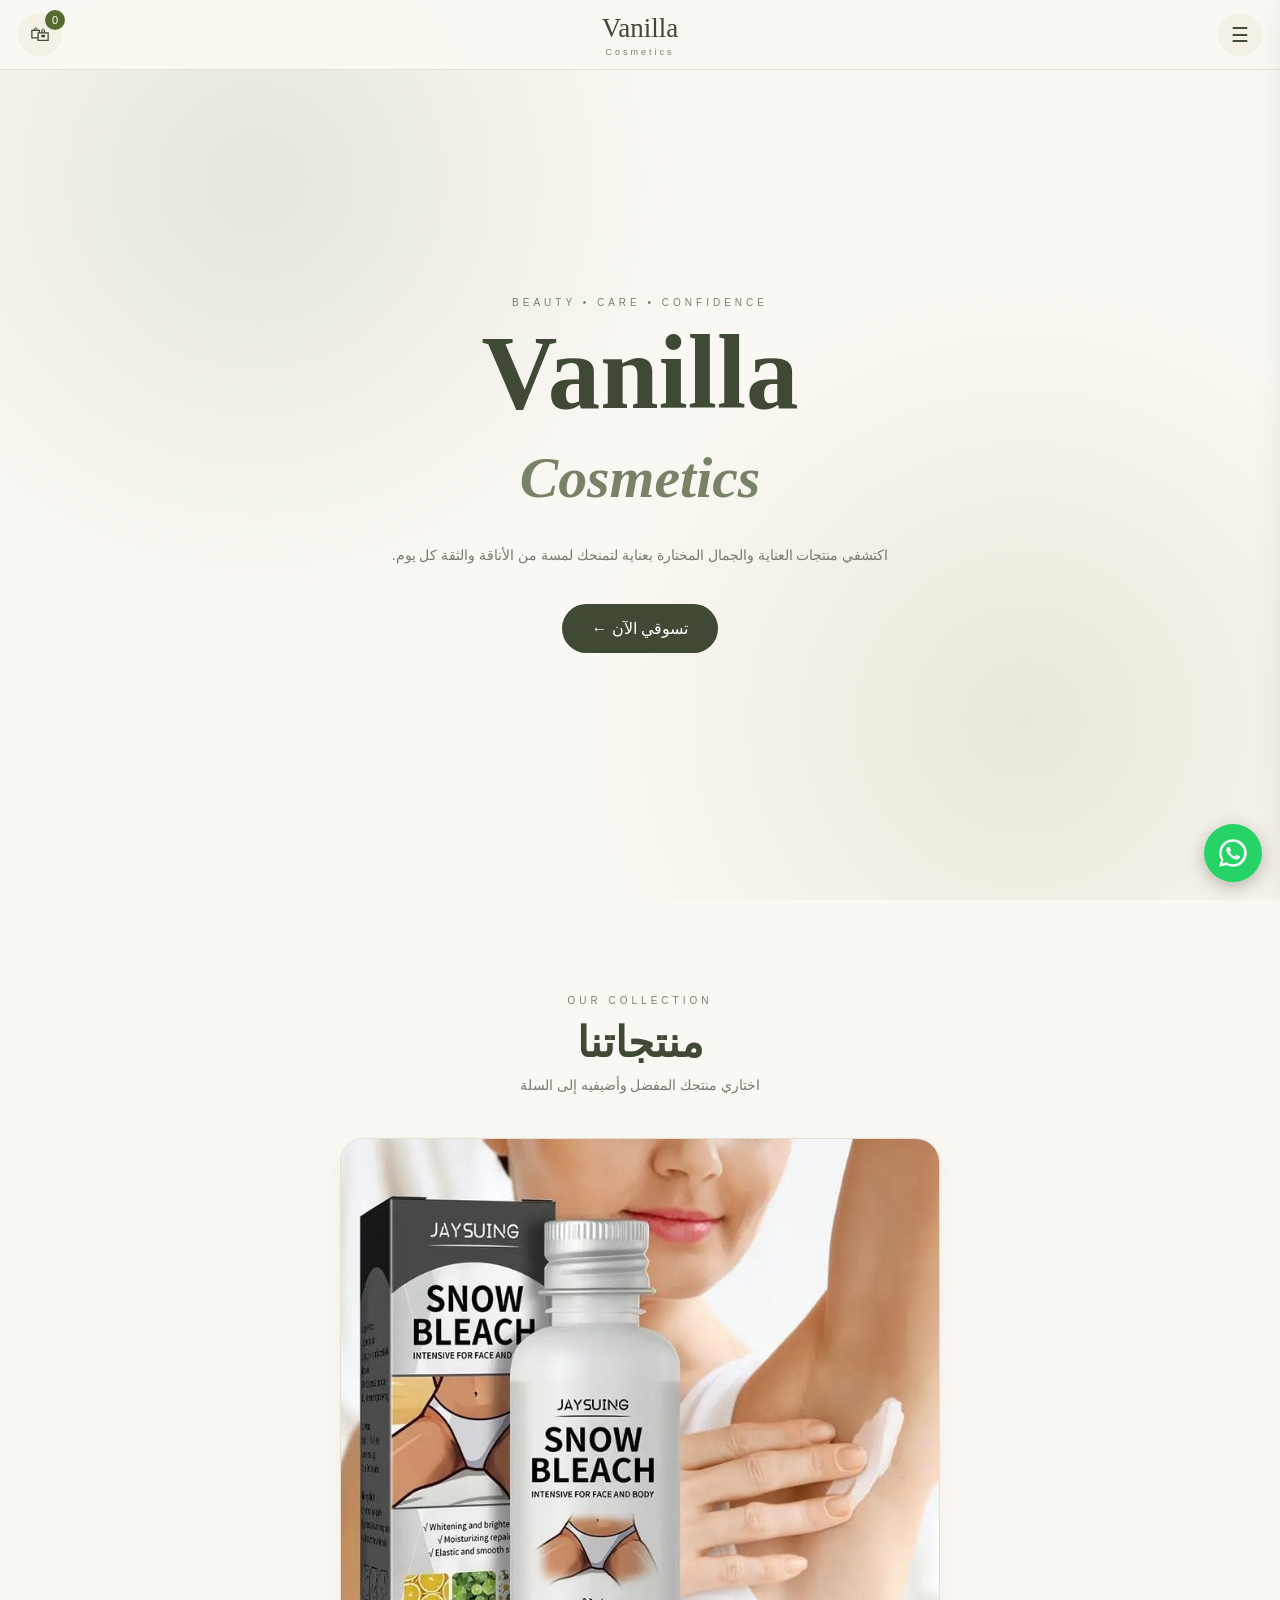
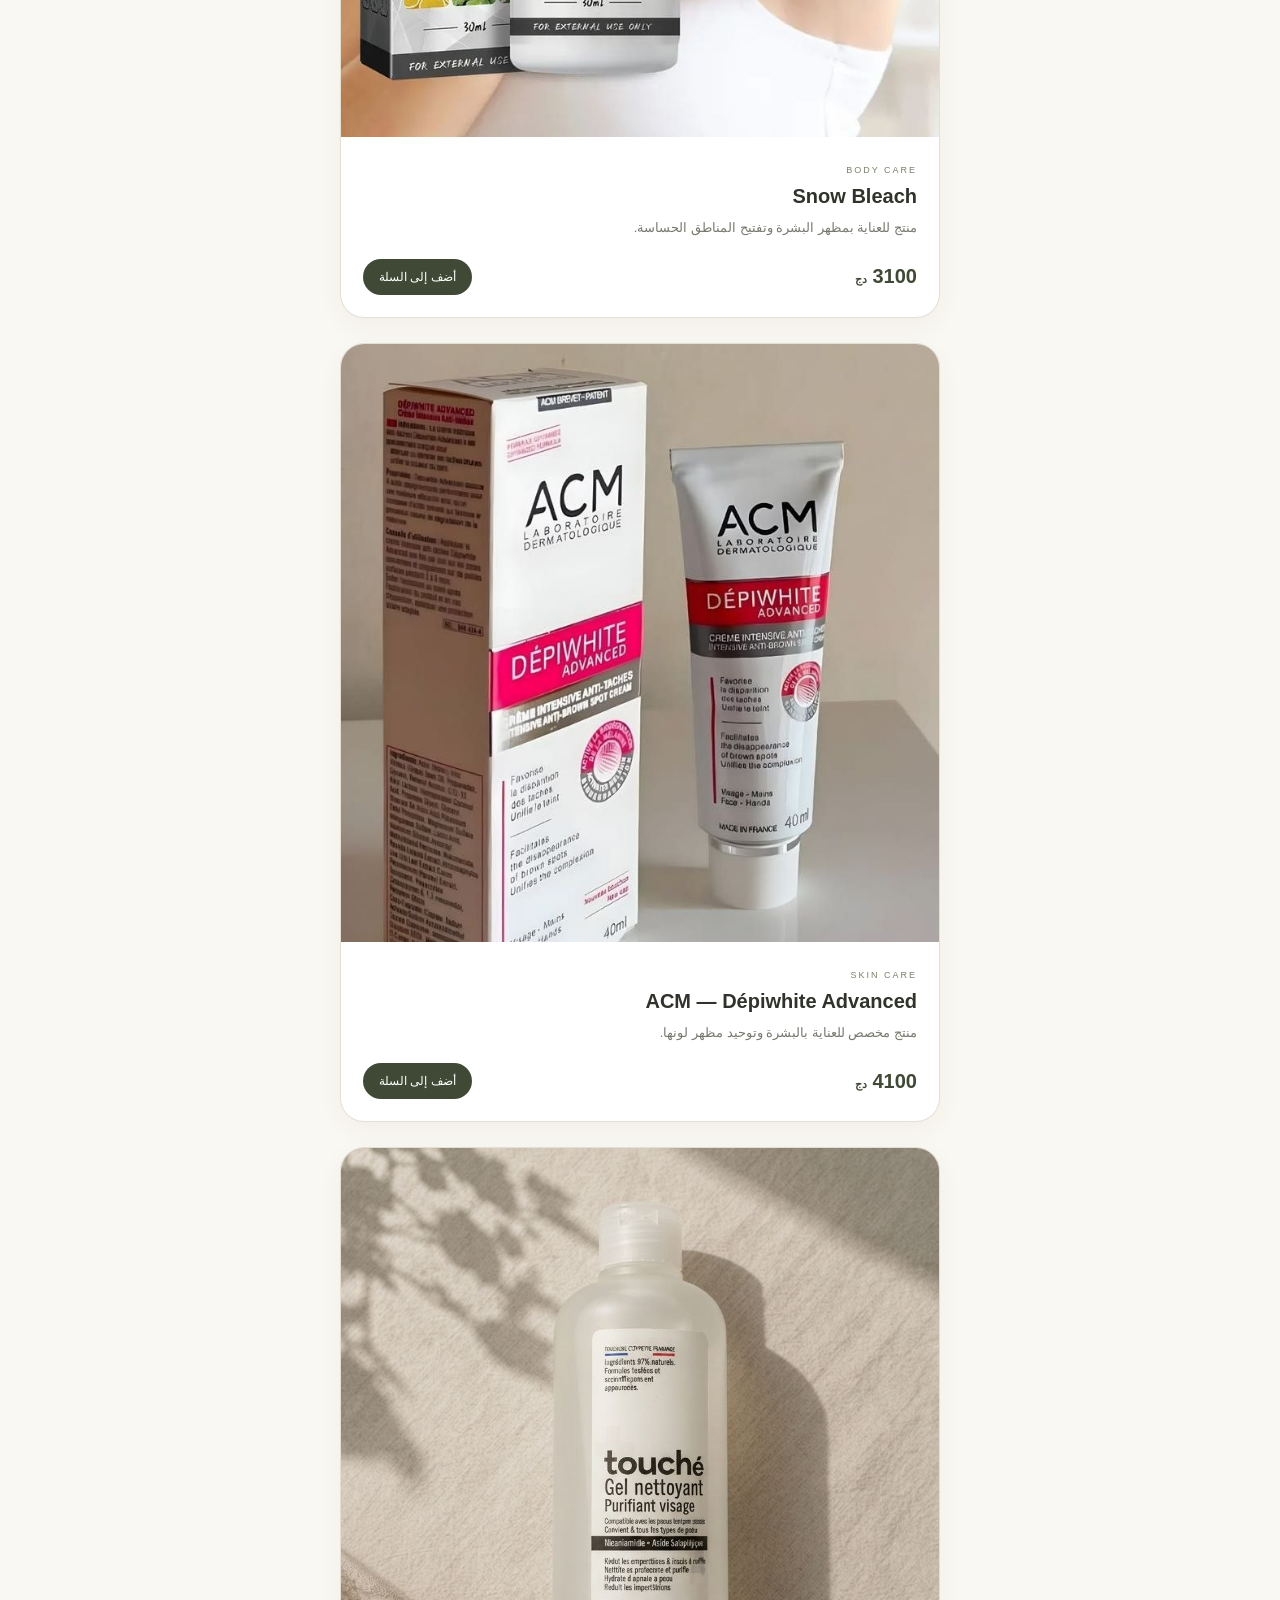
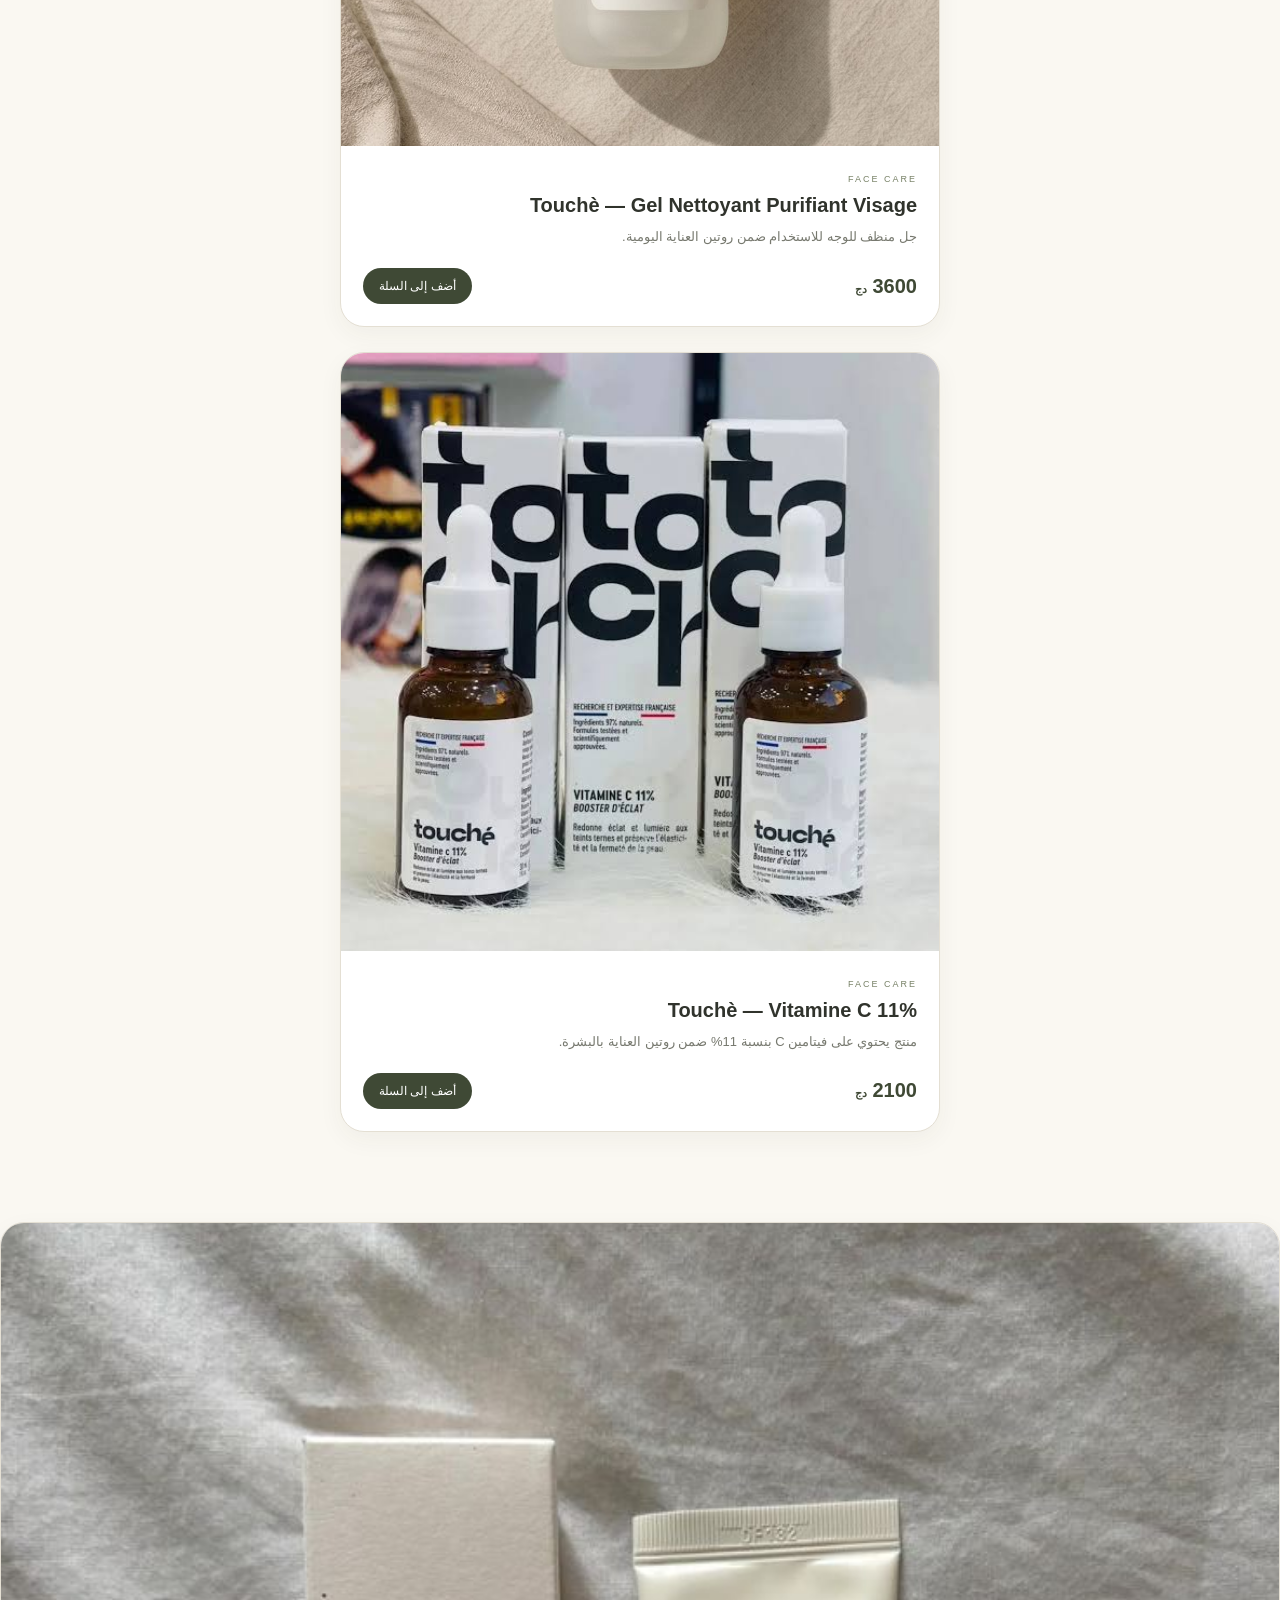
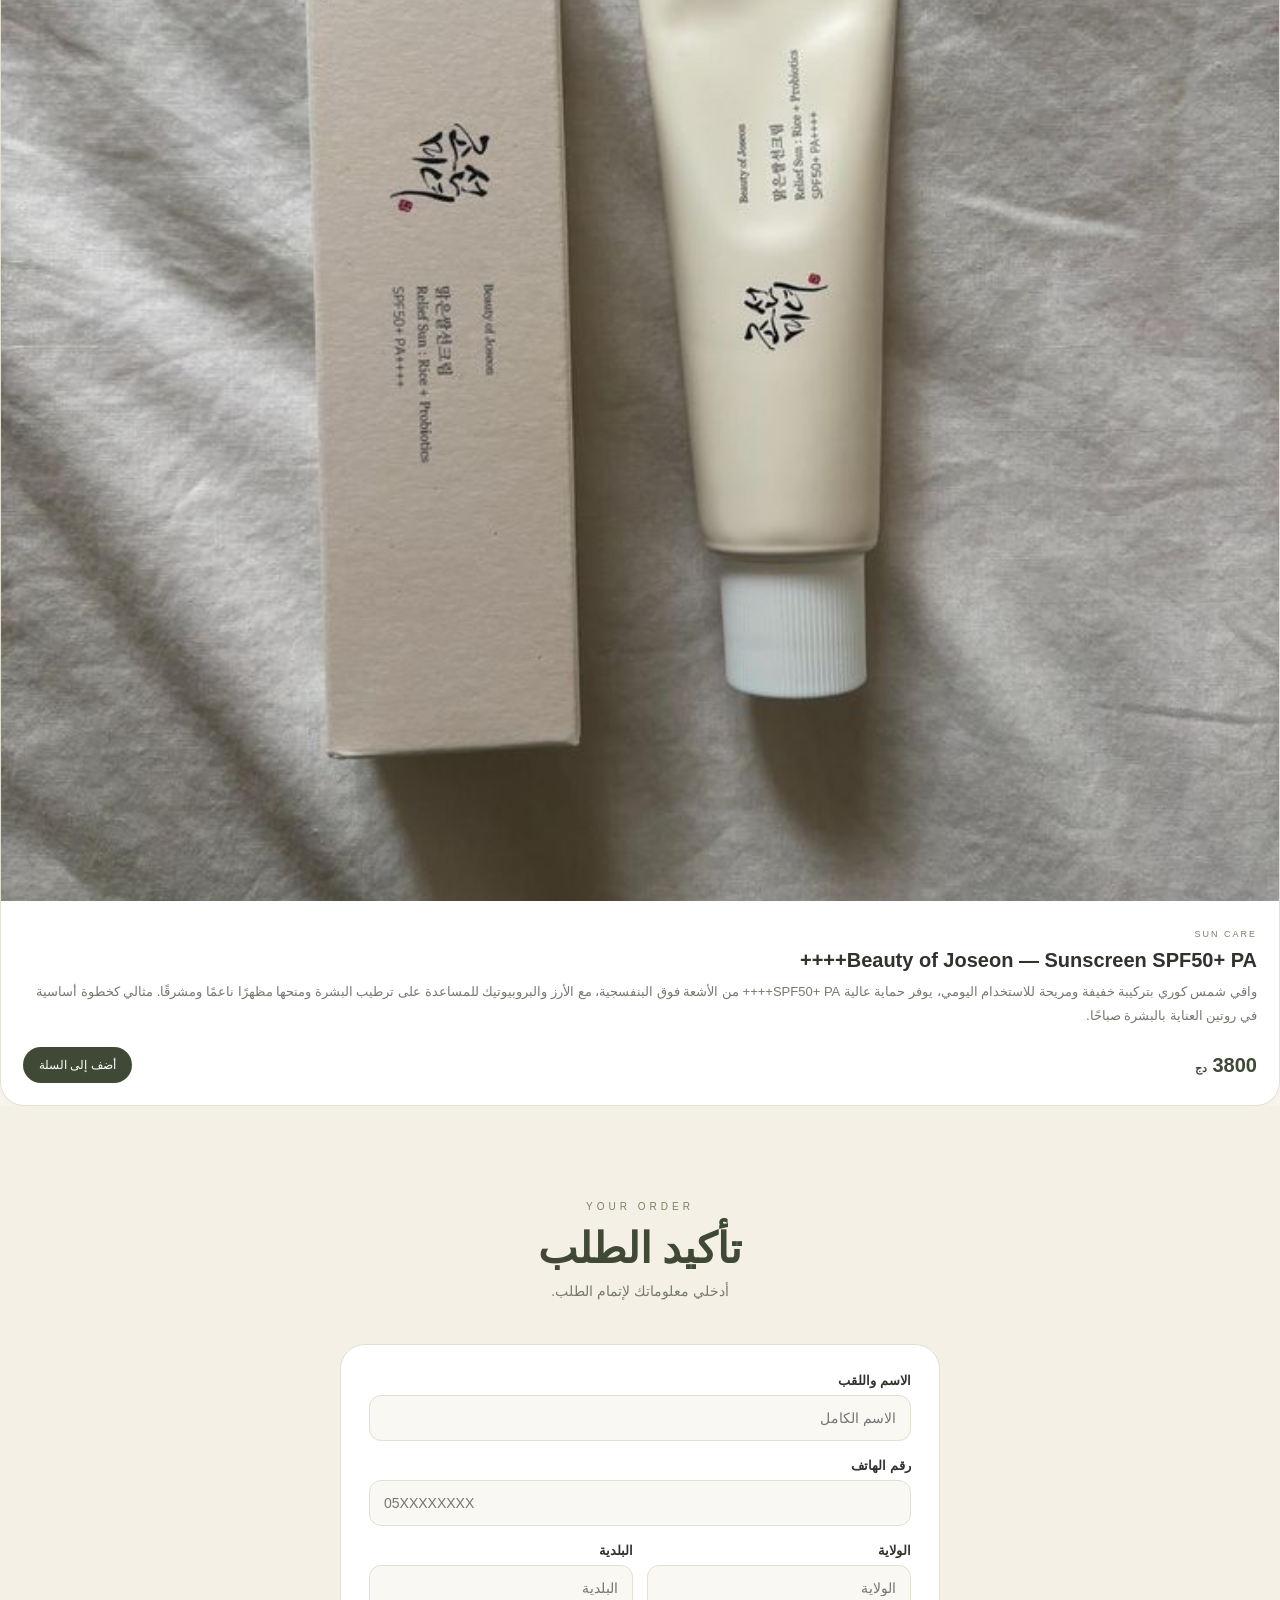
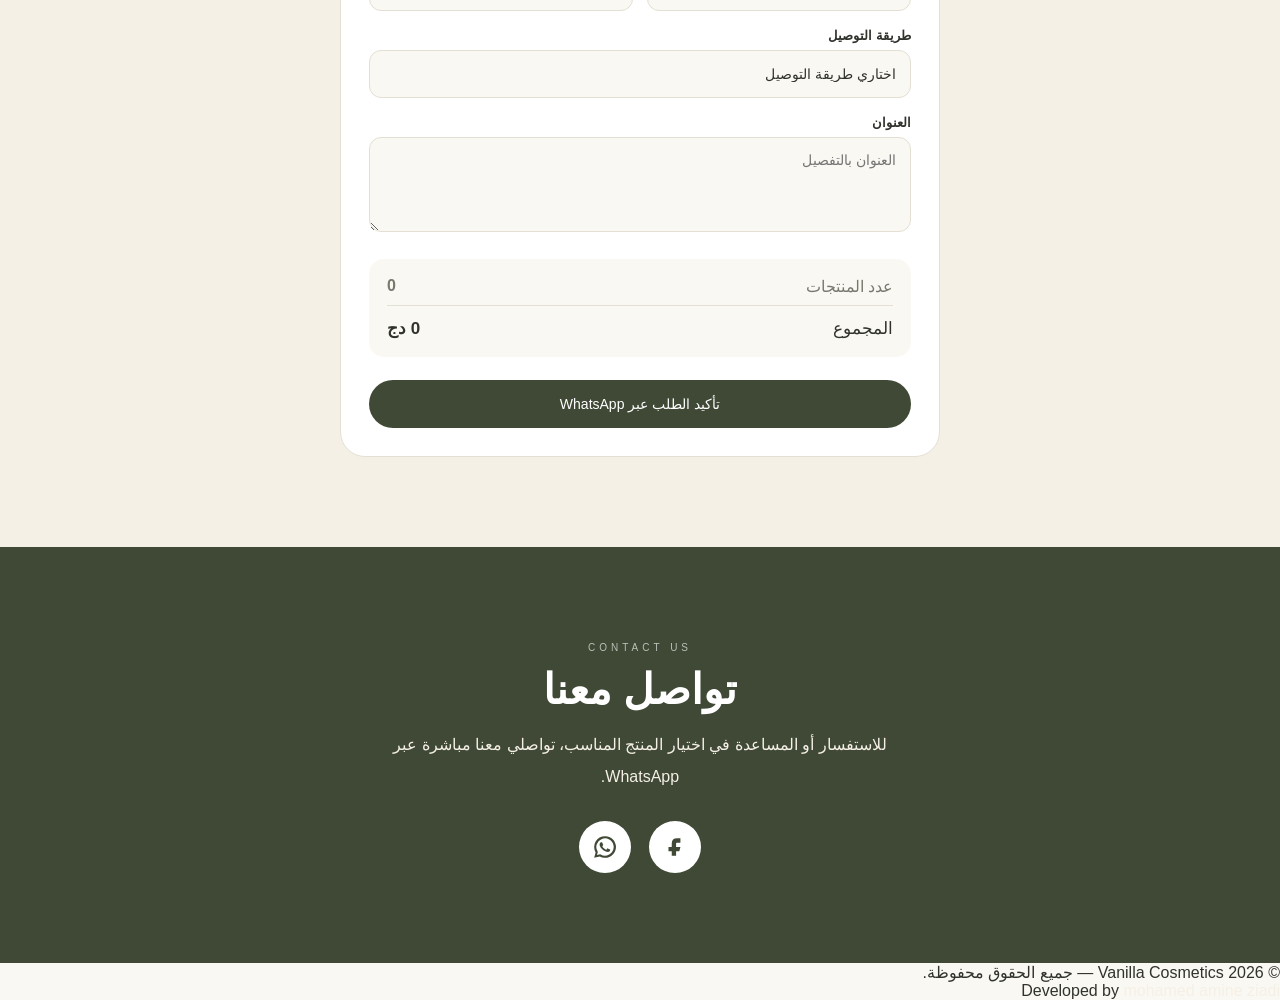
==== index.html @ d1e3a9ea "Match main store footer design" ====
<!DOCTYPE html>
<html lang="ar" dir="rtl">
<head>
<meta charset="UTF-8">
<meta name="viewport" content="width=device-width, initial-scale=1.0">
<title>Vanilla Cosmetics</title>

<style>
*{
    box-sizing:border-box;
    margin:0;
    padding:0;
}

html{
    scroll-behavior:smooth;
}

body{
    background:#faf8f2;
    color:#30332c;
    font-family:Arial,Tahoma,sans-serif;
}

button,
input,
textarea,
select{
    font-family:inherit;
}

button{
    cursor:pointer;
}

a{
    text-decoration:none;
    color:inherit;
}

/* HEADER */

.header{
    position:fixed;
    top:0;
    right:0;
    left:0;
    height:70px;
    background:rgba(250,248,242,.96);
    border-bottom:1px solid #e4dfd3;
    display:flex;
    align-items:center;
    justify-content:space-between;
    padding:0 18px;
    z-index:1000;
}

.logo{
    text-align:center;
}

.logo span{
    display:block;
    font-family:Georgia,serif;
    font-size:27px;
    color:#3f4935;
}

.logo small{
    display:block;
    margin-top:3px;
    font-size:9px;
    letter-spacing:3px;
    color:#788267;
}

/* ICON BUTTONS */

.icon-button{
    width:44px;
    height:44px;
    border:0;
    border-radius:50%;
    background:#f5f0e6;
    color:#3f4935;
    font-size:20px;
    display:flex;
    align-items:center;
    justify-content:center;
    position:relative;
}

.cart-count{
    position:absolute;
    top:-3px;
    right:-3px;
    width:20px;
    height:20px;
    border-radius:50%;
    background:#556B2F;
    color:#fff;
    font-size:11px;
    display:flex;
    align-items:center;
    justify-content:center;
}

/* OVERLAY */

.overlay{
    position:fixed;
    inset:0;
    background:rgba(0,0,0,.4);
    opacity:0;
    visibility:hidden;
    transition:.3s;
    z-index:1500;
}

.overlay.active{
    opacity:1;
    visibility:visible;
}

/* SIDE MENU */

.side-menu{
    position:fixed;
    top:0;
    right:-320px;
    width:300px;
    height:100vh;
    background:#3f4935;
    color:#fff;
    padding:85px 25px 30px;
    z-index:2000;
    transition:.35s;
    border-radius:0 0 0 25px;
}

.side-menu.active{
    right:0;
}

.close-menu{
    position:absolute;
    top:18px;
    left:18px;
    width:42px;
    height:42px;
    border:1px solid rgba(255,255,255,.3);
    border-radius:50%;
    background:transparent;
    color:#fff;
    font-size:25px;
}

.side-logo{
    font-family:Georgia,serif;
    font-size:27px;
    margin-bottom:35px;
}

.side-menu a{
    display:block;
    padding:17px 0;
    border-bottom:1px solid rgba(255,255,255,.15);
    font-size:14px;
}

/* HERO */

.hero{
    min-height:100vh;
    padding:120px 20px 70px;
    display:flex;
    align-items:center;
    justify-content:center;
    text-align:center;
    background:
    radial-gradient(circle at 20% 20%,rgba(89,99,74,.12),transparent 35%),
    radial-gradient(circle at 80% 80%,rgba(214,205,184,.4),transparent 35%),
    #faf8f2;
}

.hero-content{
    max-width:650px;
}

.eyebrow{
    font-size:10px;
    letter-spacing:4px;
    color:#788267;
    margin-bottom:20px;
}

.hero h1{
    font-family:Georgia,serif;
    font-size:clamp(60px,15vw,105px);
    line-height:.85;
    color:#3f4935;
}

.hero h1 span{
    font-style:italic;
    font-size:.55em;
    color:#788267;
}

.hero-text{
    max-width:500px;
    margin:35px auto;
    color:#77796f;
    line-height:2;
    font-size:14px;
}

.main-btn{
    display:inline-block;
    padding:15px 30px;
    border-radius:30px;
    background:#3f4935;
    color:#fff;
    transition:.3s;
}

.main-btn:hover{
    transform:translateY(-3px);
}

/* MOBILE */

@media(max-width:600px){

    .header{
        padding:0 14px;
    }

    .logo span{
        font-size:23px;
    }

    .hero h1{
        font-size:68px;
    }

    .side-menu{
        width:290px;
    }
} 
/* PRODUCTS */

.products-section{
    padding:90px 18px;
    background:#faf8f2;
}

.section-heading{
    max-width:650px;
    margin:0 auto 45px;
    text-align:center;
}

.section-heading span{
    font-size:10px;
    letter-spacing:4px;
    color:#788267;
}

.section-heading h2{
    font-family:Georgia,serif;
    font-size:42px;
    color:#3f4935;
    margin:10px 0;
}

.section-heading p{
    color:#77796f;
    font-size:14px;
}

.products-container{
    max-width:600px;
    margin:auto;
    display:flex;
    flex-direction:column;
    gap:25px;
}

.product-card{
    background:#fff;
    border:1px solid #e4dfd3;
    border-radius:24px;
    overflow:hidden;
    box-shadow:0 8px 25px rgba(50,50,40,.05);
}

.product-image{
    width:100%;
    aspect-ratio:1/1;
    background:#f5f0e6;
    overflow:hidden;
}

.product-image img{
    width:100%;
    height:100%;
    object-fit:cover;
    display:block;
}

.product-info{
    padding:22px;
}

.product-category{
    font-size:9px;
    letter-spacing:2px;
    color:#788267;
}

.product-info h3{
    font-size:20px;
    margin:8px 0;
    color:#30332c;
}

.product-info p{
    color:#77796f;
    font-size:13px;
    line-height:1.9;
    margin-bottom:18px;
}

.product-bottom{
    display:flex;
    align-items:center;
    justify-content:space-between;
    gap:10px;
}

.product-price{
    color:#3f4935;
    font-size:20px;
    font-weight:bold;
    white-space:nowrap;
}

.product-price small{
    font-size:11px;
}

.add-cart{
    border:0;
    background:#3f4935;
    color:#fff;
    border-radius:25px;
    padding:11px 16px;
    font-size:12px;
    transition:.25s;
}

.add-cart:hover{
    background:#59634a;
    transform:translateY(-2px);
}

/* ORDER */

.order-section{
    padding:90px 18px;
    background:#f5f0e6;
}

.order-box{
    max-width:600px;
    margin:auto;
    background:#fff;
    padding:28px;
    border-radius:25px;
    border:1px solid #e4dfd3;
}

.form-group{
    margin-bottom:17px;
}

.form-group label{
    display:block;
    font-size:13px;
    font-weight:bold;
    margin-bottom:7px;
}

input,
textarea,
select{
    width:100%;
    border:1px solid #e4dfd3;
    background:#faf8f2;
    border-radius:12px;
    padding:14px;
    outline:none;
    color:#30332c;
    font-size:14px;
}

input:focus,
textarea:focus,
select:focus{
    border-color:#59634a;
}

select{
    appearance:none;
    -webkit-appearance:none;
    height:48px;
    background:#faf8f2;
    color:#30332c;
    padding:14px;
    border:1px solid #e4dfd3;
    border-radius:12px;
    outline:none;
    font-size:14px;
    font-family:inherit;
    cursor:pointer;
}

textarea{
    height:95px;
    resize:vertical;
}

.form-row{
    display:grid;
    grid-template-columns:1fr 1fr;
    gap:14px;
}

.order-summary{
    margin:23px 0;
    padding:18px;
    border-radius:15px;
    background:#faf8f2;
}

.summary-row{
    display:flex;
    justify-content:space-between;
    margin-bottom:9px;
    color:#77796f;
}

.summary-total{
    border-top:1px solid #e4dfd3;
    padding-top:12px;
    margin-bottom:0;
    color:#30332c;
    font-size:17px;
}

.confirm-order{
    width:100%;
    border:0;
    padding:16px;
    border-radius:30px;
    background:#3f4935;
    color:#fff;
    font-size:14px;
    transition:.3s;
}

.confirm-order:hover{
    background:#59634a;
}

/* CONTACT */

.contact-section{
    padding:90px 20px;
    text-align:center;
    background:#3f4935;
    color:#fff;
}

.contact-section > span{
    font-size:10px;
    letter-spacing:4px;
    color:rgba(255,255,255,.65);
}

.contact-section h2{
    font-family:Georgia,serif;
    font-size:42px;
    margin:10px 0;
}

.contact-section p{
    max-width:500px;
    margin:15px auto 28px;
    line-height:2;
    color:#f5f0e6;
}

.contact-whatsapp{
    display:inline-block;
    padding:14px 25px;
    border-radius:30px;
    background:#fff;
    color:#3f4935;
}

.contact-socials{
    display:flex;
    justify-content:center;
    align-items:center;
    gap:18px;
    margin-top:25px;
}

.contact-social{
    width:52px !important;
    height:52px !important;
    min-width:52px !important;
    max-width:52px !important;
    min-height:52px !important;
    max-height:52px !important;
    padding:0 !important;
    margin:0 !important;
    display:flex !important;
    align-items:center !important;
    justify-content:center !important;
    flex:0 0 52px !important;
    border-radius:50% !important;
    background:#fff !important;
    color:#3f4935 !important;
    text-decoration:none !important;
    box-sizing:border-box !important;
}

.contact-social svg{
    width:26px !important;
    height:26px !important;
    min-width:26px !important;
    max-width:26px !important;
    min-height:26px !important;
    max-height:26px !important;
    display:block !important;
    fill:currentColor !important;
}
~/vanilla-cosmetics $ sed -n '1020,1065p' index.html                                                
    <div class="contact-socials">                                                                       <a class="contact-social"                            href="https://www.facebook.com/share/1LNyJ5Bdtn/"                                                   target="_blank"
       rel="noopener noreferrer"                         aria-label="Facebook">
                                                          <svg viewBox="0 0 24 24" aria-hidden="true">                                                            <path d="M14 8h3V4h-3c-3.3 0-5 1.7-5 5v3H6v4h3v4h4v-4h3l1-4h-4V9c0-.7.3-1 1-1z"/>               </svg>
                                                      </a>                                                                                                <a class="contact-social"
       href="https://wa.me/213798949861"                 target="_blank"
       rel="noopener noreferrer"                         aria-label="WhatsApp">
                                                          <svg viewBox="0 0 24 24" aria-hidden="true">                                                            <path d="M12 2a10 10 0 0 0-8.66 15L2 22l5.15-1.32A10 10 0 1 0 12 2zm0 18a8 8 0 0 1-4.08-1.12l-.29-.17-3.06.78.82-2.98-.19-.3A8 8 0 1 1 12 20zm4.37-5.91c-.24-.12-1.43-.71-1.65-.79-.22-.08-.38-.12-.54.12-.16.24-.62.79-.76.95-.14.16-.28.18-.52.06-.24-.12-1.03-.38-1.96-1.21-.73-.65-1.22-1.45-1.36-1.69-.14-.24-.01-.37.1-.49.11-.11.24-.28.36-.42.12-.14.16-.24.24-.4.08-.16.04-.3-.02-.42-.06-.12-.54-1.31-.74-1.8-.2-.48-.4-.42-.54-.43h-.46c-.16 0-.42.06-.64.3-.22.24-.84.82-.84 2s.86 2.32.98 2.48c.12.16 1.69 2.58 4.09 3.62.57.25 1.02.4 1.37.51.58.18 1.1.15 1.51.09.46-.07 1.43-.58 1.63-1.14.2-.56.2-1.04.14-1.14-.06-.1-.22-.16-.46-.28z"/>
        </svg>                                    
    </a>                                          
</div>                                                                                              </section>                                        

<!-- ================= COPYRIGHT ================= -->                                              
<footer class="footer">

    <div>
        © 2026 Vanilla Cosmetics — جميع الحقوق محفوظة.
    </div>

    <div>
        Developed by
        <a href="#" target="_blank">
            mohamed amine ziadi
        </a>
    </div>

</footer>

                                                  <!-- ================= CART OVERLAY ================= -->                                           
<div
~/vanilla-cosmetics $

/* COPYRIGHT */

.footer{
    background:#556B2F;
    color:#f5f0e6;
    text-align:center;
    padding:22px 15px;
    font-size:12px;
}

.footer a{
    color:#f5f0e6;
    text-decoration:none;
}

@media(max-width:600px){

    .products-section,
    .order-section{
        padding:75px 15px;
    }

    .section-heading h2{
        font-size:35px;
    }

    .form-row{
        grid-template-columns:1fr;
        gap:0;
    }

    .order-box{
        padding:21px;
    }

    .product-info{
        padding:20px;
    }
}</style>
</head>

<body>

<!-- ================= HEADER ================= -->

<header class="header">

    <button class="icon-button" id="menuBtn">
        ☰
    </button>

    <div class="logo">
        <span>Vanilla</span>
        <small>Cosmetics</small>
    </div>

    <button class="icon-button" id="cartBtn">
        🛍
        <span class="cart-count" id="cartCount">0</span>
    </button>

</header>


<!-- ================= SIDE MENU ================= -->

<div class="overlay" id="overlay"></div>

<aside class="side-menu" id="sideMenu">

    <button class="close-menu" id="closeMenu">
        ×
    </button>

    <div class="side-logo">
        Vanilla Cosmetics
    </div>

    <nav>

        <a href="#home">
            01 — الرئيسية
        </a>

        <a href="#products">
            02 — المنتجات
        </a>

        <a href="#order">
            03 — الطلب
        </a>

        <a href="#contact">
            04 — تواصل معنا
        </a>

    </nav>

</aside>


<!-- ================= HOME ================= -->

<section class="hero" id="home">

    <div class="hero-content">

        <p class="eyebrow">
            BEAUTY • CARE • CONFIDENCE
        </p>

        <h1>
            Vanilla<br>
            <span>Cosmetics</span>
        </h1>

        <p class="hero-text">
            اكتشفي منتجات العناية والجمال المختارة بعناية
            لتمنحك لمسة من الأناقة والثقة كل يوم.
        </p>

        <a href="#products" class="main-btn">
            تسوقي الآن ←
        </a>

    </div>

</section>


<!-- ================= PRODUCTS ================= -->

<section class="products-section" id="products">

    <div class="section-heading">

        <span>
            OUR COLLECTION
        </span>

        <h2>
            منتجاتنا
        </h2>

        <p>
            اختاري منتجك المفضل وأضيفيه إلى السلة
        </p>

    </div>


    <div class="products-container">


        <!-- PRODUCT 1 -->

        <article class="product-card">

            <div class="product-image">

                <img
                    src="images/New.jpg"
                    alt="Snow Bleach"
                    onerror="this.src='https://placehold.co/600x600/f5f0e6/59634a?text=Snow+Bleach'"
                >

            </div>

            <div class="product-info">

                <span class="product-category">
                    BODY CARE
                </span>

                <h3>
                    Snow Bleach
                </h3>

                <p>
                    منتج للعناية بمظهر البشرة وتفتيح المناطق الحساسة.
                </p>

                <div class="product-bottom">

                    <div class="product-price">
                        3100 <small>دج</small>
                    </div>

                    <button
                        class="add-cart"
                        data-id="1"
                        data-name="Snow Bleach - تبييض المناطق الحساسة"
                        data-price="3100">

                        أضف إلى السلة

                    </button>

                </div>

            </div>

        </article>


        <!-- PRODUCT 2 -->

        <article class="product-card">

            <div class="product-image">

                <img
                    src="images/Adv.jpg"
                    alt="ACM Dépiwhite Advanced"
                    onerror="this.src='https://placehold.co/600x600/f5f0e6/59634a?text=ACM+Depiwhite'"
                >

            </div>

            <div class="product-info">

                <span class="product-category">
                    SKIN CARE
                </span>

                <h3>
                    ACM — Dépiwhite Advanced
                </h3>

                <p>
                    منتج مخصص للعناية بالبشرة وتوحيد مظهر لونها.
                </p>

                <div class="product-bottom">

                    <div class="product-price">
                        4100 <small>دج</small>
                    </div>

                    <button
                        class="add-cart"
                        data-id="2"
                        data-name="ACM - Dépiwhite Advanced"
                        data-price="4100">

                        أضف إلى السلة

                    </button>

                </div>

            </div>

        </article>


        <!-- PRODUCT 3 -->

        <article class="product-card">

            <div class="product-image">

                <img
                    src="images/Product3.jpg"
                    alt="Touchè Gel Nettoyant Purifiant Visage"
                    onerror="this.src='https://placehold.co/600x600/f5f0e6/59634a?text=Touche+Gel'"
                >

            </div>

            <div class="product-info">

                <span class="product-category">
                    FACE CARE
                </span>

                <h3>
                    Touchè — Gel Nettoyant Purifiant Visage
                </h3>

                <p>
                    جل منظف للوجه للاستخدام ضمن روتين العناية اليومية.
                </p>

                <div class="product-bottom">

                    <div class="product-price">
                        3600 <small>دج</small>
                    </div>

                    <button
                        class="add-cart"
                        data-id="3"
                        data-name="Touchè - Gel Nettoyant Purifiant Visage"
                        data-price="3600">

                        أضف إلى السلة

                    </button>

                </div>

            </div>

        </article>


        <!-- PRODUCT 4 -->

        <article class="product-card">

            <div class="product-image">

                <img
                    src="images/C11.jpeg"
                    alt="Touchè Vitamine C 11%"
                    onerror="this.src='https://placehold.co/600x600/f5f0e6/59634a?text=Vitamine+C'"
                >

            </div>

            <div class="product-info">

                <span class="product-category">
                    FACE CARE
                </span>

                <h3>
                    Touchè — Vitamine C 11%
                </h3>

                <p>
                    منتج يحتوي على فيتامين C بنسبة 11% ضمن روتين العناية بالبشرة.
                </p>

                <div class="product-bottom">

                    <div class="product-price">
                        2100 <small>دج</small>
                    </div>

                    <button
                        class="add-cart"
                        data-id="4"
                        data-name="Touchè - Vitamine C 11%"
                        data-price="2100">

                        أضف إلى السلة

                    </button>

                </div>

            </div>

        </article>


    </div>

</section>


<!-- PRODUCT 5 -->

<article class="product-card">

    <div class="product-image">

        <img
            src="images/Koria.jpg"
            alt="Beauty of Joseon Sunscreen SPF50+ PA++++"
        >

    </div>

    <div class="product-info">

        <span class="product-category">
            SUN CARE
        </span>

        <h3>
            Beauty of Joseon — Sunscreen SPF50+ PA++++
        </h3>

        <p>
            واقي شمس كوري بتركيبة خفيفة ومريحة للاستخدام اليومي،
            يوفر حماية عالية SPF50+ PA++++ من الأشعة فوق البنفسجية،
            مع الأرز والبروبيوتيك للمساعدة على ترطيب البشرة ومنحها
            مظهرًا ناعمًا ومشرقًا. مثالي كخطوة أساسية في روتين
            العناية بالبشرة صباحًا.
        </p>

        <div class="product-bottom">

            <div class="product-price">
                3800 <small>دج</small>
            </div>

            <button
                class="add-cart"
                data-id="5"
                data-name="Beauty of Joseon - Sunscreen SPF50+ PA++++"
                data-price="3800">

                أضف إلى السلة

            </button>

        </div>

    </div>

</article>




<!-- ================= ORDER ================= -->

<section class="order-section" id="order">

    <div class="section-heading">

        <span>
            YOUR ORDER
        </span>

        <h2>
            تأكيد الطلب
        </h2>

        <p>
            أدخلي معلوماتك لإتمام الطلب.
        </p>

    </div>


    <div class="order-box">

        <form id="orderForm">

            <div class="form-group">

                <label>
                    الاسم واللقب
                </label>

                <input
                    id="customerName"
                    type="text"
                    placeholder="الاسم الكامل"
                    required
                >

            </div>


            <div class="form-group">

                <label>
                    رقم الهاتف
                </label>

                <input
                    id="customerPhone"
                    type="tel"
                    placeholder="05XXXXXXXX"
                    required
                >

            </div>


            <div class="form-row">

                <div class="form-group">

                    <label>
                        الولاية
                    </label>

                    <input
                        id="wilaya"
                        type="text"
                        placeholder="الولاية"
                        required
                    >

                </div>


                <div class="form-group">

                    <label>
                        البلدية
                    </label>

                    <input
                        id="commune"
                        type="text"
                        placeholder="البلدية"
                        required
                    >

                </div>

            </div>


            <div class="form-group">

                <label>
                    طريقة التوصيل
                </label>

                <select id="deliveryType" required>
                    <option value="">اختاري طريقة التوصيل</option>
                    <option value="التوصيل إلى المنزل">🏠 التوصيل إلى المنزل</option>
                    <option value="التوصيل إلى المكتب">🏢 التوصيل إلى المكتب</option>
                </select>

            </div>

            <div class="form-group">

                <label>
                    العنوان
                </label>

                <textarea
                    id="address"
                    placeholder="العنوان بالتفصيل"
                    required
                ></textarea>

            </div>


            <div class="order-summary">

                <div class="summary-row">

                    <span>
                        عدد المنتجات
                    </span>

                    <strong id="summaryItems">
                        0
                    </strong>

                </div>


                <div class="summary-row summary-total">

                    <span>
                        المجموع
                    </span>

                    <strong>
                        <span id="summaryTotal">0</span>
                        دج
                    </strong>

                </div>

            </div>


            <button
                class="confirm-order"
                type="submit">

                تأكيد الطلب عبر WhatsApp

            </button>

        </form>

    </div>

</section><!-- ================= CONTACT ================= -->

<section class="contact-section" id="contact">

    <span>
        CONTACT US
    </span>

    <h2>
        تواصل معنا
    </h2>

    <p>
        للاستفسار أو المساعدة في اختيار المنتج المناسب،
        تواصلي معنا مباشرة عبر WhatsApp.
    </p>

    <div class="contact-socials">

    <a class="contact-social"
       href="https://www.facebook.com/share/1LNyJ5Bdtn/"
       target="_blank"
       rel="noopener noreferrer"
       aria-label="Facebook">

        <svg viewBox="0 0 24 24" aria-hidden="true">
            <path d="M14 8h3V4h-3c-3.3 0-5 1.7-5 5v3H6v4h3v4h4v-4h3l1-4h-4V9c0-.7.3-1 1-1z"/>
        </svg>

    </a>

    <a class="contact-social"
       href="https://wa.me/213798949861"
       target="_blank"
       rel="noopener noreferrer"
       aria-label="WhatsApp">

        <svg viewBox="0 0 24 24" aria-hidden="true">
            <path d="M12 2a10 10 0 0 0-8.66 15L2 22l5.15-1.32A10 10 0 1 0 12 2zm0 18a8 8 0 0 1-4.08-1.12l-.29-.17-3.06.78.82-2.98-.19-.3A8 8 0 1 1 12 20zm4.37-5.91c-.24-.12-1.43-.71-1.65-.79-.22-.08-.38-.12-.54.12-.16.24-.62.79-.76.95-.14.16-.28.18-.52.06-.24-.12-1.03-.38-1.96-1.21-.73-.65-1.22-1.45-1.36-1.69-.14-.24-.01-.37.1-.49.11-.11.24-.28.36-.42.12-.14.16-.24.24-.4.08-.16.04-.3-.02-.42-.06-.12-.54-1.31-.74-1.8-.2-.48-.4-.42-.54-.43h-.46c-.16 0-.42.06-.64.3-.22.24-.84.82-.84 2s.86 2.32.98 2.48c.12.16 1.69 2.58 4.09 3.62.57.25 1.02.4 1.37.51.58.18 1.1.15 1.51.09.46-.07 1.43-.58 1.63-1.14.2-.56.2-1.04.14-1.14-.06-.1-.22-.16-.46-.28z"/>
        </svg>

    </a>

</div>

</section>


<!-- ================= COPYRIGHT ================= -->

<footer class="footer">

    <div>
        © 2026 Vanilla Cosmetics — جميع الحقوق محفوظة.
    </div>

    <div>
        Developed by
        <a href="#" target="_blank">
            mohamed amine ziadi
        </a>
    </div>

</footer>


<!-- ================= CART OVERLAY ================= -->

<div
    class="cart-overlay"
    id="cartOverlay">
</div>


<!-- ================= CART PANEL ================= -->

<aside
    class="cart-panel"
    id="cartPanel">

    <div class="cart-header">

        <h2>
            سلة التسوق
        </h2>

        <button
            class="close-cart"
            id="closeCart">

            ×

        </button>

    </div>


    <div
        class="cart-items"
        id="cartItems">

        <div class="empty-cart">

            <div class="empty-cart-icon">
                🛍
            </div>

            <p>
                السلة فارغة
            </p>

        </div>

    </div>


    <div class="cart-footer">

        <div class="cart-total">

            <span>
                المجموع
            </span>

            <strong>

                <span id="cartTotal">
                    0
                </span>

                دج

            </strong>

        </div>


        <button
            class="checkout-btn"
            id="checkoutBtn">

            متابعة الطلب ←

        </button>

    </div>

</aside>


<!-- ================= WHATSAPP FLOAT ================= -->

<a
    href="https://wa.me/213798949861"
    target="_blank"
    aria-label="WhatsApp"
    class="whatsapp-float"
    style="
        position:fixed;
        right:18px;
        bottom:18px;
        width:58px;
        height:58px;
        background:#25D366;
        border-radius:50%;
        display:flex;
        align-items:center;
        justify-content:center;
        z-index:999999;
        text-decoration:none;
        box-shadow:0 5px 18px rgba(0,0,0,.25);
    ">

    <svg
        viewBox="0 0 32 32"
        width="34"
        height="34"
        style="width:34px;height:34px;display:block;fill:white;">

        <path d="M16 3C8.82 3 3 8.82 3 16c0 2.3.6 4.46 1.75 6.35L3 29l6.83-1.7A12.94 12.94 0 0 0 16 29c7.18 0 13-5.82 13-13S23.18 3 16 3zm0 23.6c-1.97 0-3.9-.53-5.58-1.54l-.4-.24-4.05 1.01 1.08-3.94-.26-.41A10.55 10.55 0 1 1 16 26.6zm5.8-7.9c-.32-.16-1.88-.93-2.17-1.04-.29-.11-.5-.16-.71.16-.21.31-.81 1.04-.99 1.25-.18.21-.36.23-.67.08-.31-.16-1.3-.48-2.48-1.53-.92-.82-1.54-1.83-1.72-2.14-.18-.31-.02-.48.14-.64.14-.14.31-.36.47-.54.16-.18.21-.31.31-.52.1-.21.05-.39-.03-.55-.08-.16-.71-1.72-.97-2.36-.26-.63-.52-.55-.71-.56h-.6c-.21 0-.55.08-.84.39-.29.31-1.1 1.07-1.1 2.61s1.13 3.03 1.29 3.24c.16.21 2.22 3.39 5.38 4.75.75.32 1.34.51 1.8.65.76.24 1.45.21 2 .13.61-.09 1.88-.77 2.15-1.51.27-.74.27-1.38.19-1.51-.08-.13-.29-.21-.61-.37z"/>

    </svg>

</a>


<!-- ================= TOAST ================= -->

<div
    class="toast"
    id="toast">
</div>


<style>

/* CART */

.cart-overlay{
    position:fixed;
    inset:0;
    background:rgba(0,0,0,.45);
    opacity:0;
    visibility:hidden;
    transition:.3s;
    z-index:2100;
}

.cart-overlay.active{
    opacity:1;
    visibility:visible;
}

.cart-panel{
    position:fixed;
    top:0;
    right:-430px;
    width:min(410px,92vw);
    height:100vh;
    background:#fff;
    z-index:2200;
    transition:.35s;
    display:flex;
    flex-direction:column;
    box-shadow:-10px 0 35px rgba(0,0,0,.12);
}

.cart-panel.active{
    right:0;
}

.cart-header{
    padding:20px;
    border-bottom:1px solid #e4dfd3;
    display:flex;
    align-items:center;
    justify-content:space-between;
}

.cart-header h2{
    font-size:20px;
    color:#3f4935;
}

.close-cart{
    width:40px;
    height:40px;
    border:0;
    border-radius:50%;
    background:#f5f0e6;
    color:#3f4935;
    font-size:23px;
}

.cart-items{
    flex:1;
    overflow-y:auto;
    padding:10px 20px;
}

.empty-cart{
    min-height:280px;
    display:flex;
    flex-direction:column;
    align-items:center;
    justify-content:center;
    gap:12px;
    color:#77796f;
}

.empty-cart-icon{
    font-size:48px;
}

.cart-item{
    padding:17px 0;
    border-bottom:1px solid #e4dfd3;
    display:flex;
    gap:10px;
    align-items:center;
}

.cart-item-info{
    flex:1;
}

.cart-item-name{
    font-size:14px;
    font-weight:bold;
    margin-bottom:5px;
}

.cart-item-price{
    font-size:13px;
}
.cart-footer{
    flex-shrink:0;
    padding:20px;
    background:#fff;
    border-top:1px solid #e4dfd3;
}

.cart-total{
    display:flex;
    align-items:center;
    justify-content:space-between;
    font-size:18px;
    font-weight:bold;
    color:#3f4935;
    margin-bottom:16px;
}

.cart-total strong{
    font-size:21px;
}

.checkout-btn{
    display:block;
    width:100%;
    min-height:58px;
    border:0;
    border-radius:14px;
    background:#3f4935;
    color:#fff;
    font-size:18px;
    font-weight:bold;
    cursor:pointer;
}
</style>

<script>

/* ================= DATA ================= */

const WHATSAPP_NUMBER = "213798949861";

let cart = JSON.parse(localStorage.getItem("vanillaCart")) || [];


/* ================= ELEMENTS ================= */

const menuBtn = document.getElementById("menuBtn");
const closeMenu = document.getElementById("closeMenu");
const sideMenu = document.getElementById("sideMenu");
const overlay = document.getElementById("overlay");

const cartBtn = document.getElementById("cartBtn");
const closeCart = document.getElementById("closeCart");
const cartPanel = document.getElementById("cartPanel");
const cartOverlay = document.getElementById("cartOverlay");

const cartItems = document.getElementById("cartItems");
const cartCount = document.getElementById("cartCount");
const cartTotal = document.getElementById("cartTotal");

const checkoutBtn = document.getElementById("checkoutBtn");

const summaryItems = document.getElementById("summaryItems");
const summaryTotal = document.getElementById("summaryTotal");

const orderForm = document.getElementById("orderForm");

const toast = document.getElementById("toast");


/* ================= MENU ================= */

function openMenu(){

    sideMenu.classList.add("active");
    overlay.classList.add("active");

}

function closeSideMenu(){

    sideMenu.classList.remove("active");
    overlay.classList.remove("active");

}

menuBtn.addEventListener("click", openMenu);

closeMenu.addEventListener("click", closeSideMenu);

overlay.addEventListener("click", closeSideMenu);


/* ================= CART ================= */

function openCart(){

    cartPanel.classList.add("active");
    cartOverlay.classList.add("active");

}

function closeCartPanel(){

    cartPanel.classList.remove("active");
    cartOverlay.classList.remove("active");

}

cartBtn.addEventListener("click", openCart);

closeCart.addEventListener("click", closeCartPanel);

cartOverlay.addEventListener("click", closeCartPanel);


/* ================= ADD TO CART ================= */

document.querySelectorAll(".add-cart").forEach(button => {

    button.addEventListener("click", function(){

        const id = this.dataset.id;
        const name = this.dataset.name;
        const price = Number(this.dataset.price);

        const existing = cart.find(item => item.id === id);

        if(existing){
            existing.quantity++;
        }else{
            cart.push({
                id: id,
                name: name,
                price: price,
                quantity: 1
            });
        }

        saveCart();
        renderCart();
        showToast("تمت إضافة المنتج إلى السلة ✓");

    });

});


/* ================= SAVE ================= */

function saveCart(){

    localStorage.setItem(
        "vanillaCart",
        JSON.stringify(cart)
    );

}


/* ================= RENDER CART ================= */

function renderCart(){

    let total = 0;
    let itemsCount = 0;

    cartItems.innerHTML = "";

    if(cart.length === 0){

        cartItems.innerHTML = `

            <div class="empty-cart">

                <div class="empty-cart-icon">
                    🛍
                </div>

                <p>السلة فارغة</p>

            </div>

        `;

    }

    cart.forEach(item => {

        total += item.price * item.quantity;
        itemsCount += item.quantity;

        const itemElement = document.createElement("div");

        itemElement.className = "cart-item";

        itemElement.innerHTML = `

            <div class="cart-item-info">

                <div class="cart-item-name">
                    ${item.name}
                </div>

                <div class="cart-item-price">
                    ${item.price} دج
                </div>

                <div class="cart-item-total">
                    المجموع: ${item.price * item.quantity} دج
                </div>

                <div class="quantity">

                    <button onclick="changeQuantity('${item.id}', -1)">
                        −
                    </button>

                    <span>${item.quantity}</span>

                    <button onclick="changeQuantity('${item.id}', 1)">
                        +
                    </button>

                </div>

            </div>

            <button
                class="remove-item"
                onclick="removeItem('${item.id}')">
                ×
            </button>

        `;

        cartItems.appendChild(itemElement);

    });

    cartCount.textContent = itemsCount;
    cartTotal.textContent = total;
    summaryItems.textContent = itemsCount;
    summaryTotal.textContent = total;

}


/* ================= QUANTITY ================= */

function changeQuantity(id, amount){

    const item = cart.find(item => item.id === id);

    if(!item) return;

    item.quantity += amount;

    if(item.quantity <= 0){

        cart = cart.filter(item => item.id !== id);

    }

    saveCart();
    renderCart();

}


/* ================= REMOVE ================= */

function removeItem(id){

    cart = cart.filter(item => item.id !== id);

    saveCart();
    renderCart();

    showToast("تم حذف المنتج من السلة");

}


/* ================= CHECKOUT ================= */

checkoutBtn.addEventListener("click", function(){

    if(cart.length === 0){

        showToast("السلة فارغة");

        return;

    }

    closeCartPanel();

    document.getElementById("order").scrollIntoView({
        behavior:"smooth"
    });

    showToast("أكملي معلومات الطلب");

});


/* ================= ORDER ================= */

orderForm.addEventListener("submit", function(event){

    event.preventDefault();

    if(cart.length === 0){

        showToast("أضيفي منتجاً إلى السلة أولاً");

        return;

    }

    const name =
        document.getElementById("customerName").value.trim();

    const phone =
        document.getElementById("customerPhone").value.trim();

    const wilaya =
        document.getElementById("wilaya").value.trim();

    const commune =
        document.getElementById("commune").value.trim();

    const deliveryType =
        document.getElementById("deliveryType").value;

    const address =
        document.getElementById("address").value.trim();

    let message =
        "🌿 *طلب جديد - Vanilla Cosmetics*%0A%0A";

    message +=
        "👤 الاسم: " +
        encodeURIComponent(name) +
        "%0A";

    message +=
        "📞 الهاتف: " +
        encodeURIComponent(phone) +
        "%0A";

    message +=
        "📍 الولاية: " +
        encodeURIComponent(wilaya) +
        "%0A";

    message +=
        "🏘️ البلدية: " +
        encodeURIComponent(commune) +
        "%0A";

    message +=
        "🚚 طريقة التوصيل: " +
        encodeURIComponent(deliveryType) +
        "%0A";

    message +=
        "🏠 العنوان: " +
        encodeURIComponent(address) +
        "%0A%0A";

    message += "🛍️ *المنتجات:*%0A";

    let total = 0;

    cart.forEach(item => {

        const itemTotal = item.price * item.quantity;

        total += itemTotal;

        message +=
            "• " +
            encodeURIComponent(item.name) +
            " × " +
            item.quantity +
            " = " +
            itemTotal +
            " دج%0A";

    });

    message +=
        "%0A💰 *المجموع: " +
        total +
        " دج*";

    const whatsappURL =
        "https://wa.me/" +
        WHATSAPP_NUMBER +
        "?text=" +
        message;

    window.open(
        whatsappURL,
        "_blank"
    );

});


/* ================= TOAST ================= */

function showToast(message){

    toast.textContent = message;

    toast.classList.add("show");

    setTimeout(() => {

        toast.classList.remove("show");

    }, 2500);

}


/* ================= MENU LINKS ================= */

document
    .querySelectorAll(".side-menu a")
    .forEach(link => {

        link.addEventListener("click", () => {

            closeSideMenu();

        });

    });


/* ================= START ================= */

renderCart();

</script>

</body>
</html>
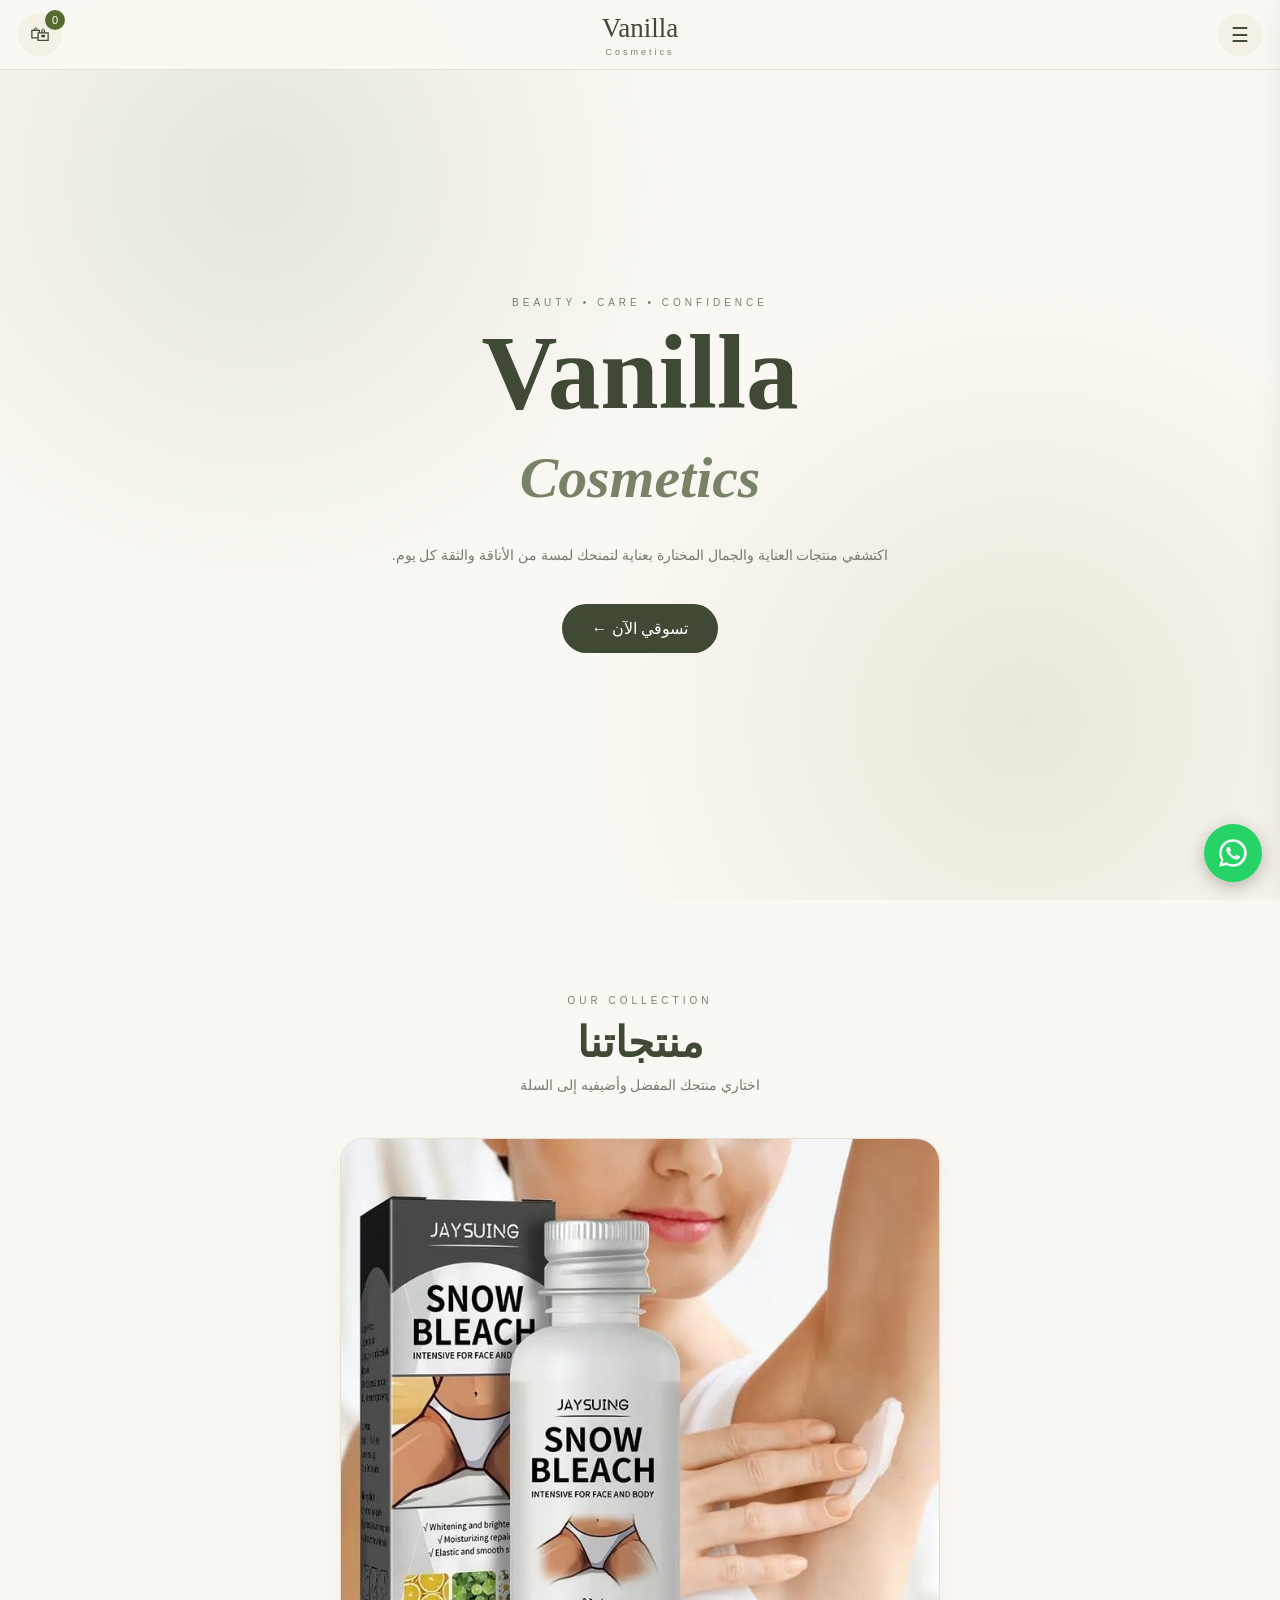
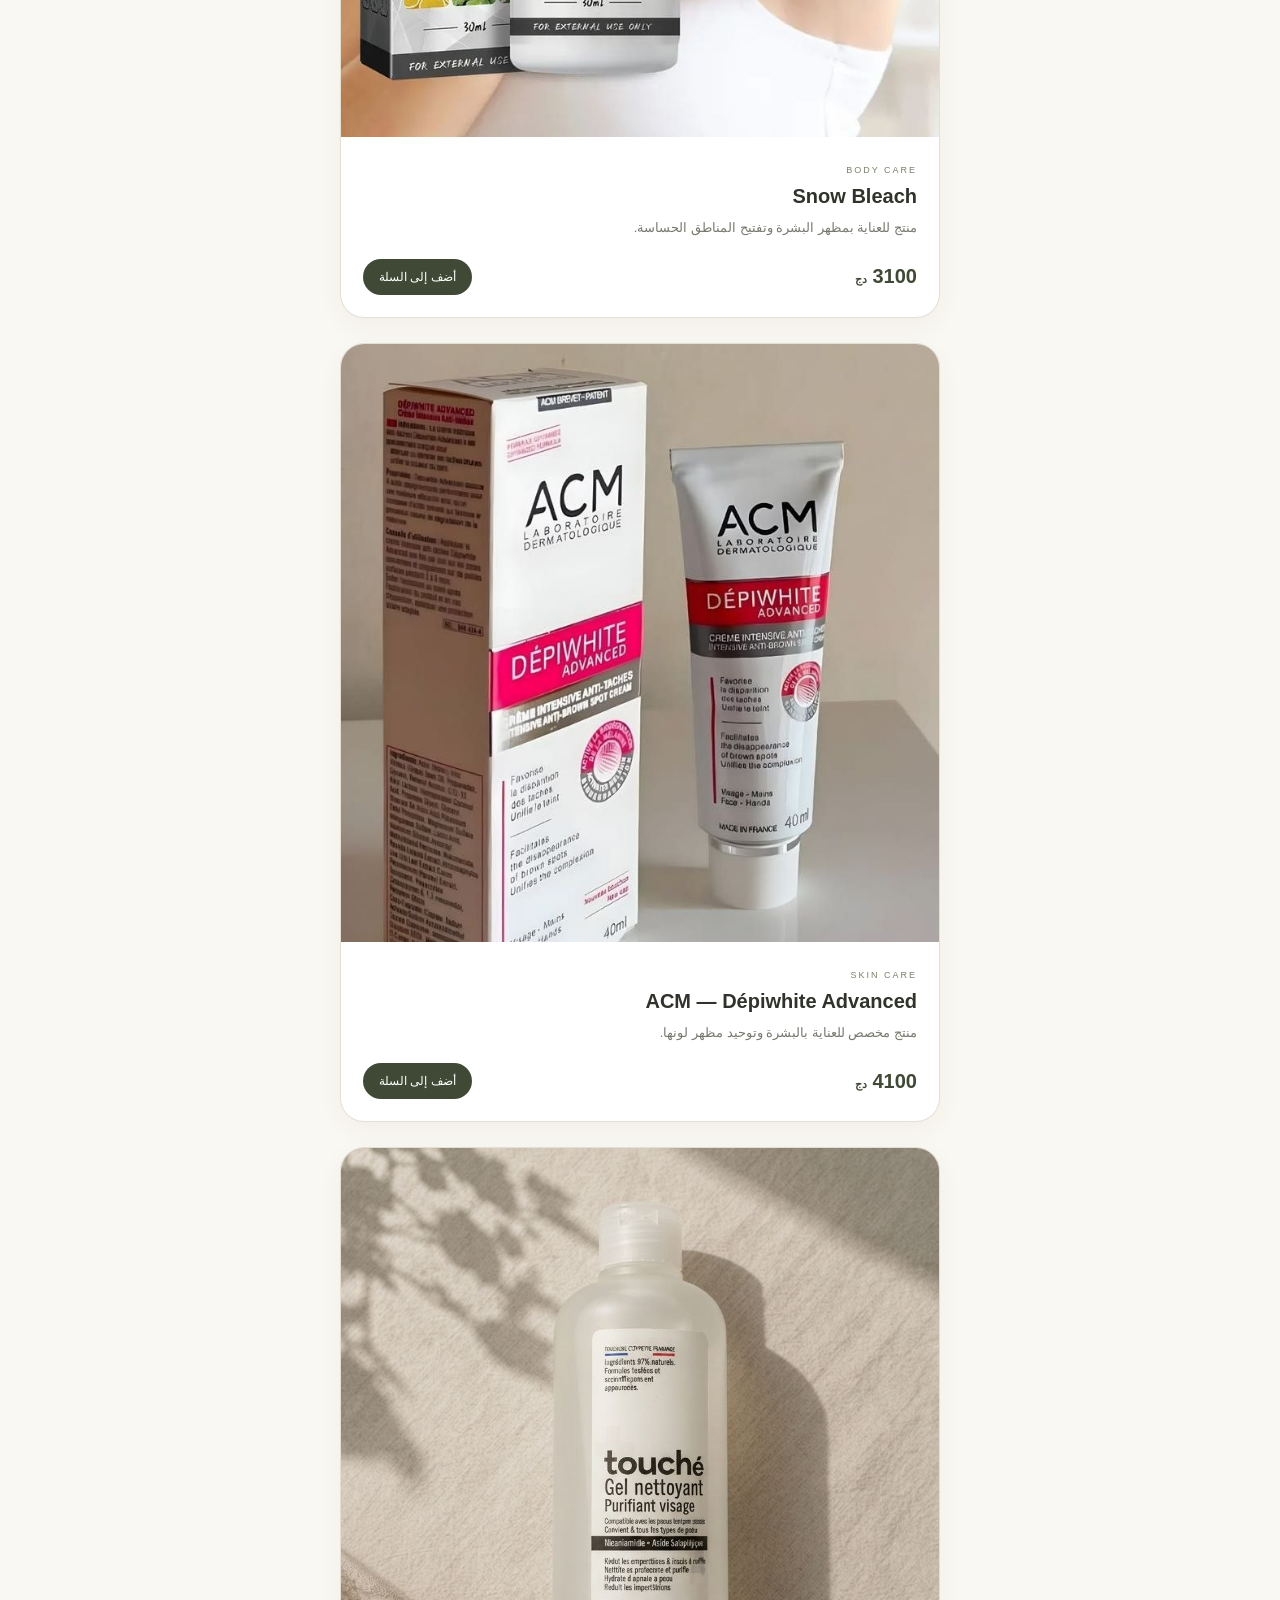
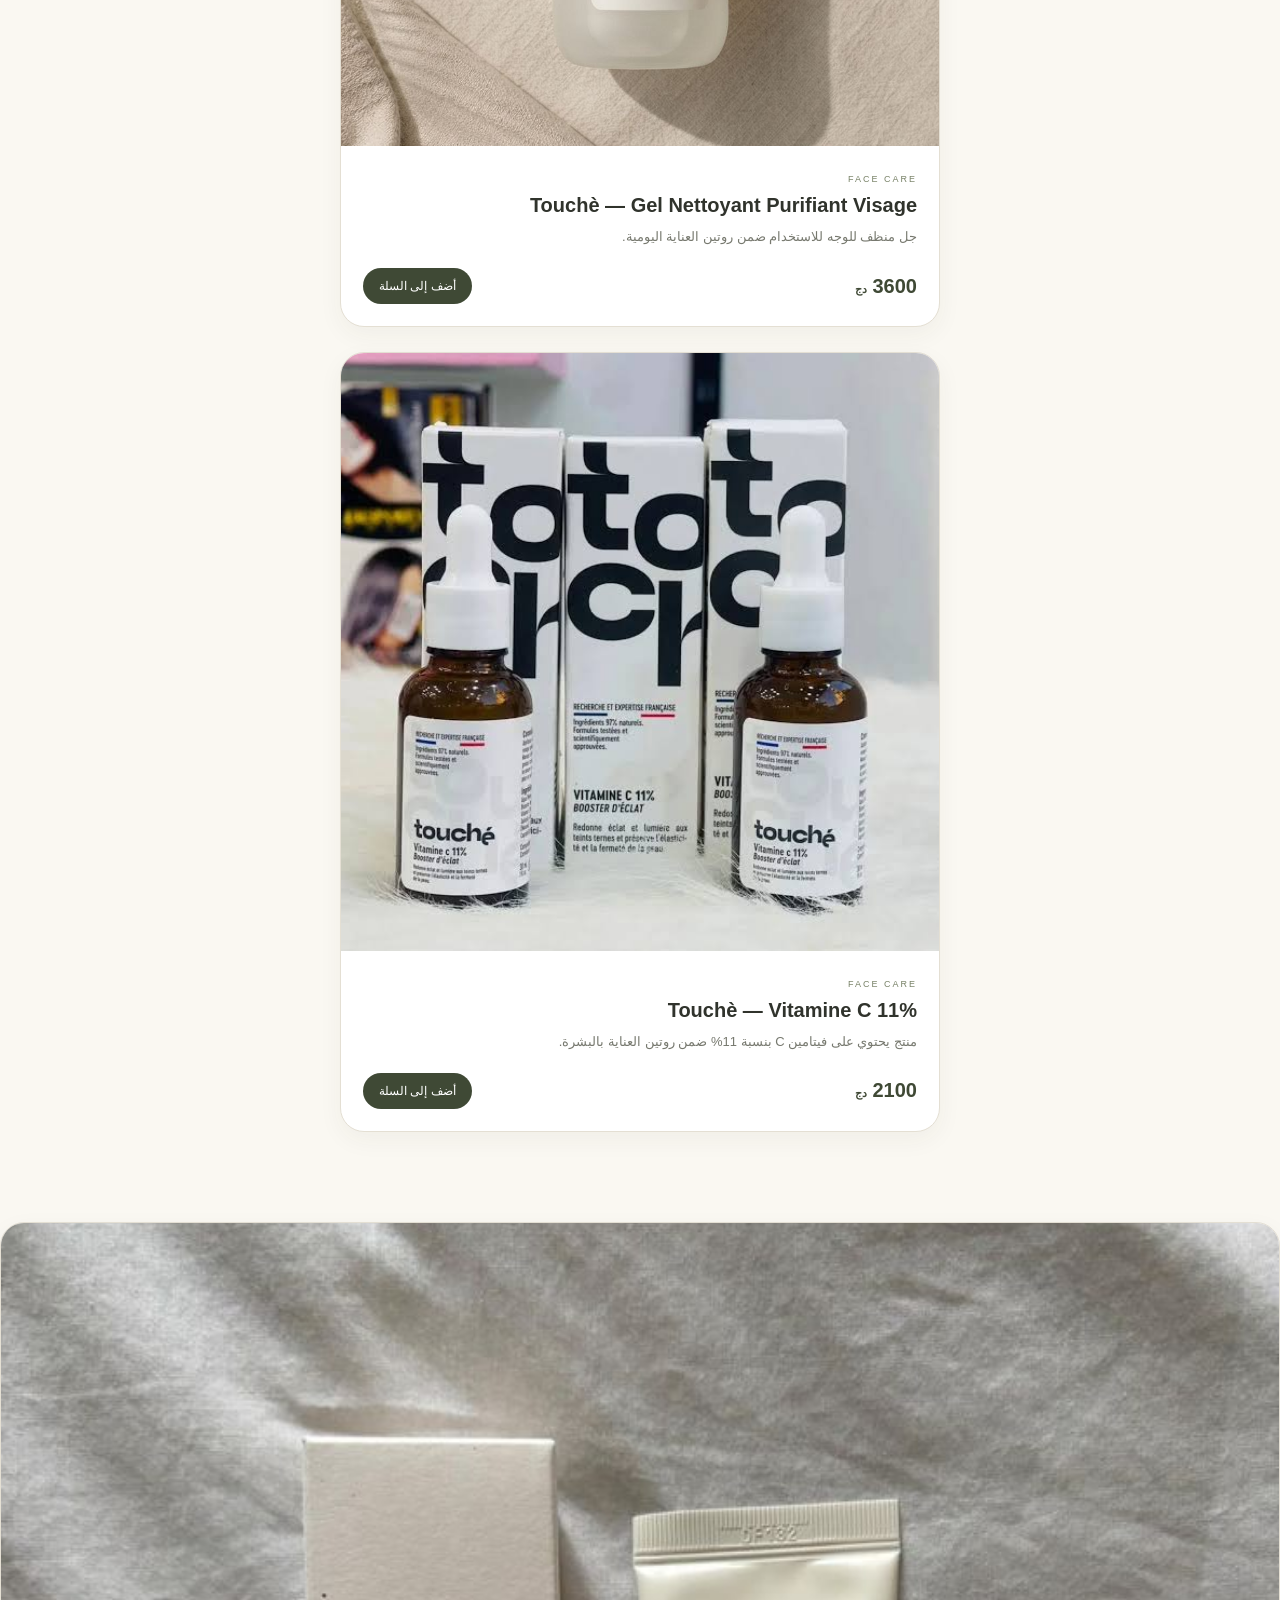
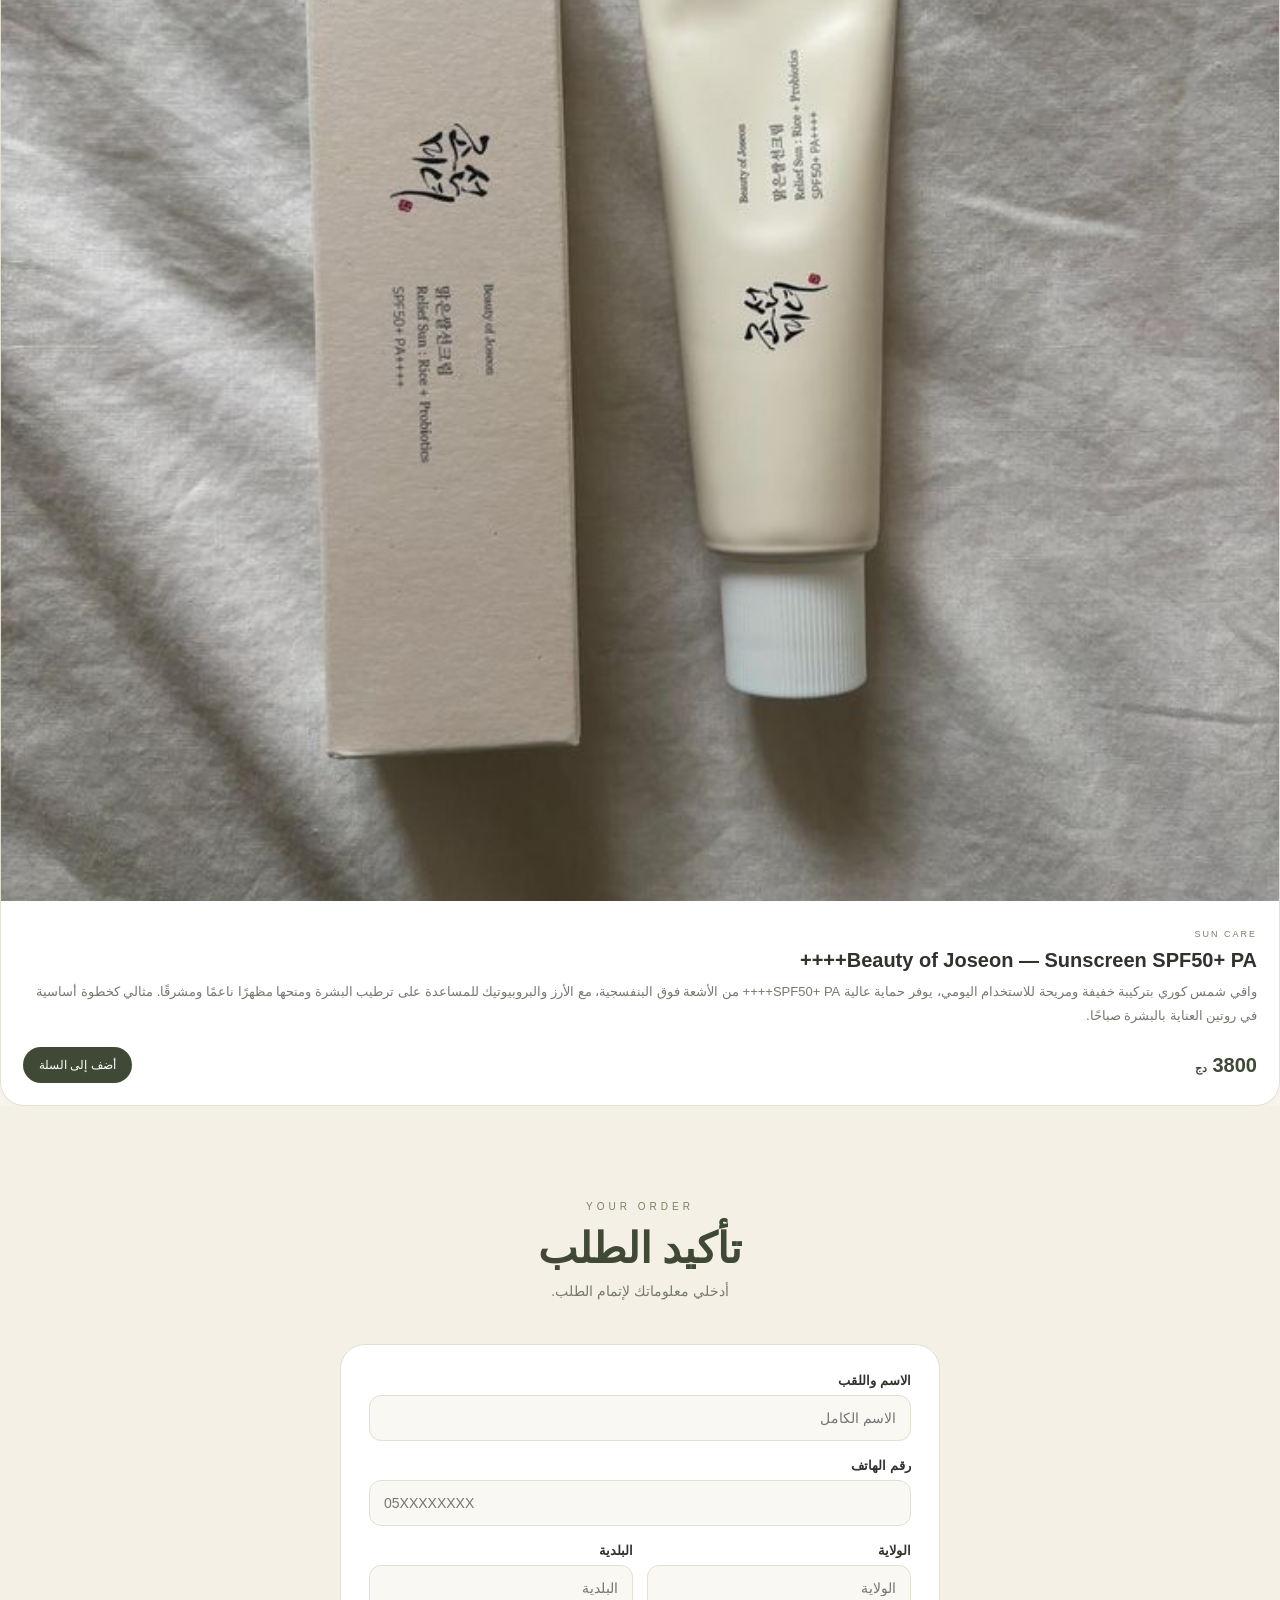
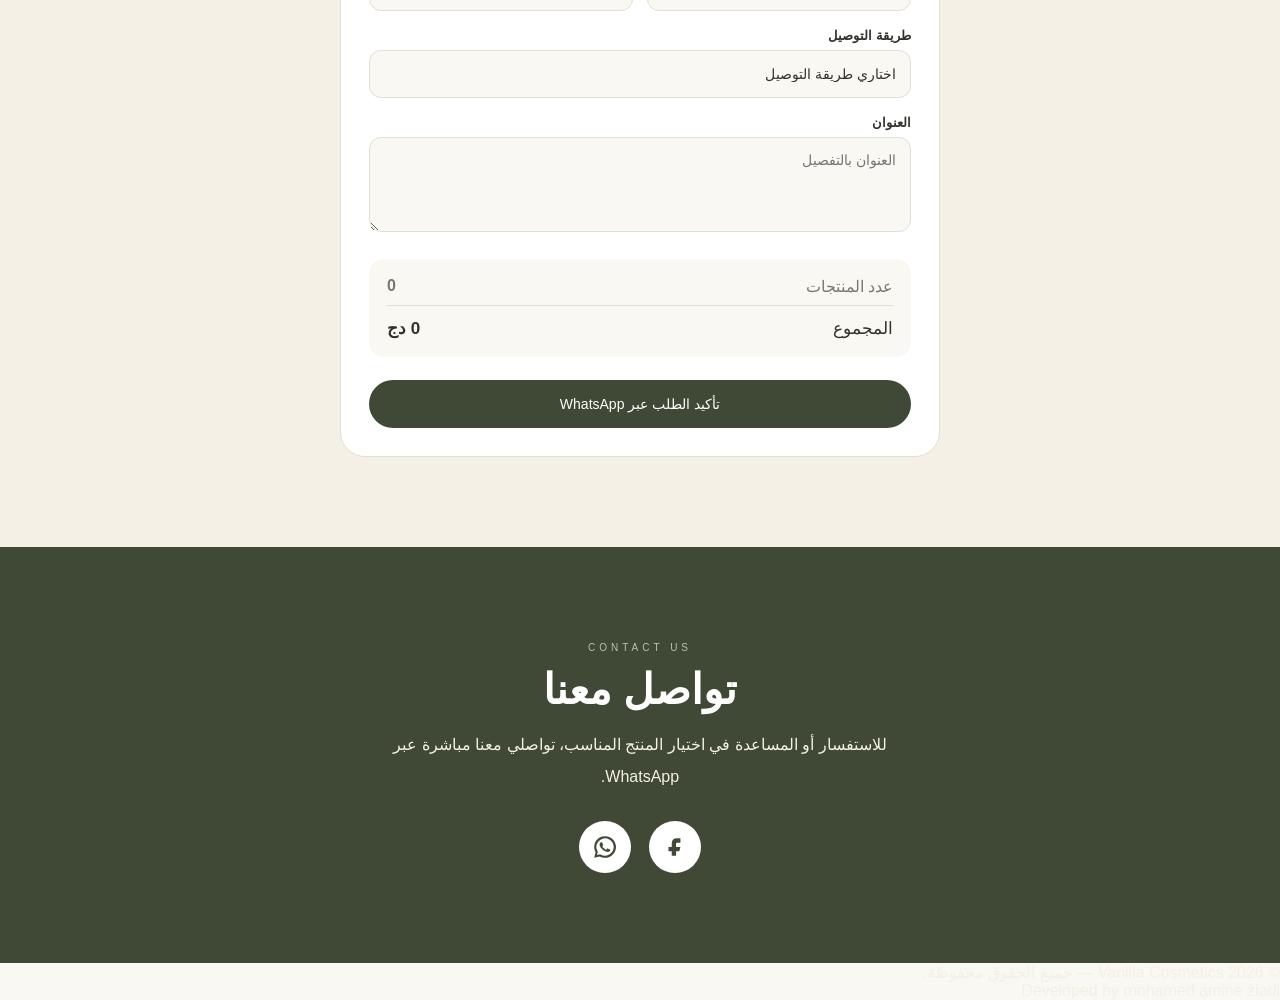
==== commit 57a403bb: "Fix footer colors" ====
--- a/index.html
+++ b/index.html
@@ -583,15 +583,19 @@
 /* COPYRIGHT */
 
 .footer{
-    background:#556B2F;
-    color:#f5f0e6;
+    background:#556B2F !important;
+    color:#f5f0e6 !important;
     text-align:center;
     padding:22px 15px;
     font-size:12px;
 }
 
+.footer div,
+.footer div a{
+    color:#f5f0e6 !important;
+}
+
 .footer a{
-    color:#f5f0e6;
     text-decoration:none;
 }
 
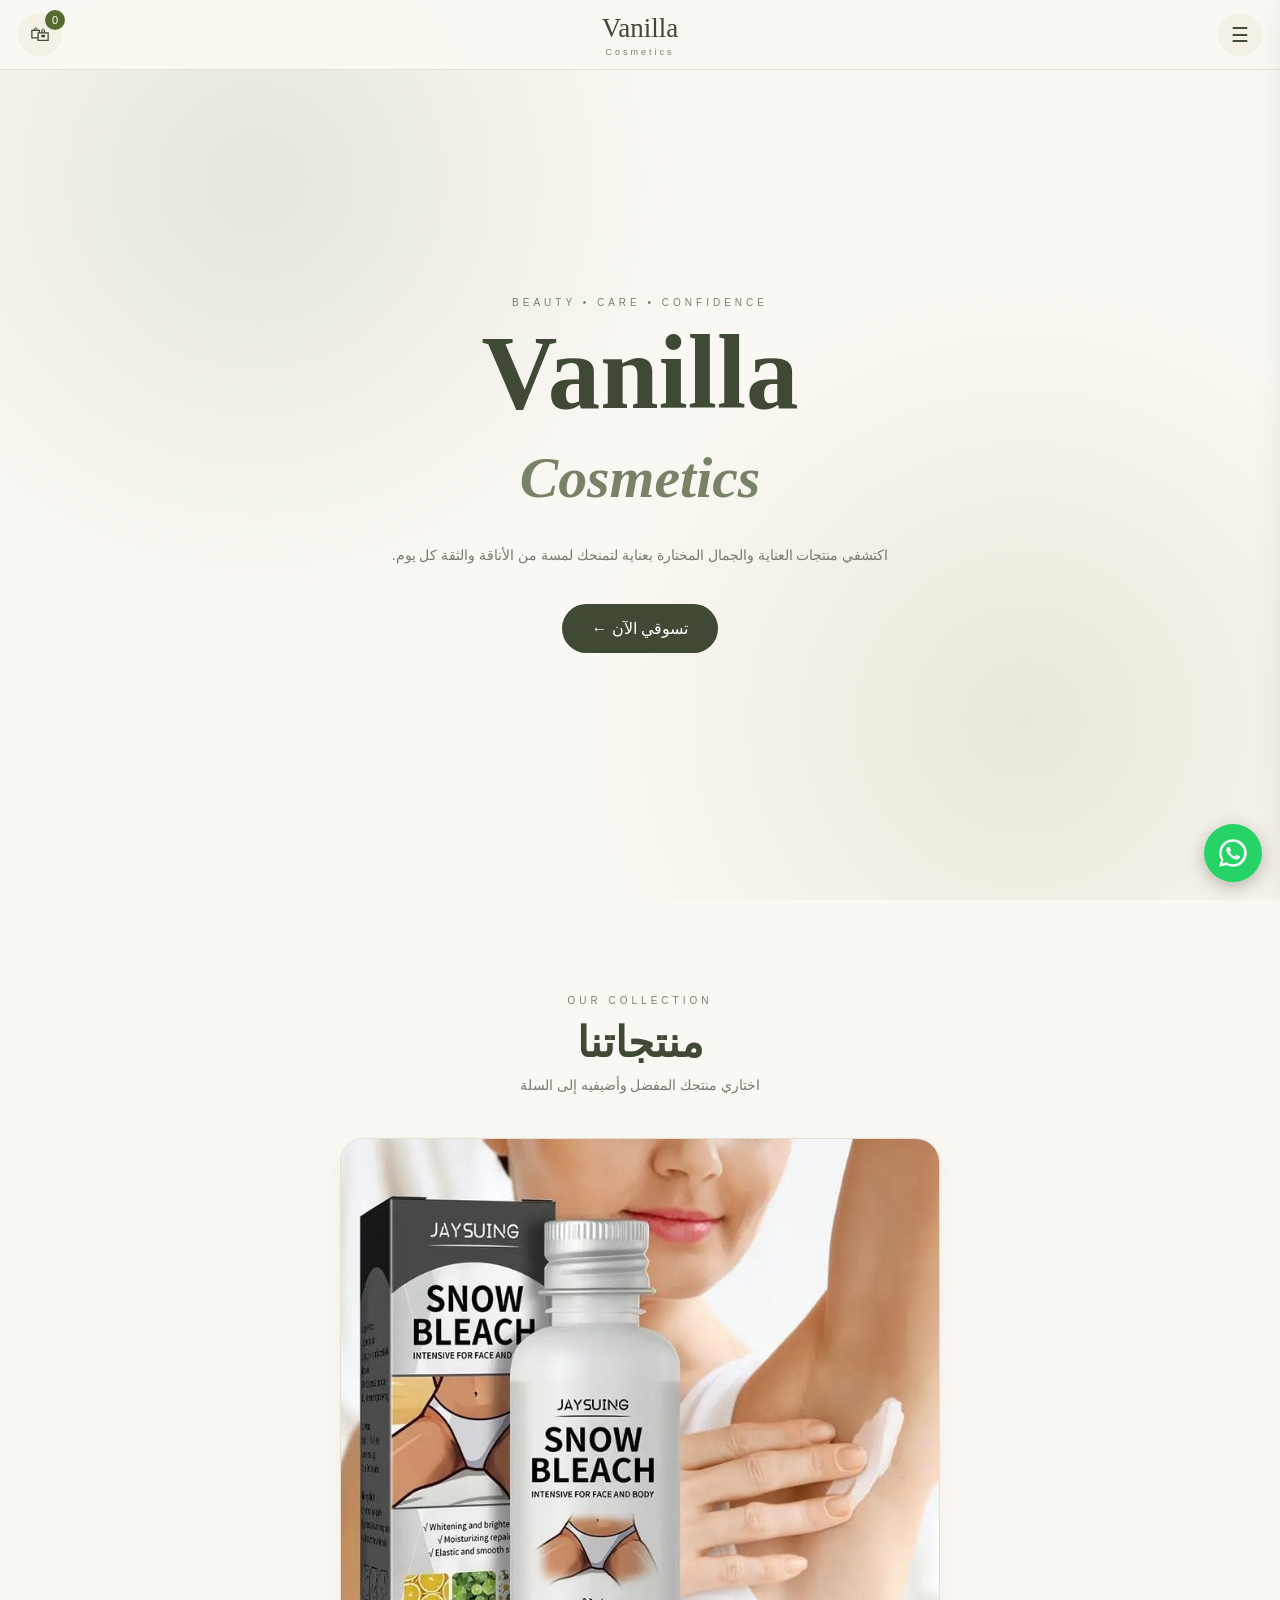
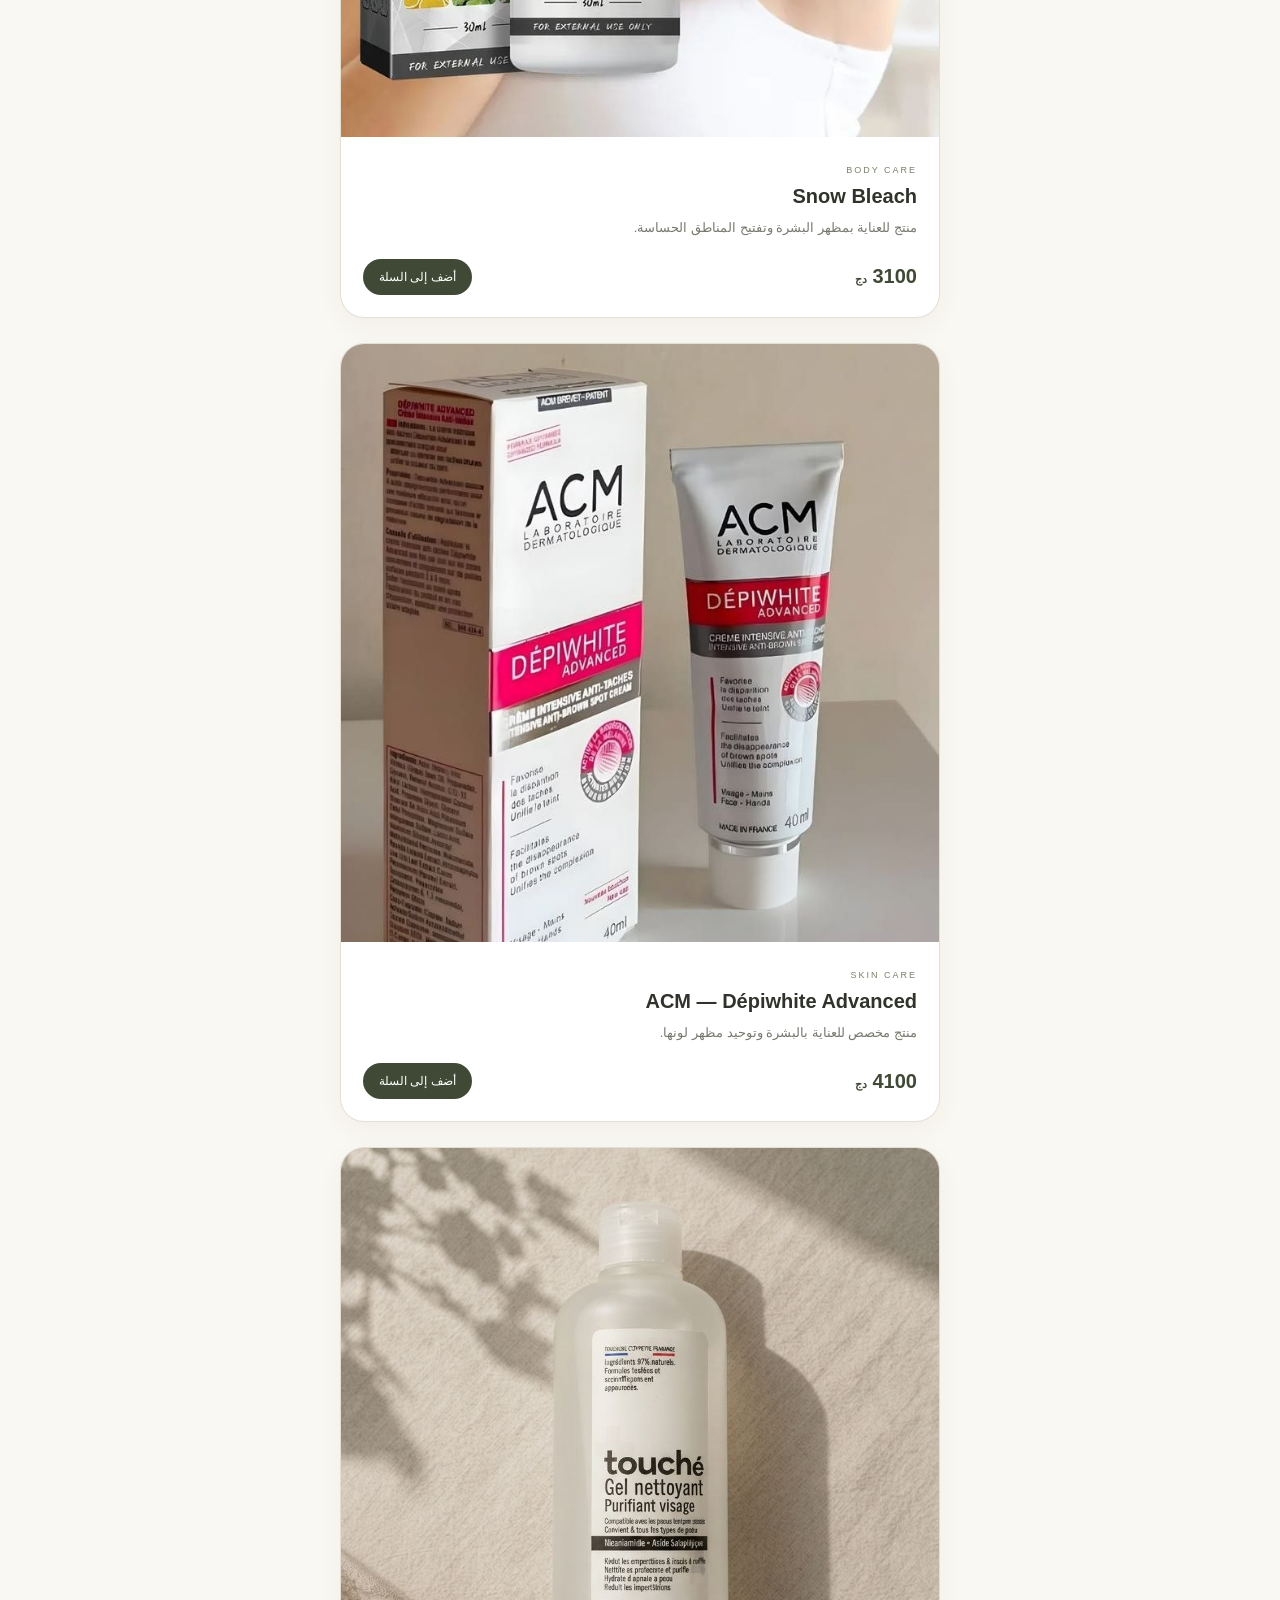
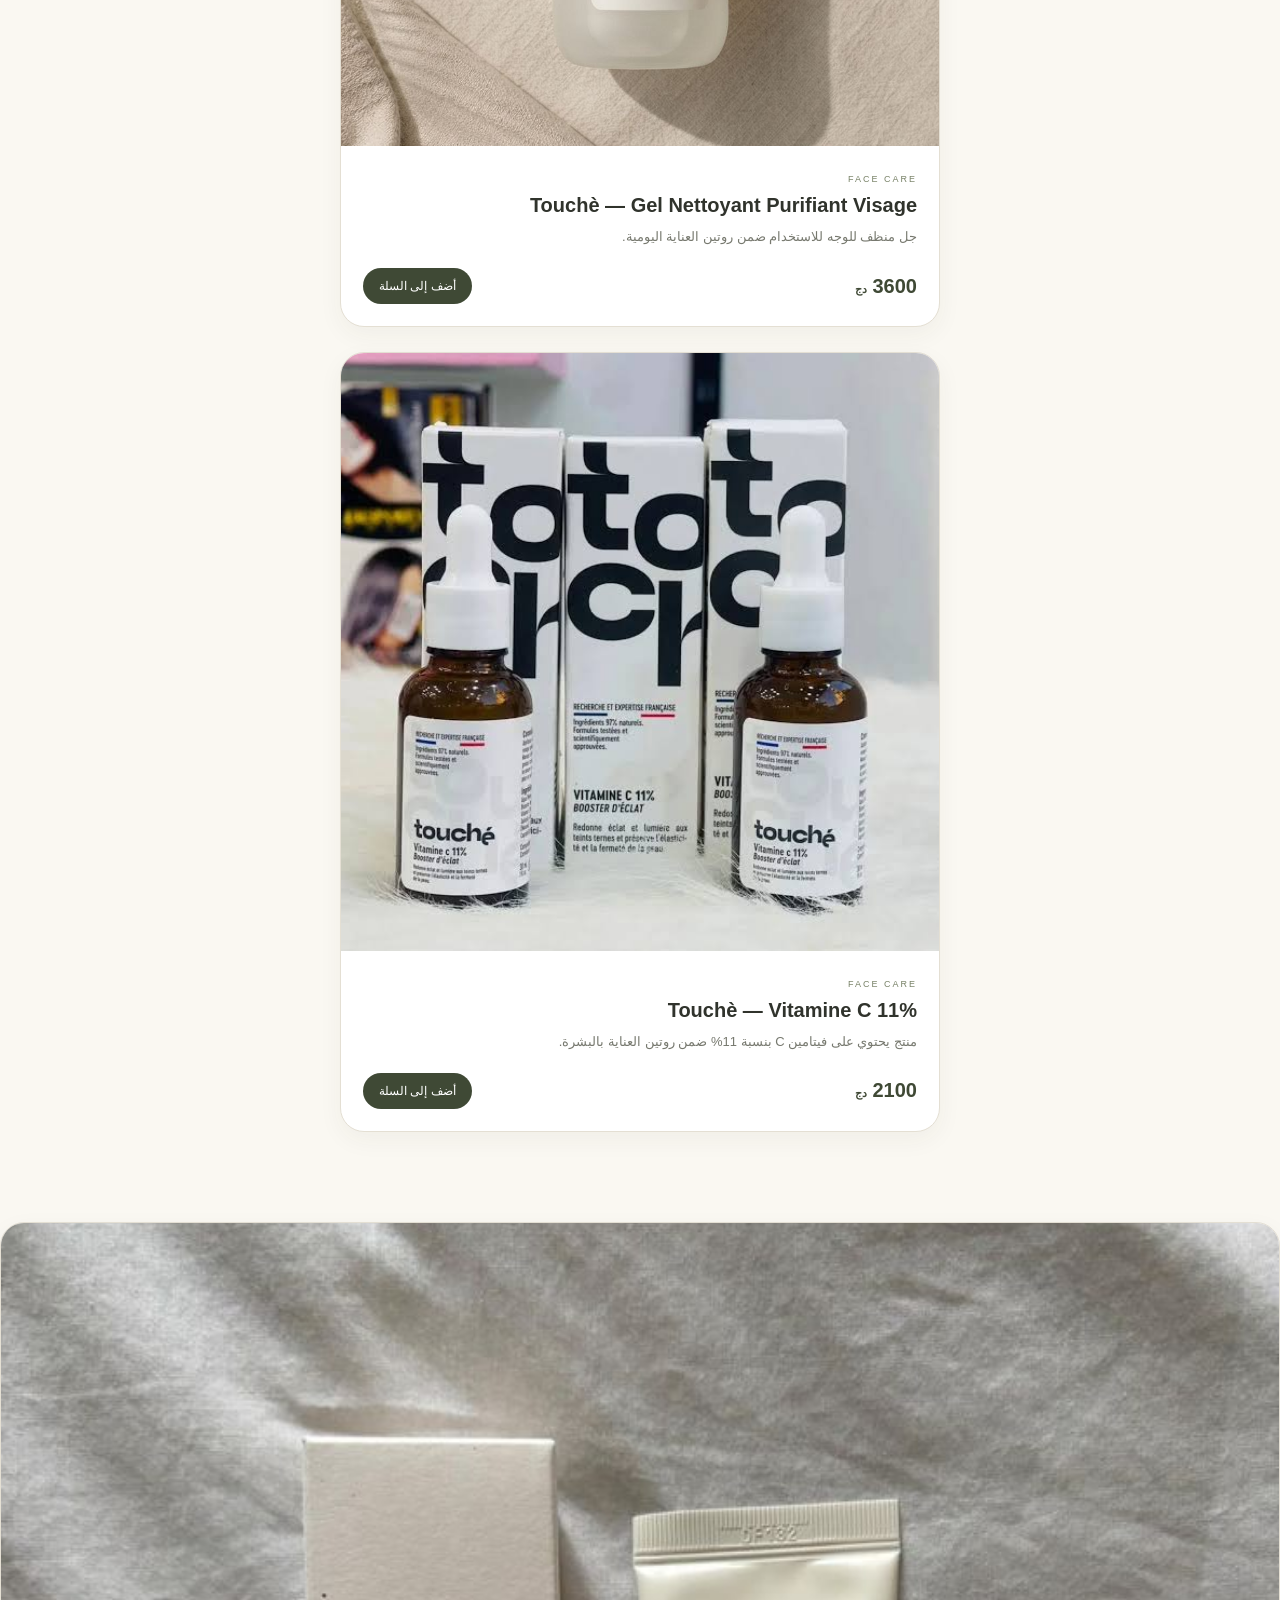
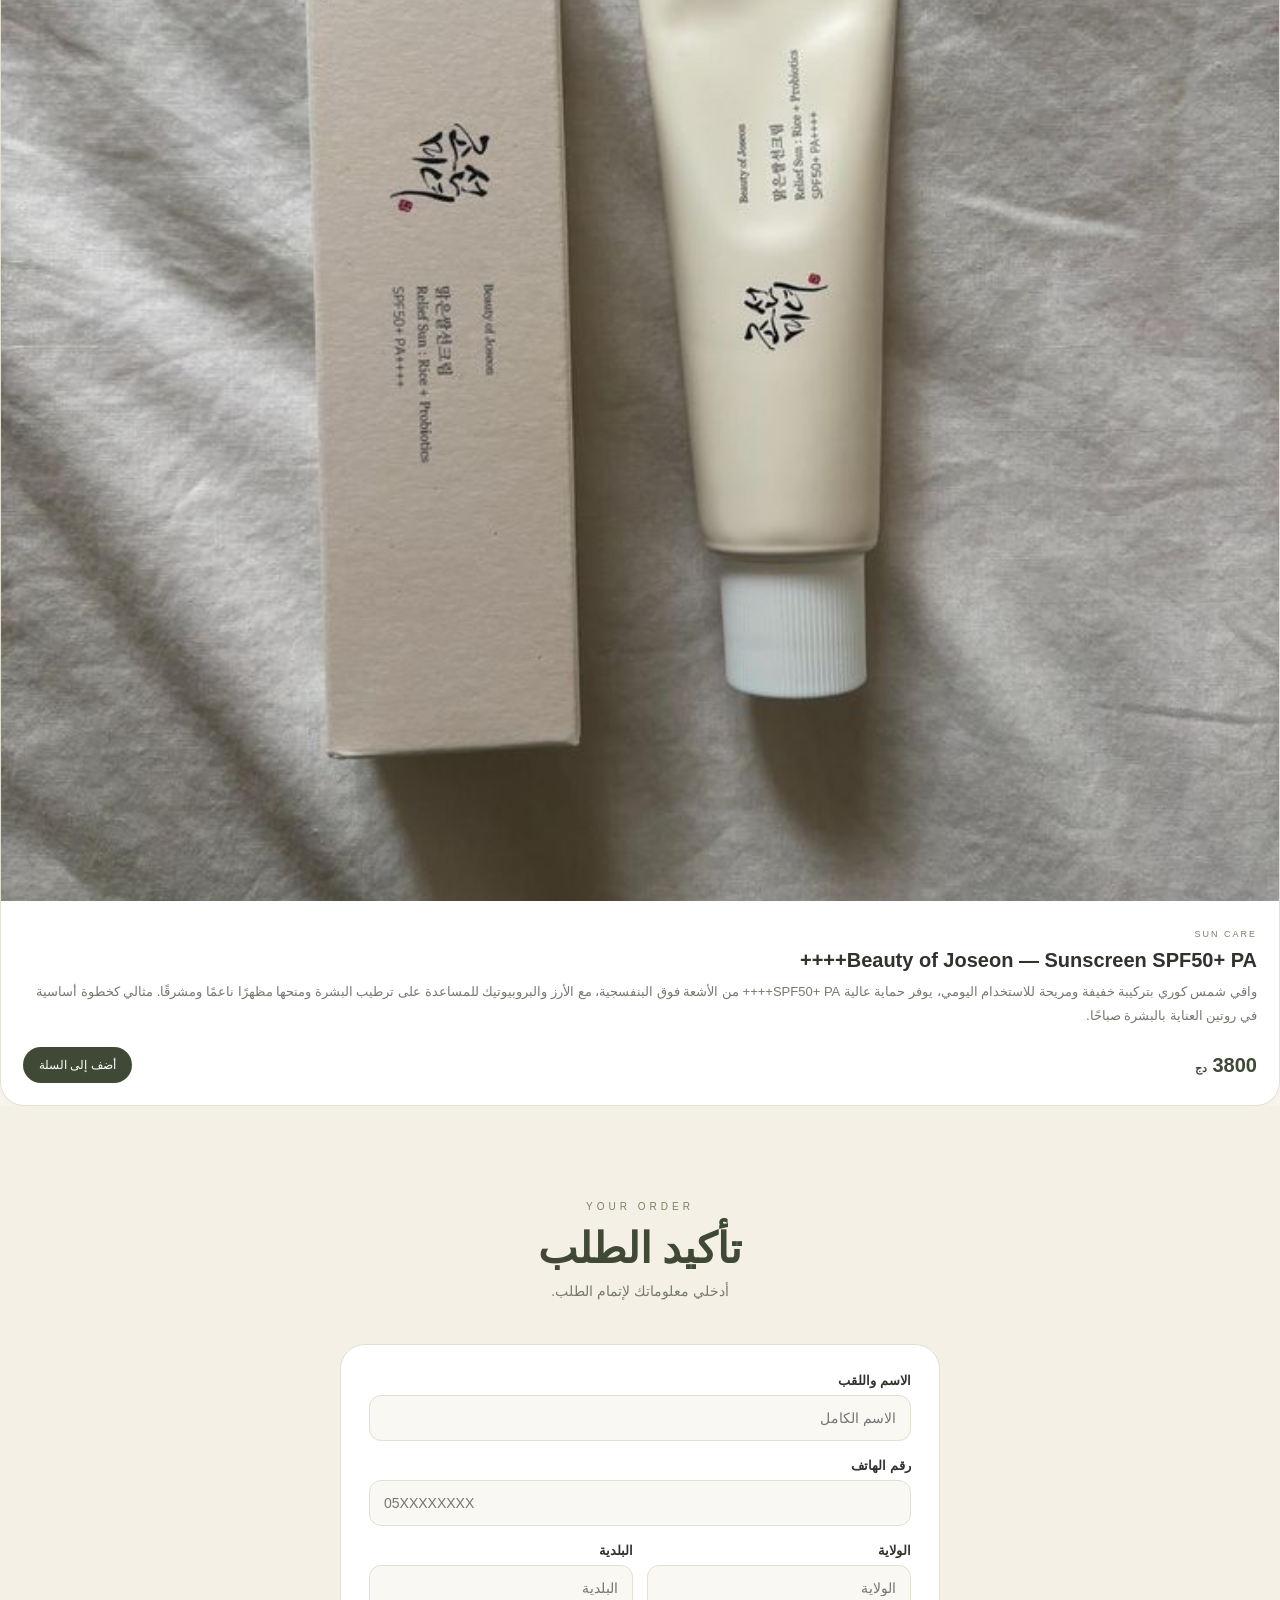
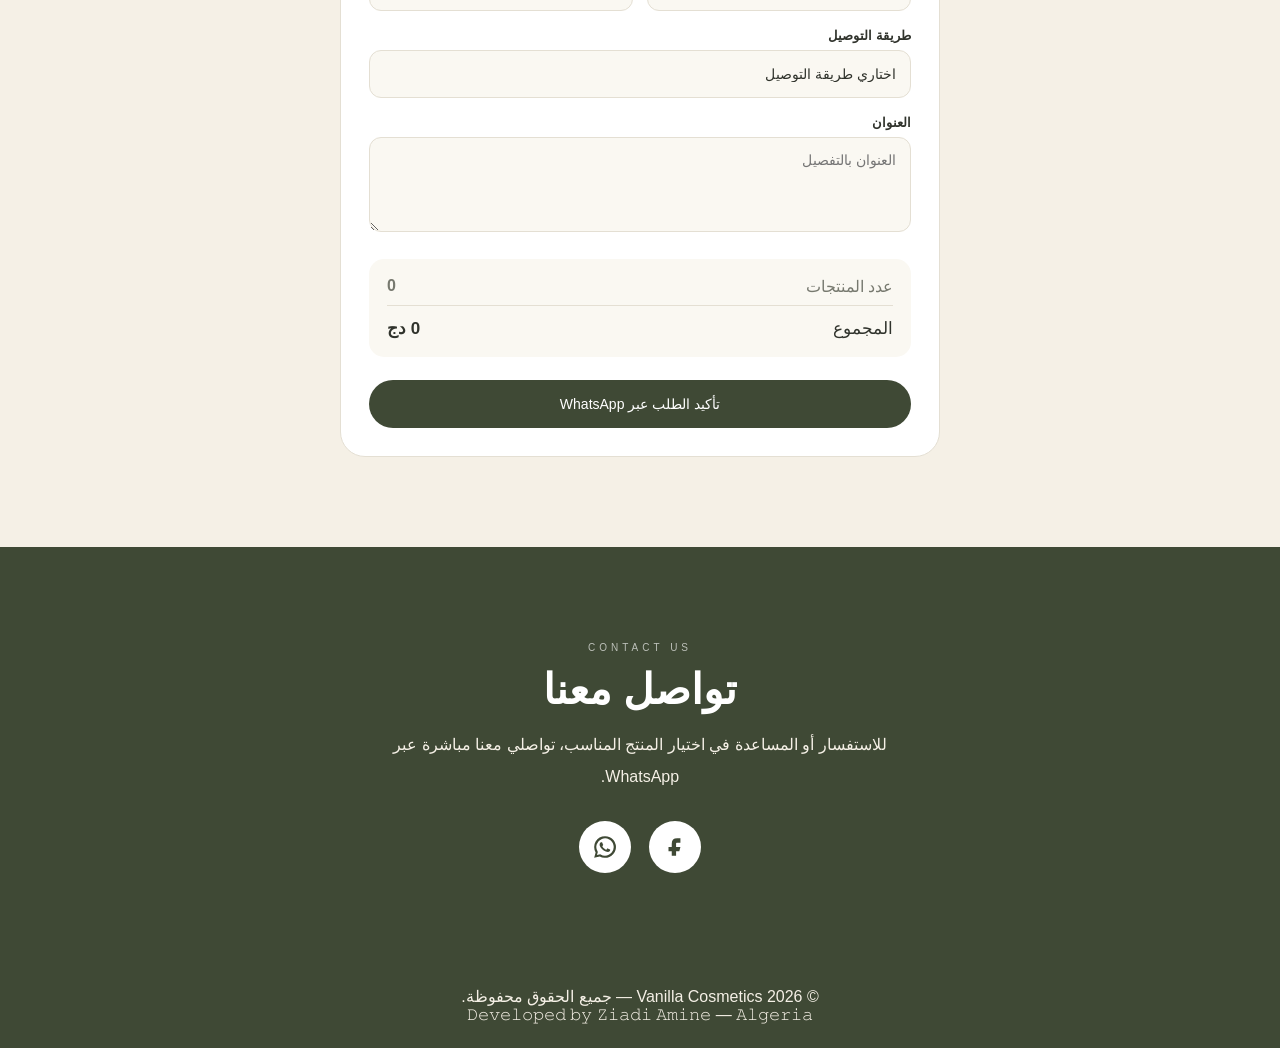
==== commit 4fb11846: "Add portfolio link to footer" ====
--- a/index.html
+++ b/index.html
@@ -561,20 +561,7 @@
 </div>                                                                                              </section>                                        
 
 <!-- ================= COPYRIGHT ================= -->                                              
-<footer class="footer">
-
-    <div>
-        © 2026 Vanilla Cosmetics — جميع الحقوق محفوظة.
-    </div>
-
-    <div>
-        Developed by
-        <a href="#" target="_blank">
-            mohamed amine ziadi
-        </a>
-    </div>
-
-</footer>
+
 
                                                   <!-- ================= CART OVERLAY ================= -->                                           
 <div
@@ -583,7 +570,7 @@
 /* COPYRIGHT */
 
 .footer{
-    background:#556B2F !important;
+    background:#3f4935 !important;
     color:#f5f0e6 !important;
     text-align:center;
     padding:22px 15px;
@@ -622,7 +609,25 @@
     .product-info{
         padding:20px;
     }
-}</style>
+}
+.footer{
+    background:#3f4935 !important;
+    color:#f5f0e6 !important;
+    text-align:center !important;
+    padding:24px 15px !important;
+}
+
+.footer div{
+    color:#f5f0e6 !important;
+    text-align:center !important;
+}
+
+.footer a{
+    color:#f5f0e6 !important;
+    text-decoration:none !important;
+}
+
+</style>
 </head>
 
 <body>
@@ -1225,9 +1230,8 @@
     </div>
 
     <div>
-        Developed by
-        <a href="#" target="_blank">
-            mohamed amine ziadi
+        <a href="https://mmedaminz.github.io/portfolio/" target="_blank">
+            𝙳𝚎𝚟𝚎𝚕𝚘𝚙𝚎𝚍 𝚋𝚢 𝚉𝚒𝚊𝚍𝚒 𝙰𝚖𝚒𝚗𝚎 — 𝙰𝚕𝚐𝚎𝚛𝚒𝚊
         </a>
     </div>
 
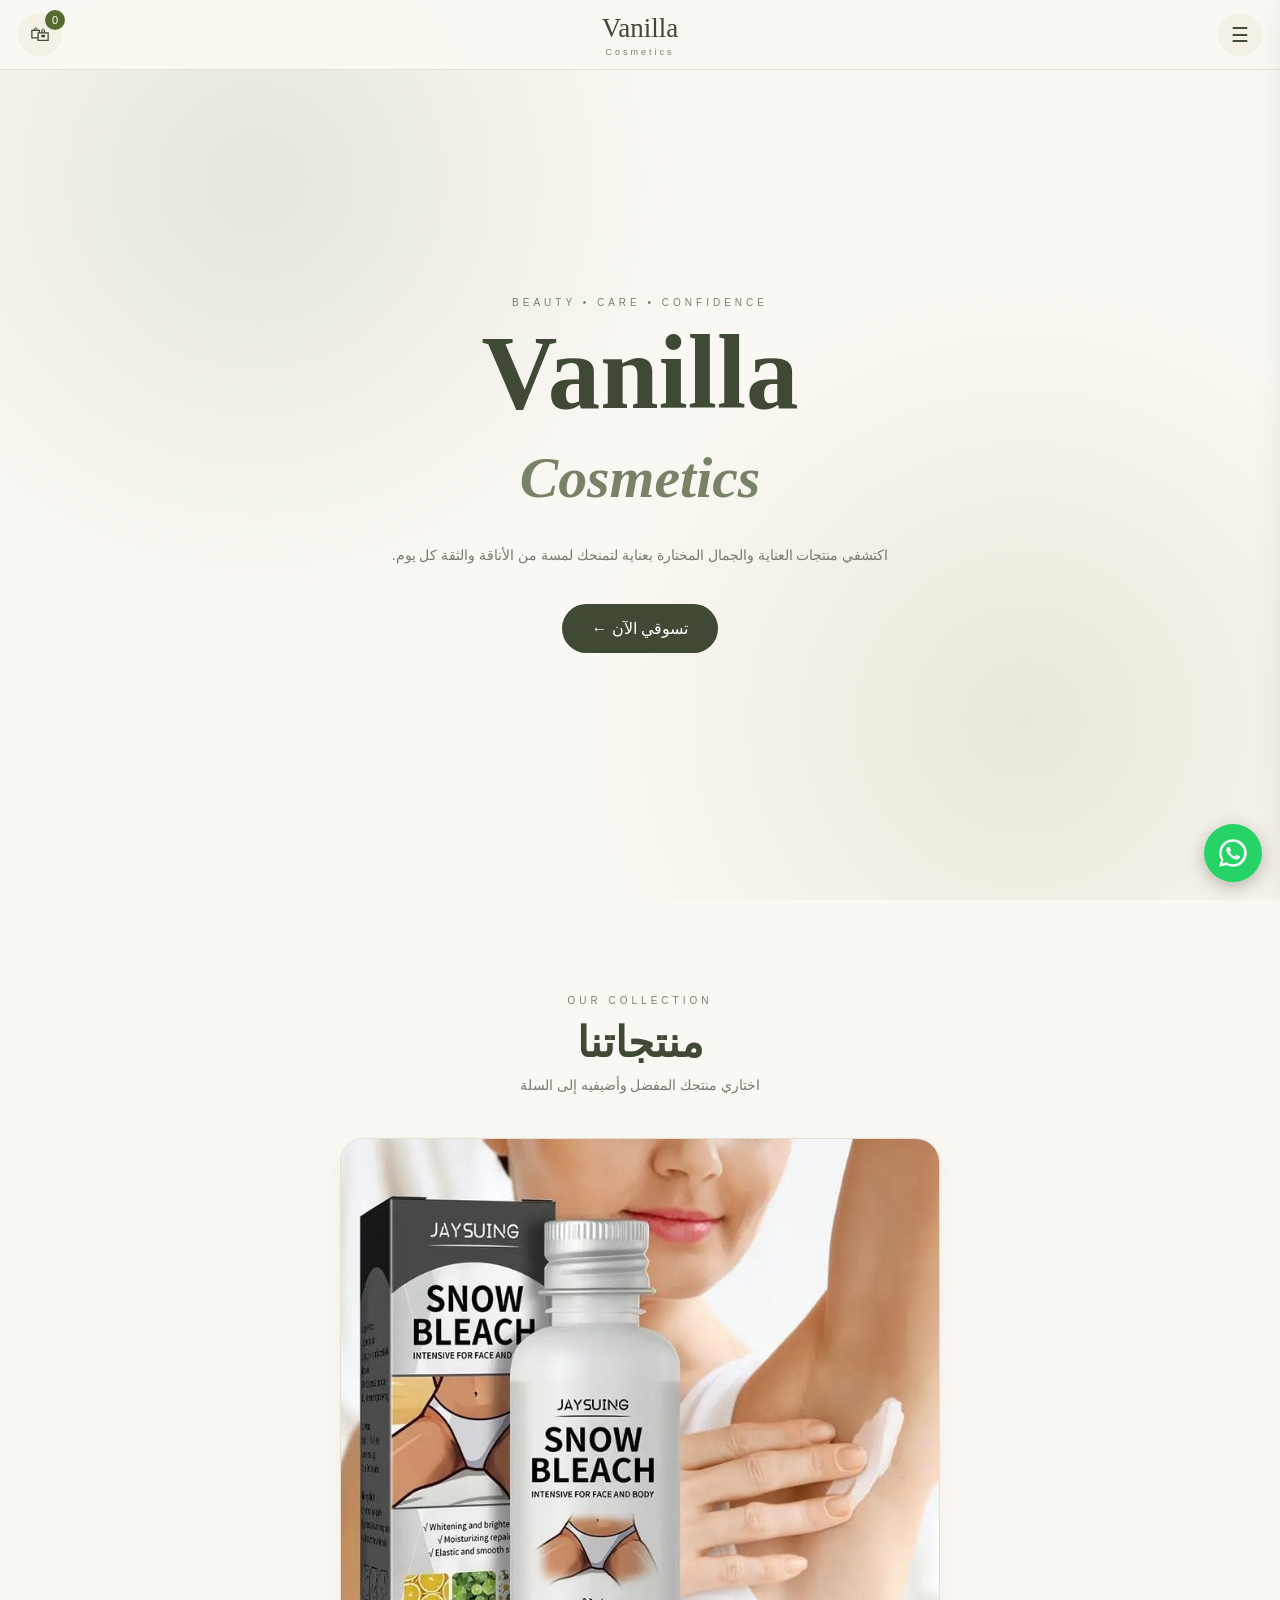
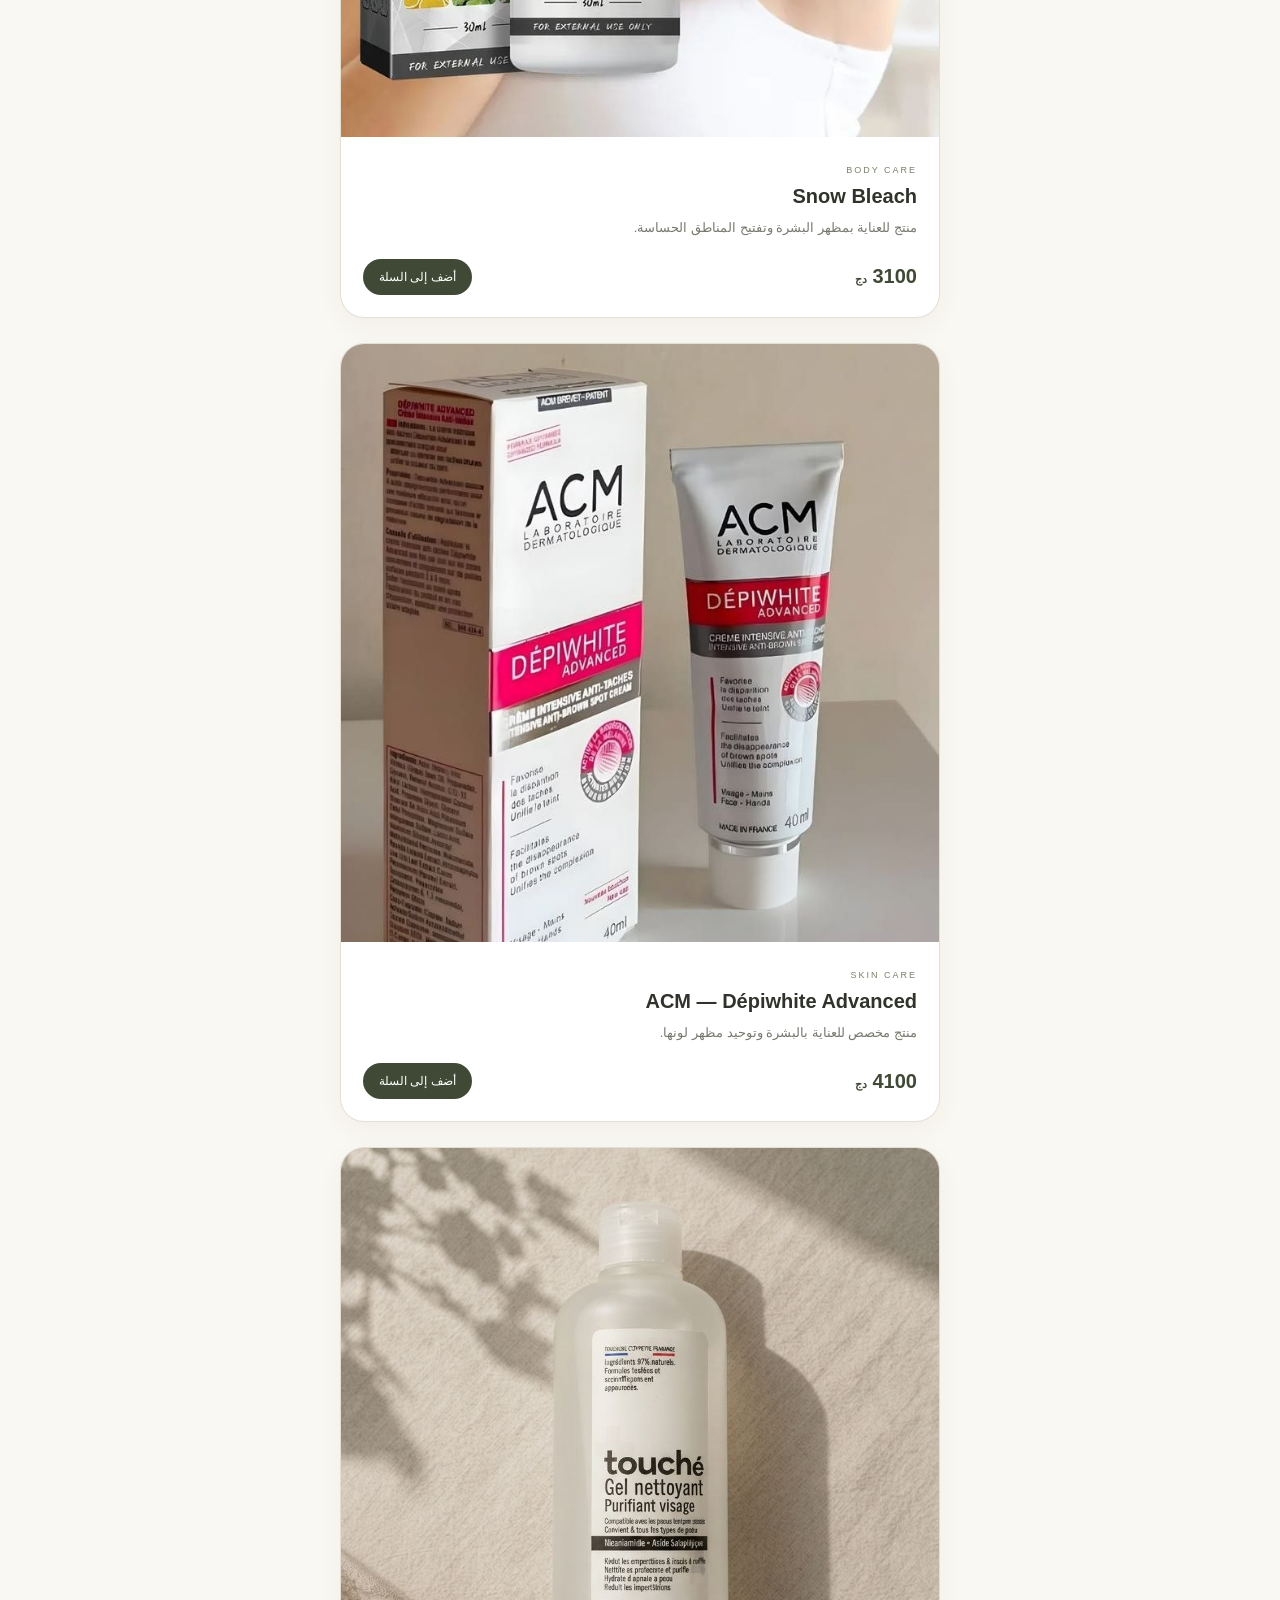
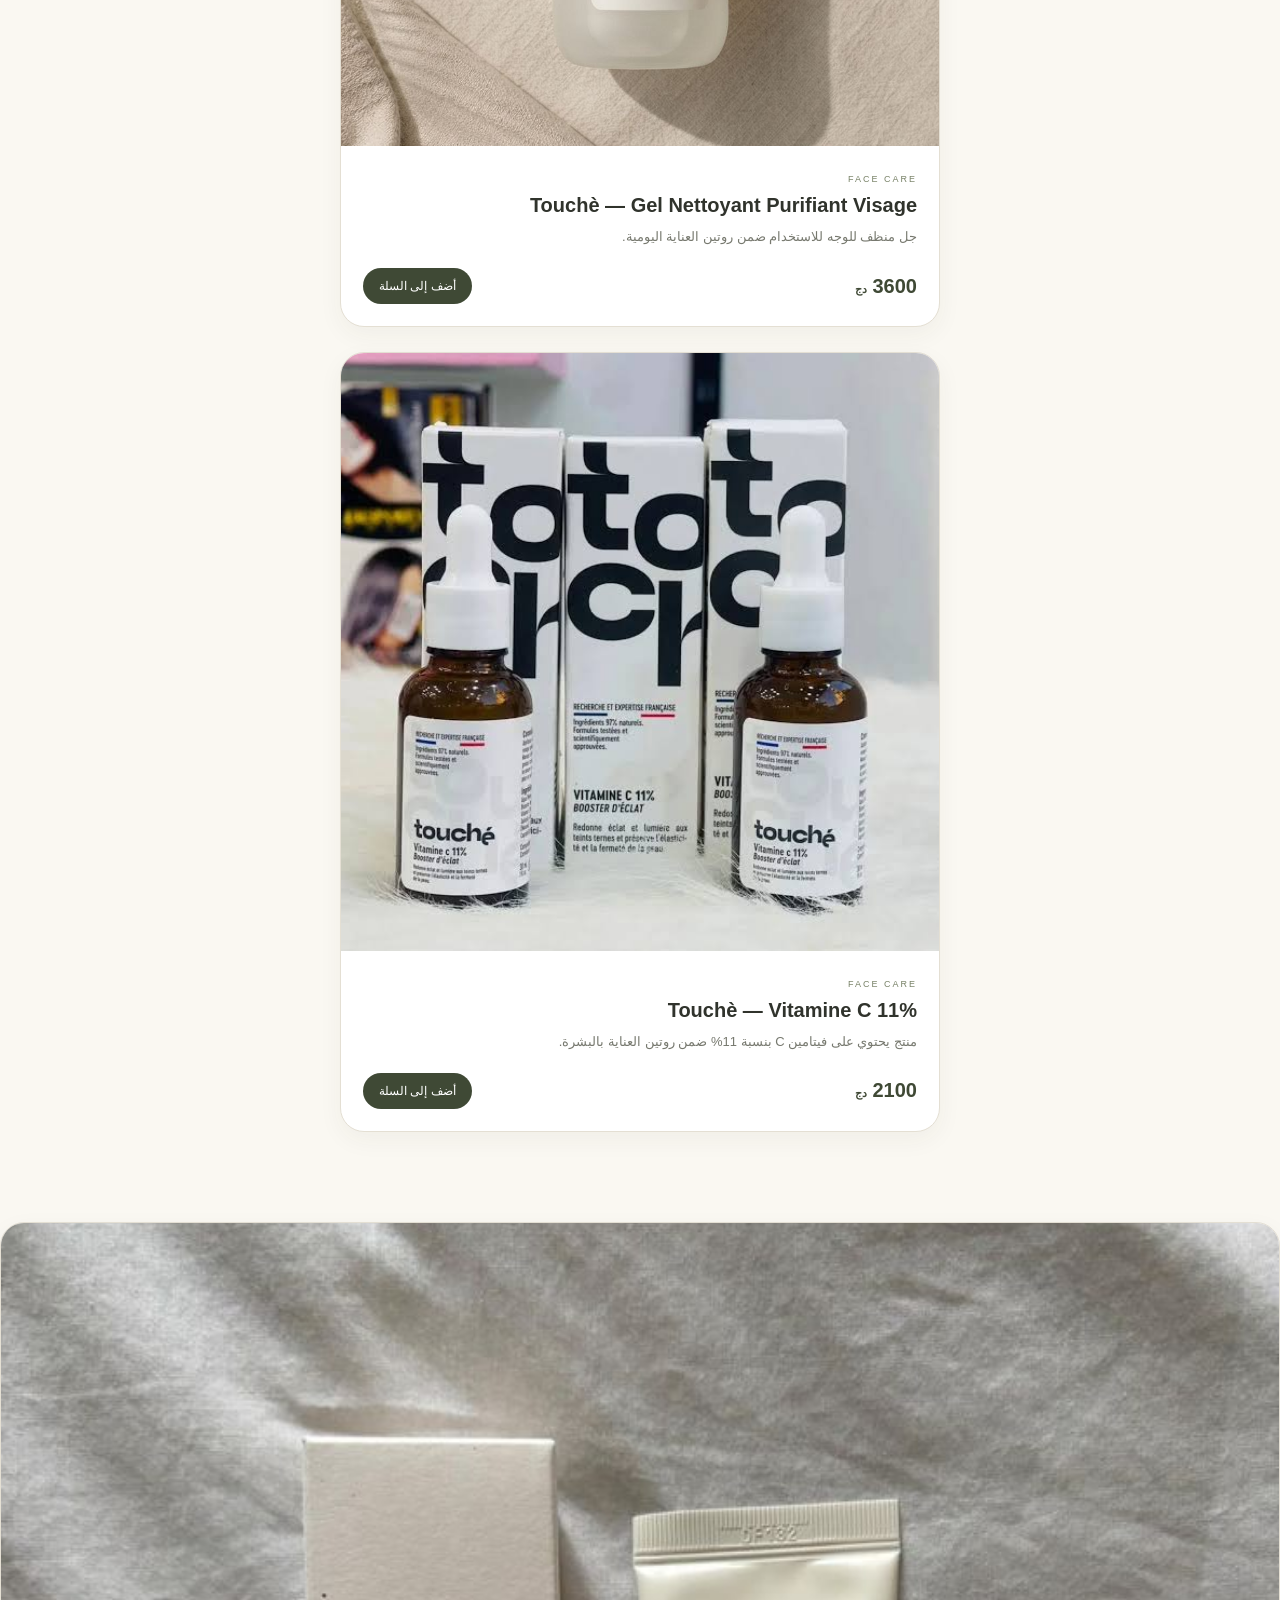
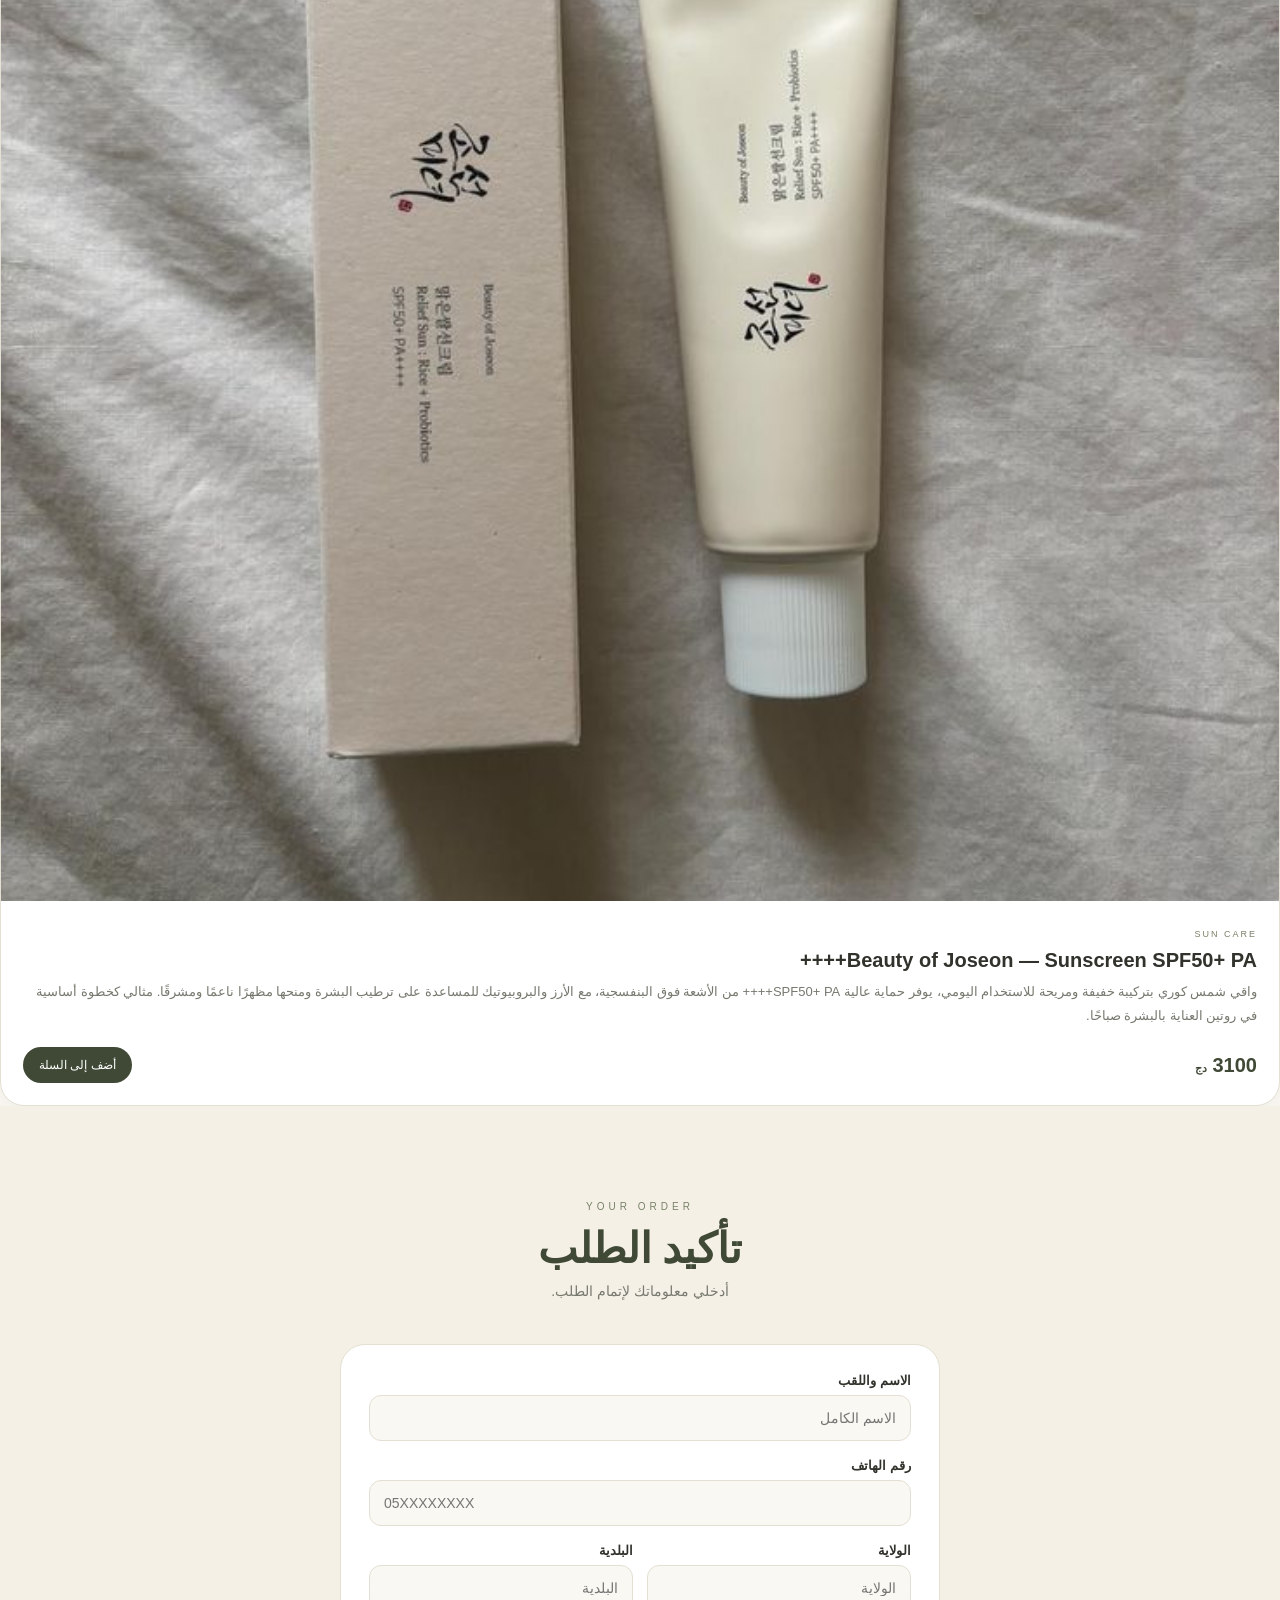
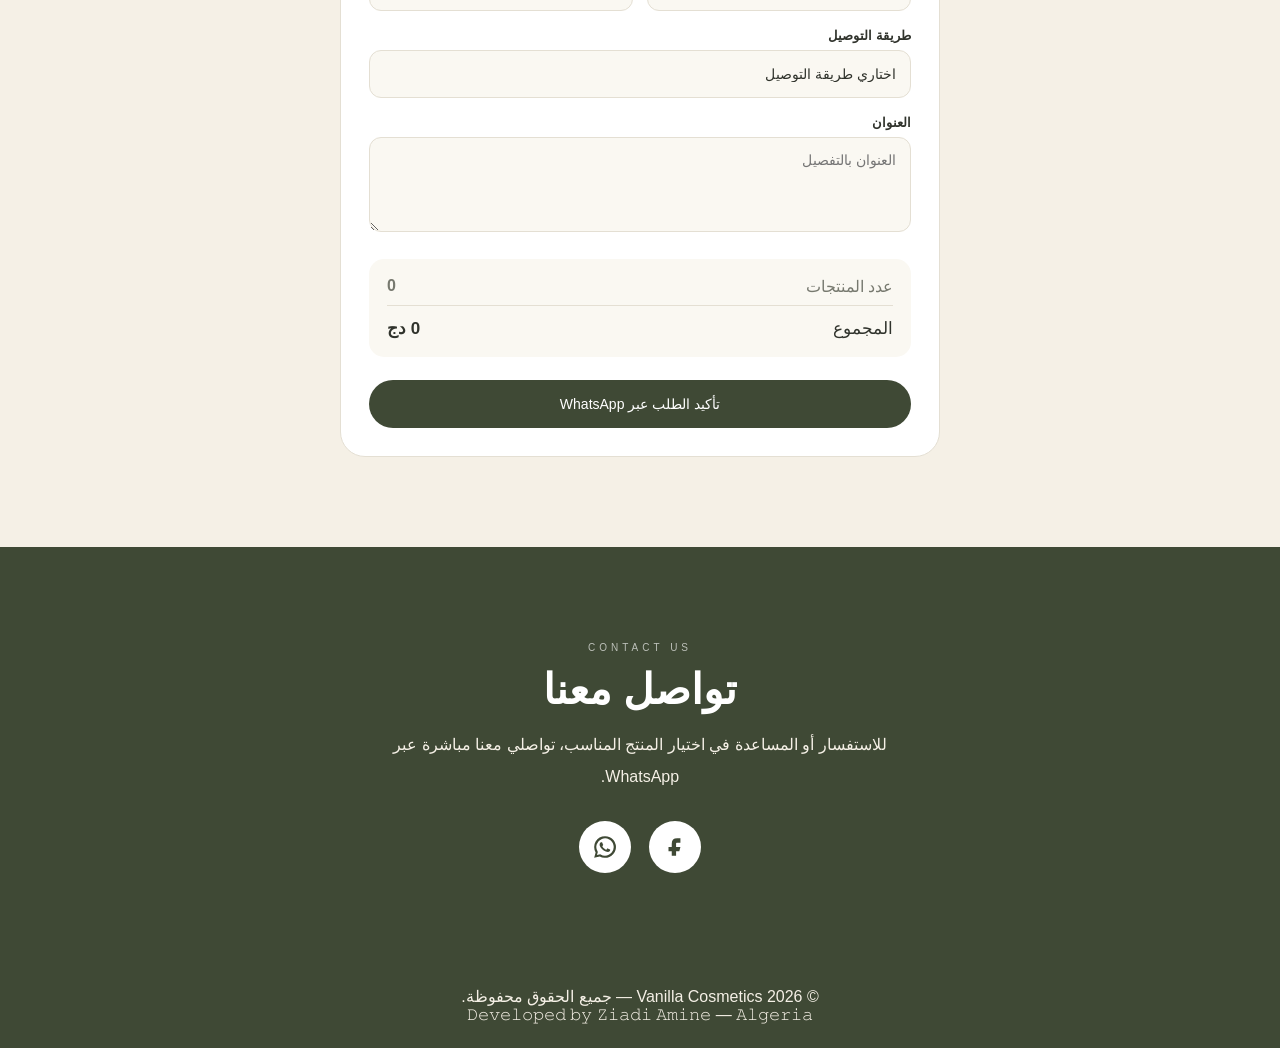
==== commit 3b602b65: "Update Beauty of Joseon price" ====
--- a/index.html
+++ b/index.html
@@ -628,6 +628,50 @@
 }
 
 </style>
+
+<style>
+.beauty-joseon-gallery {
+    margin: 35px 0;
+    display: flex;
+    flex-direction: column;
+    gap: 32px;
+}
+
+.beauty-joseon-gallery .gallery-item {
+    text-align: center;
+}
+
+.beauty-joseon-gallery .gallery-item h4 {
+    margin: 0 0 14px;
+    color: #556B2F;
+    font-size: 18px;
+    line-height: 1.7;
+    font-weight: 700;
+}
+
+.beauty-joseon-gallery .gallery-item img {
+    display: block;
+    width: 100%;
+    max-width: 650px;
+    height: auto;
+    margin: 0 auto;
+    border-radius: 16px;
+    object-fit: cover;
+}
+
+@media (max-width: 600px) {
+    .beauty-joseon-gallery {
+        margin: 25px 0;
+        gap: 26px;
+    }
+
+    .beauty-joseon-gallery .gallery-item h4 {
+        font-size: 16px;
+        line-height: 1.6;
+    }
+}
+</style>
+
 </head>
 
 <body>
@@ -986,14 +1030,14 @@
         <div class="product-bottom">
 
             <div class="product-price">
-                3800 <small>دج</small>
+                3100 <small>دج</small>
             </div>
 
             <button
                 class="add-cart"
                 data-id="5"
                 data-name="Beauty of Joseon - Sunscreen SPF50+ PA++++"
-                data-price="3800">
+                data-price="3100">
 
                 أضف إلى السلة
 
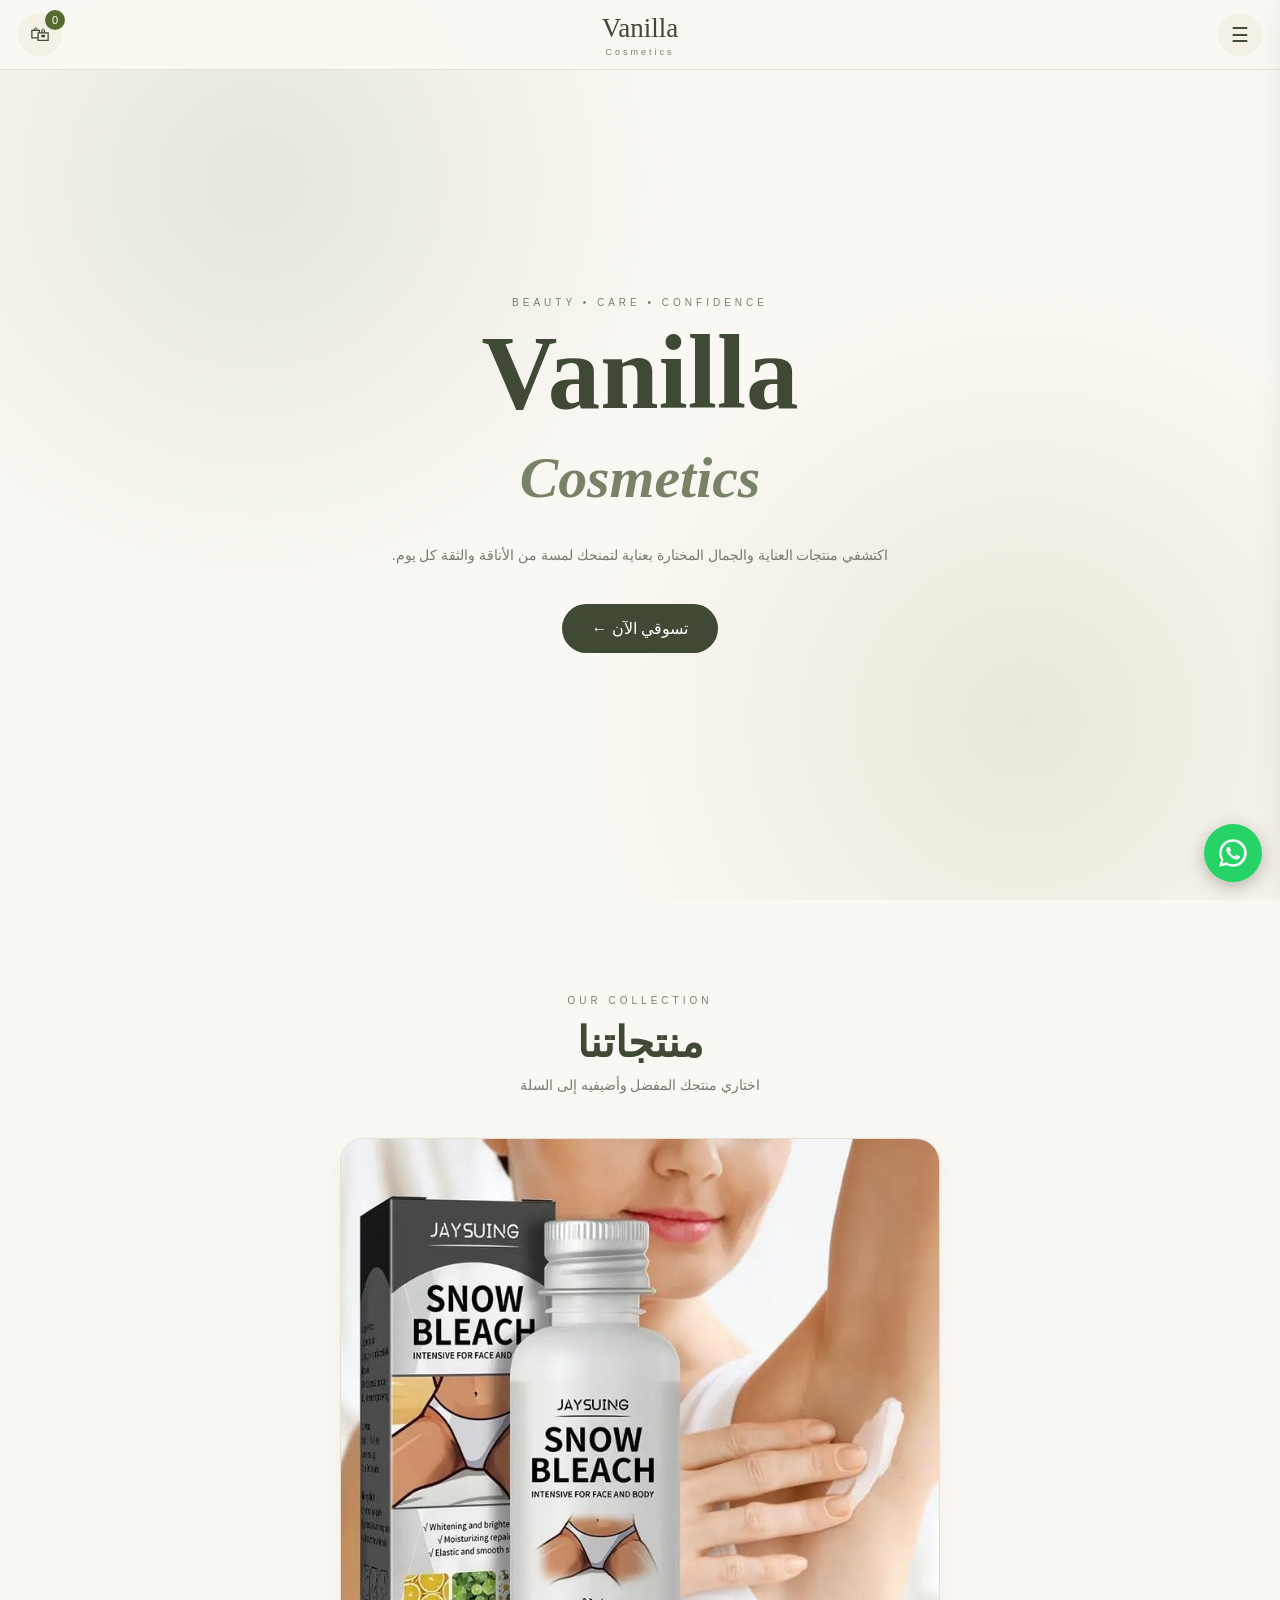
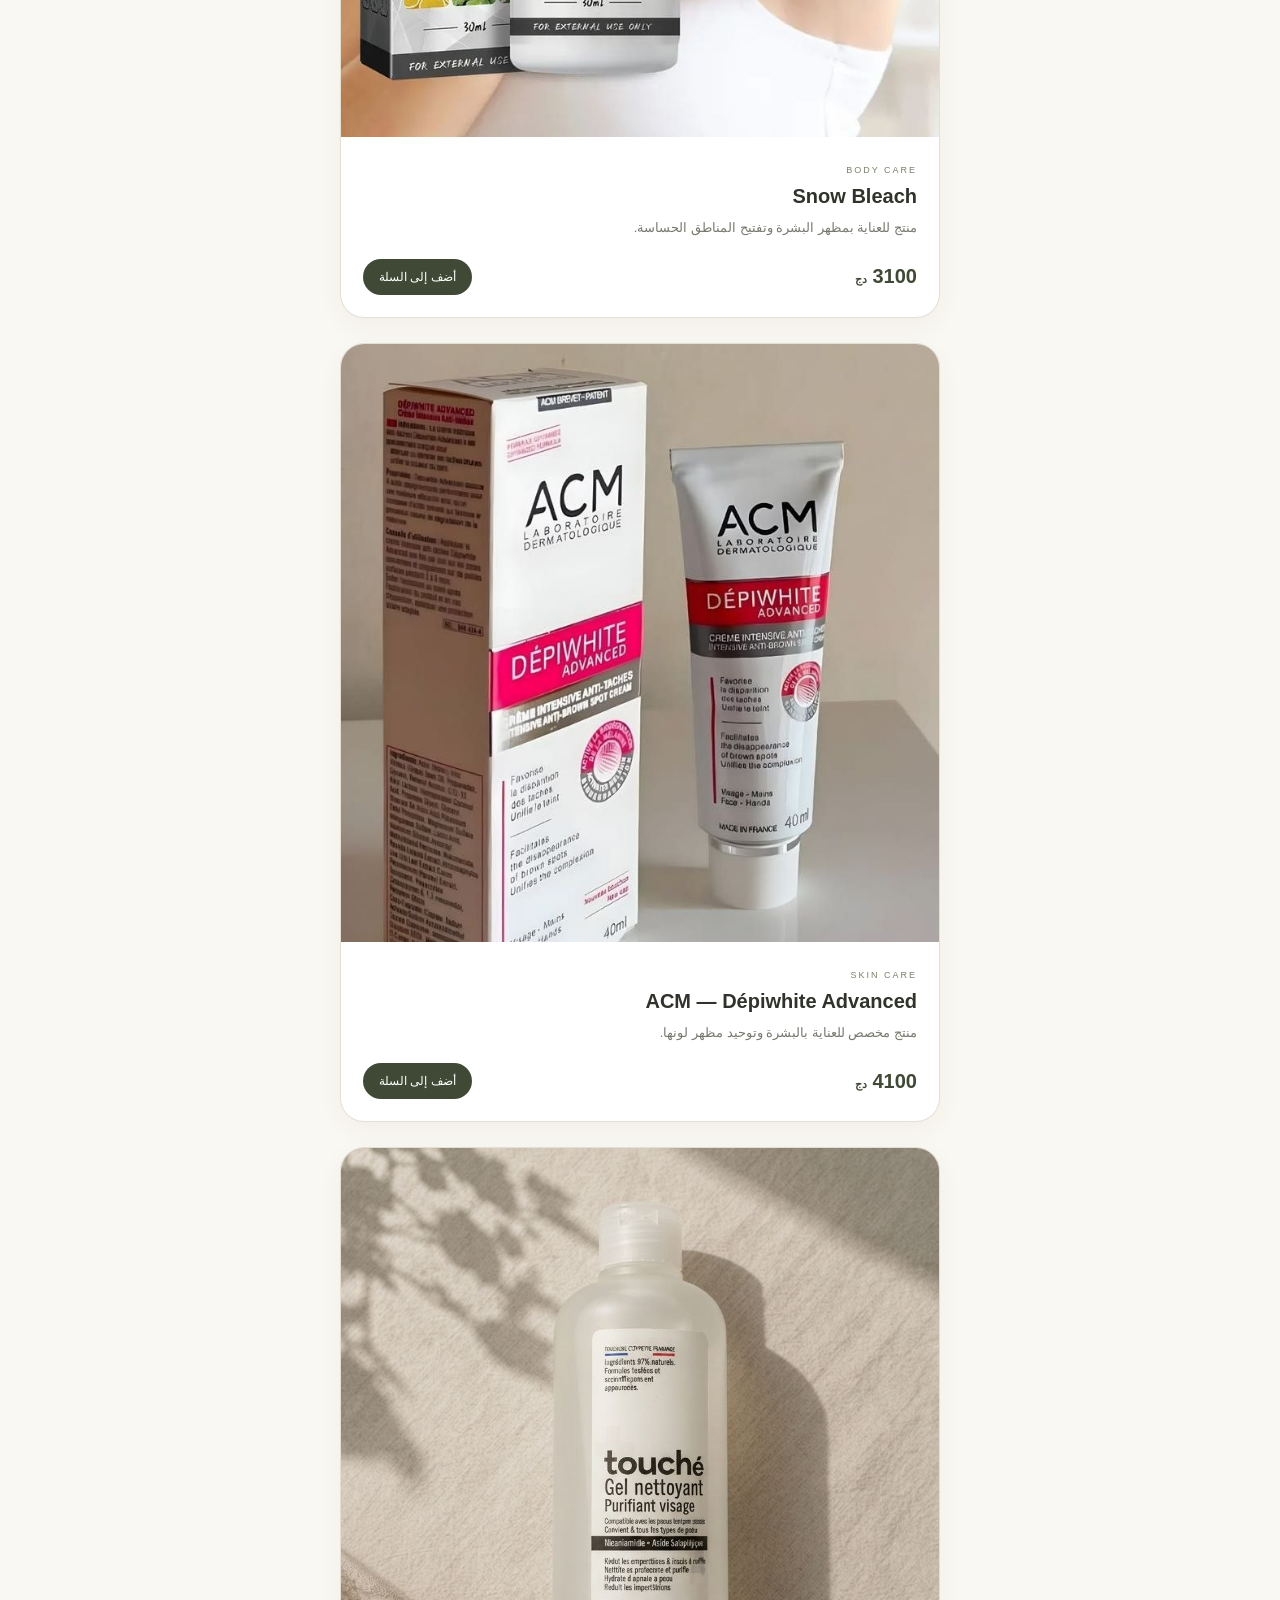
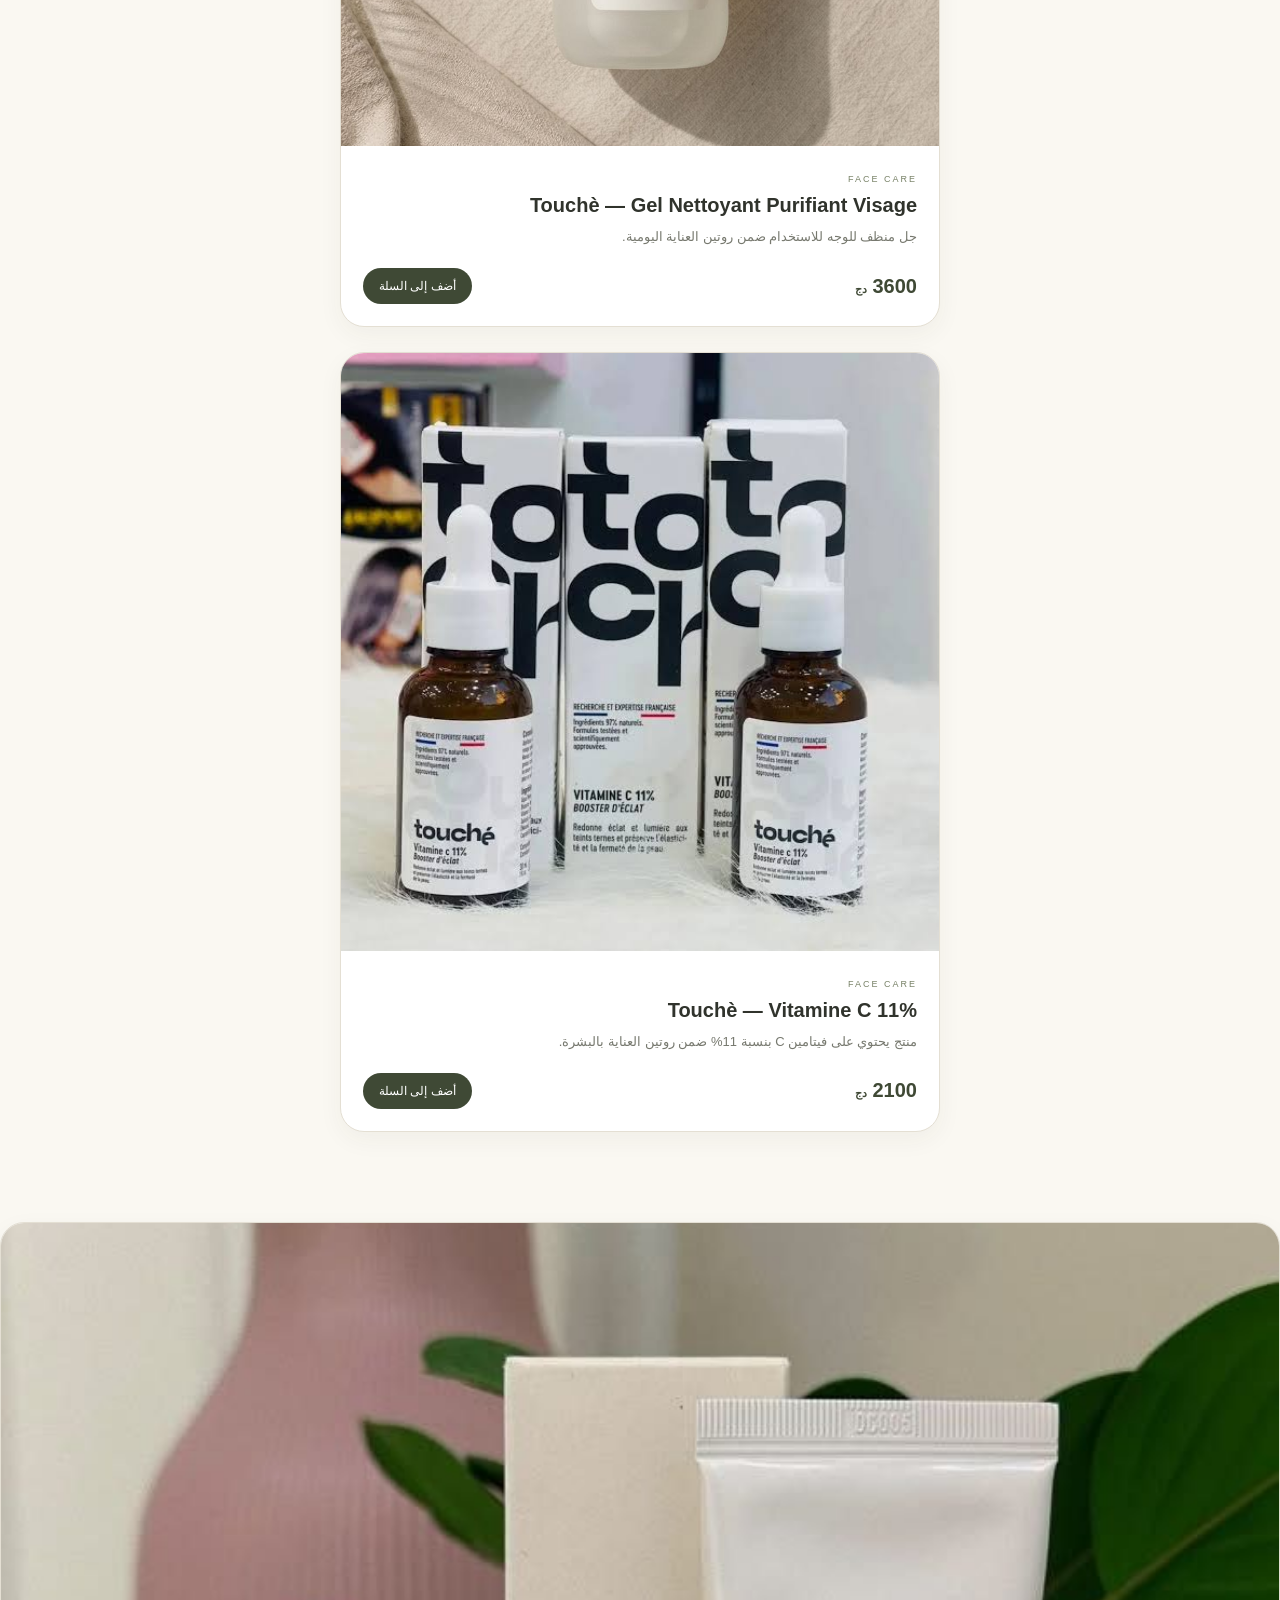
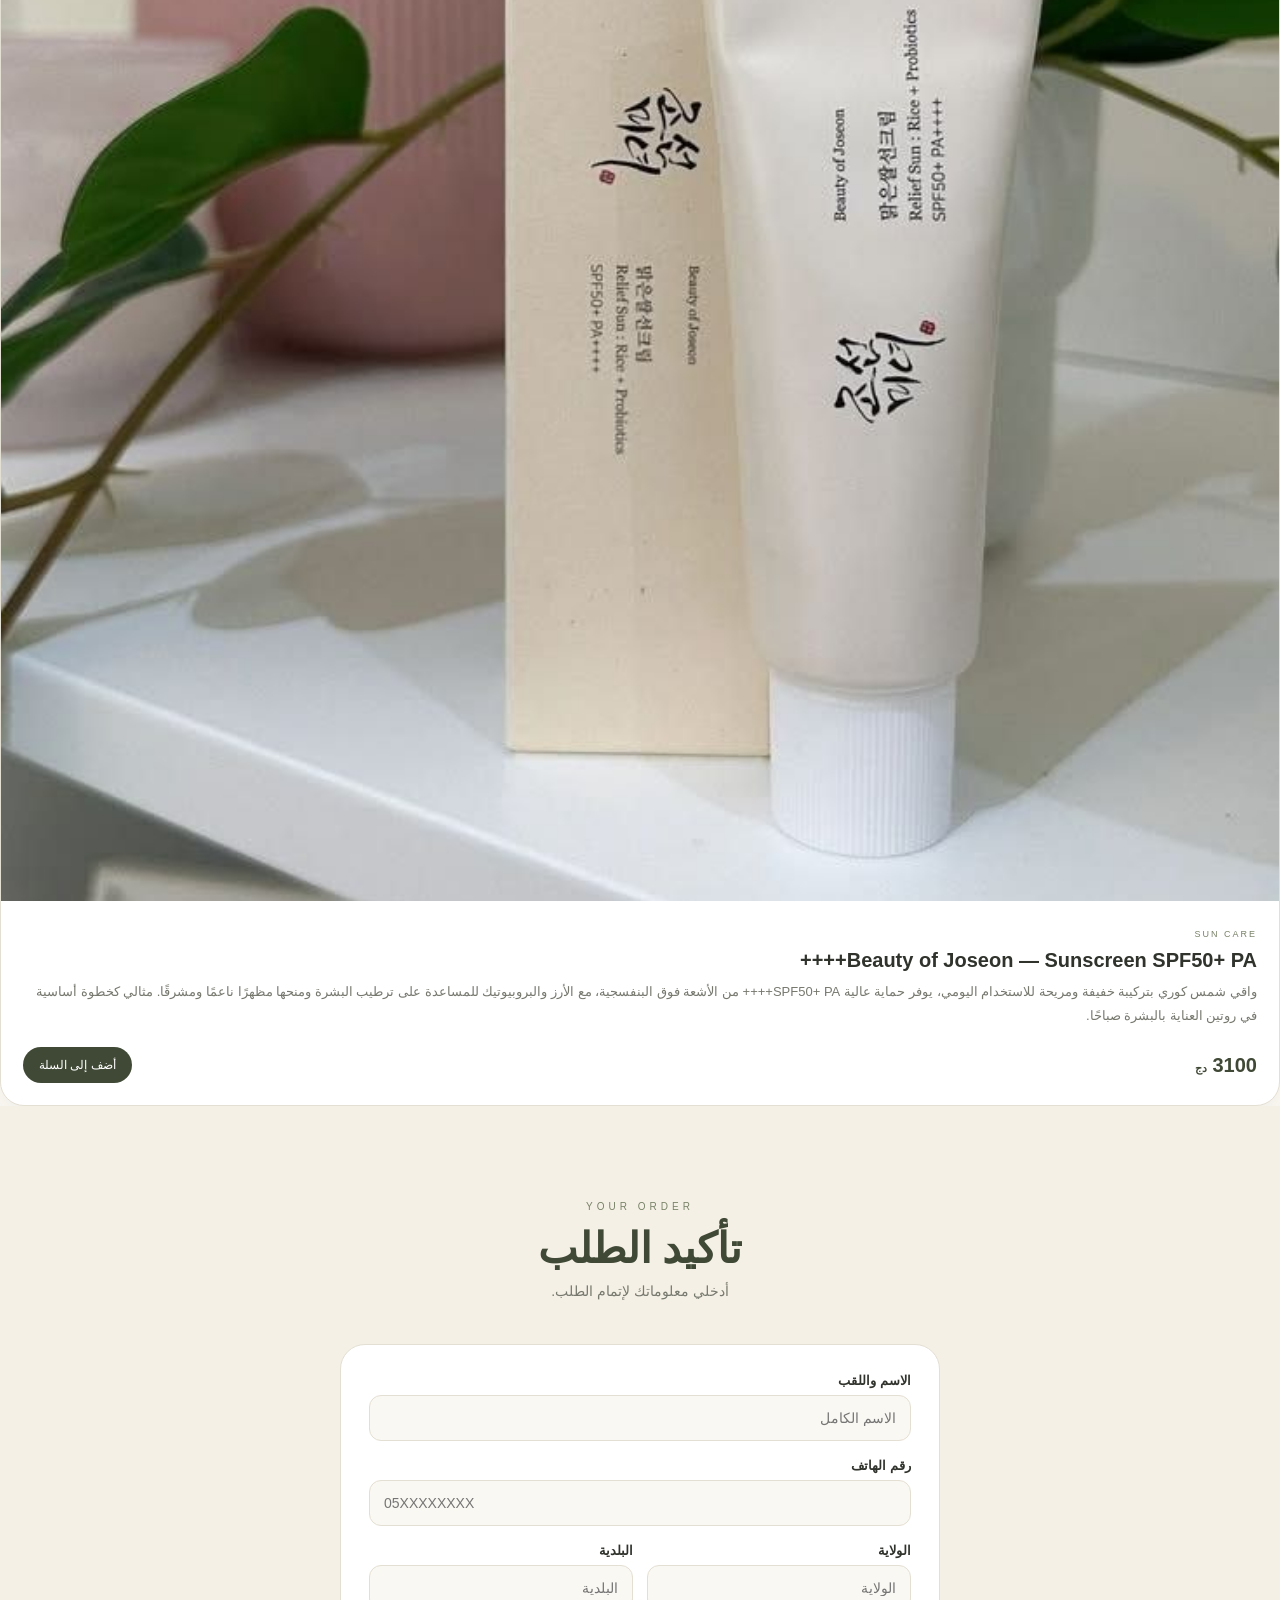
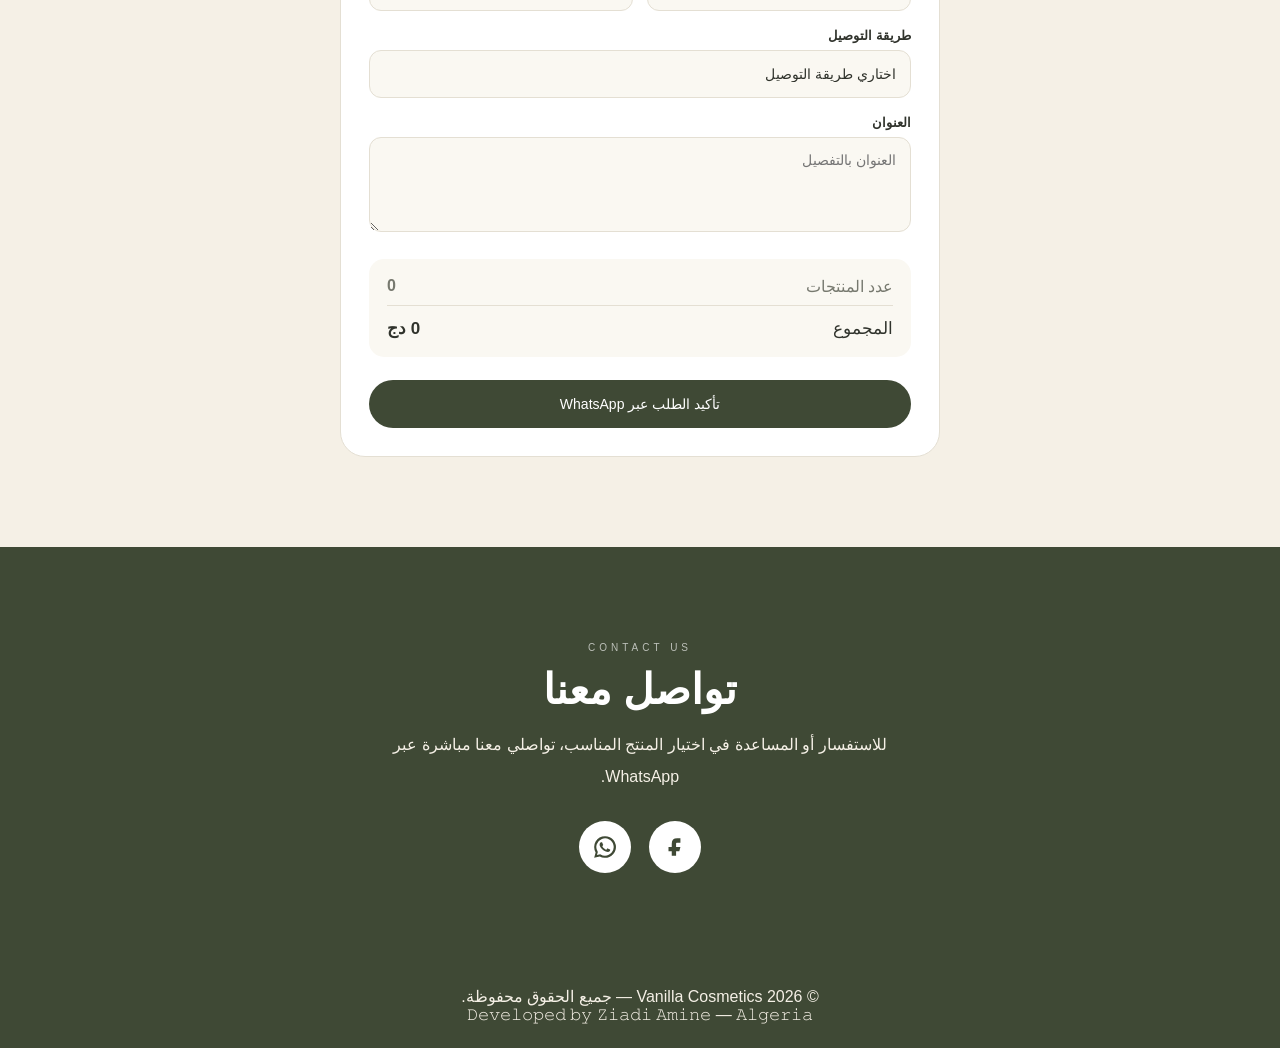
==== commit 341f648d: "Update Beauty of Joseon product image" ====
--- a/index.html
+++ b/index.html
@@ -1003,7 +1003,7 @@
     <div class="product-image">
 
         <img
-            src="images/Koria.jpg"
+            src="images/Santa.jpg"
             alt="Beauty of Joseon Sunscreen SPF50+ PA++++"
         >
 
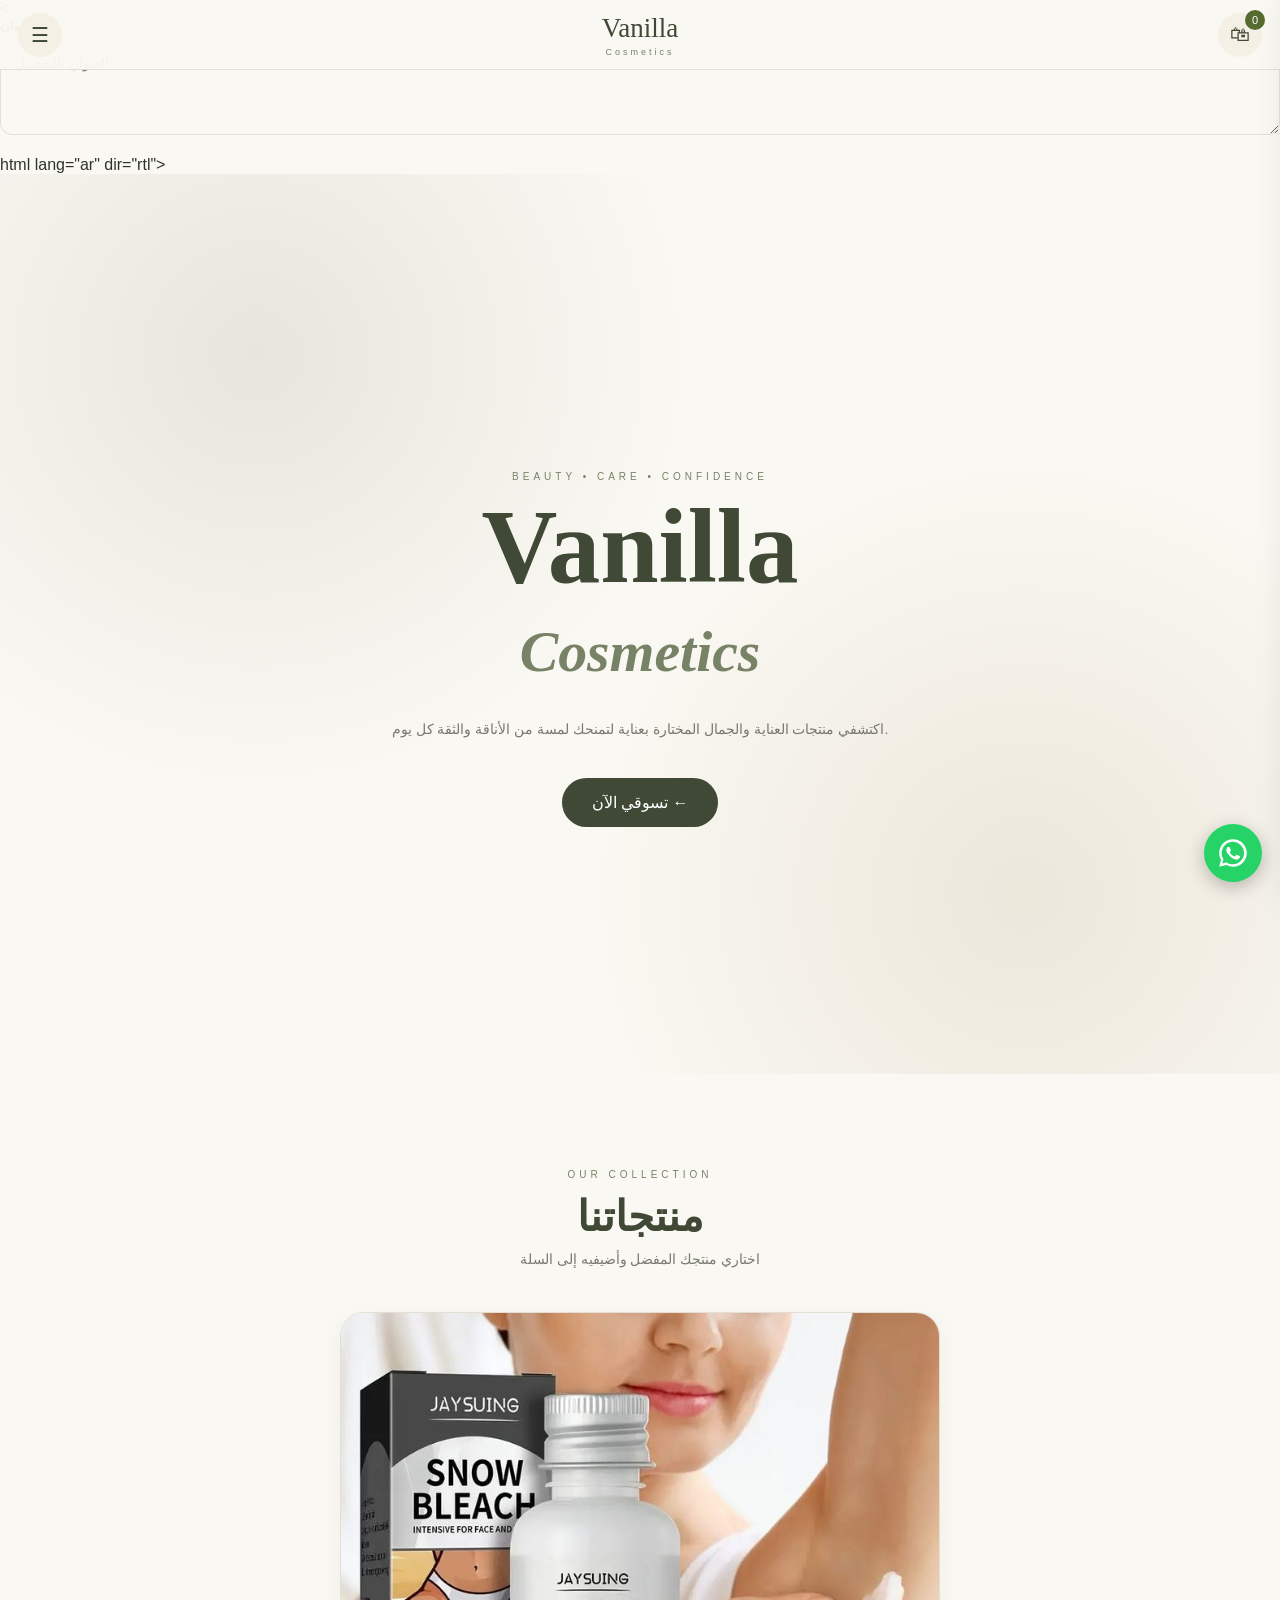
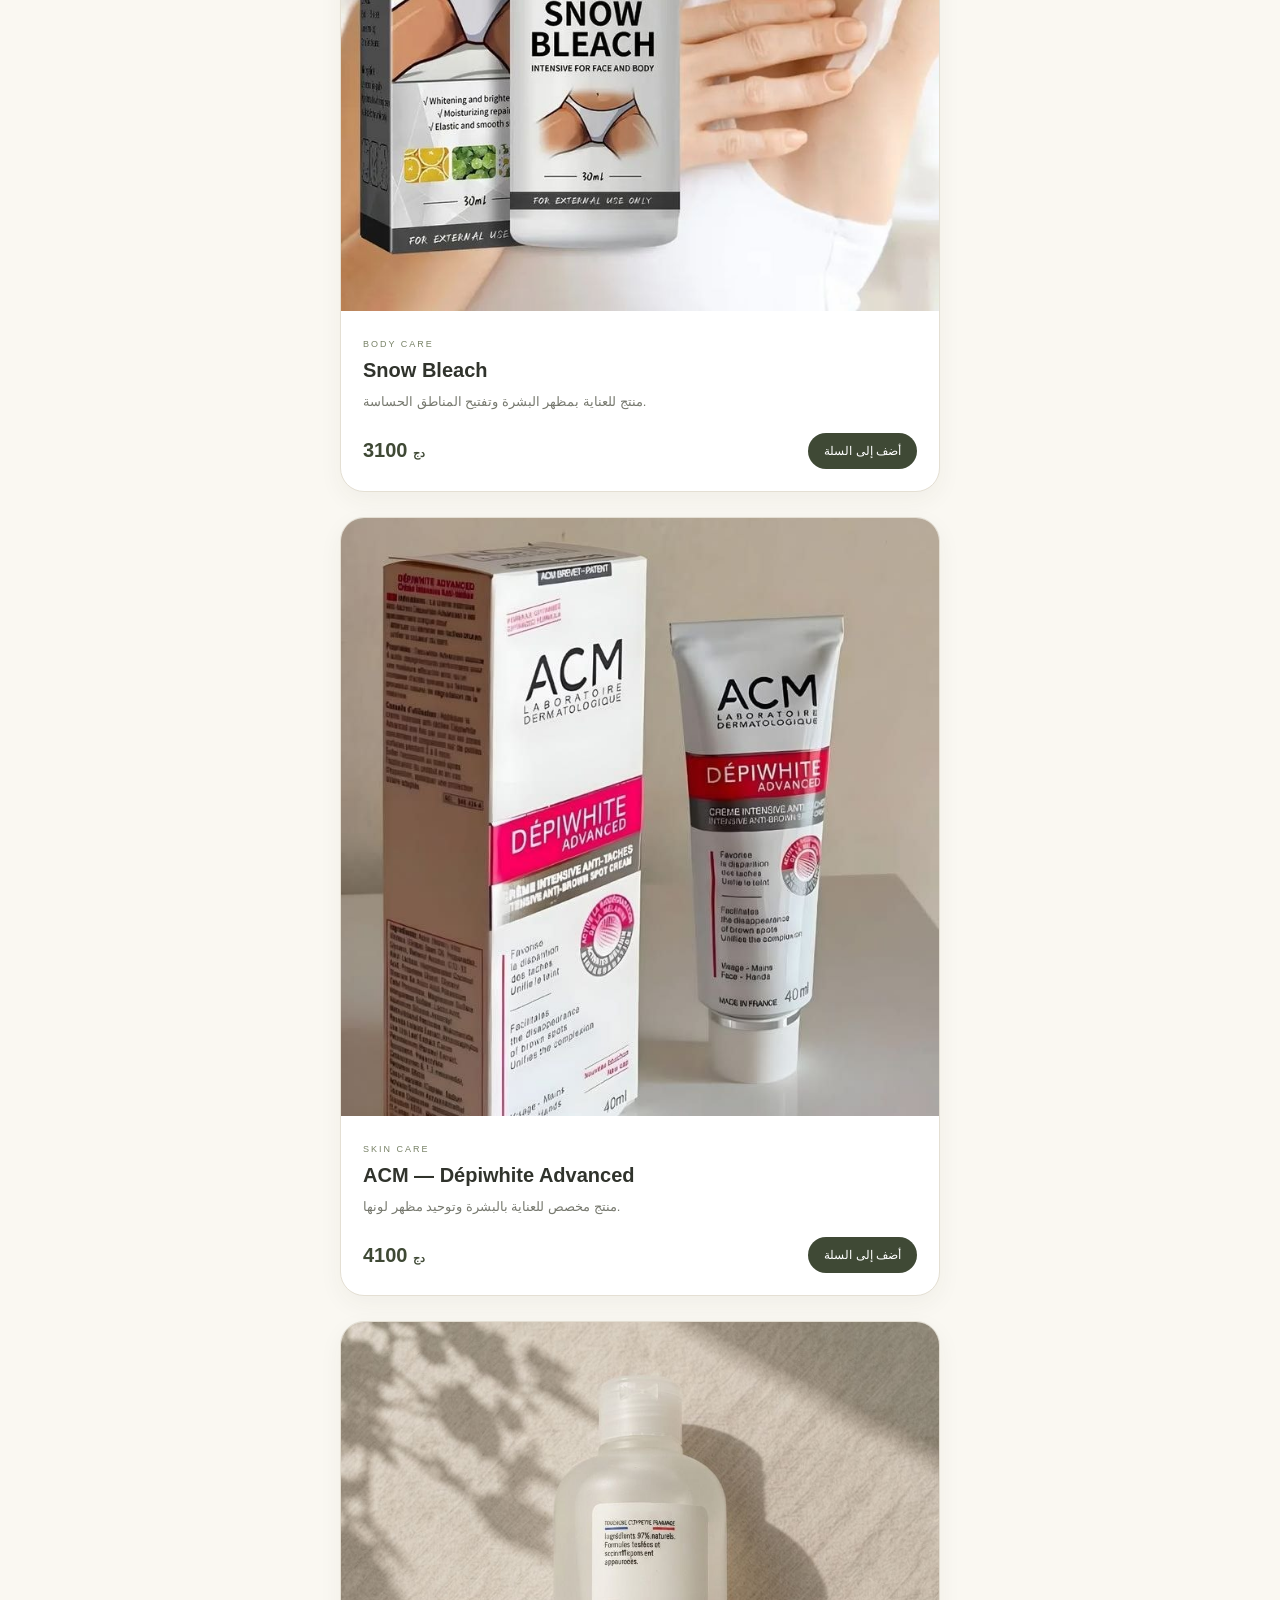
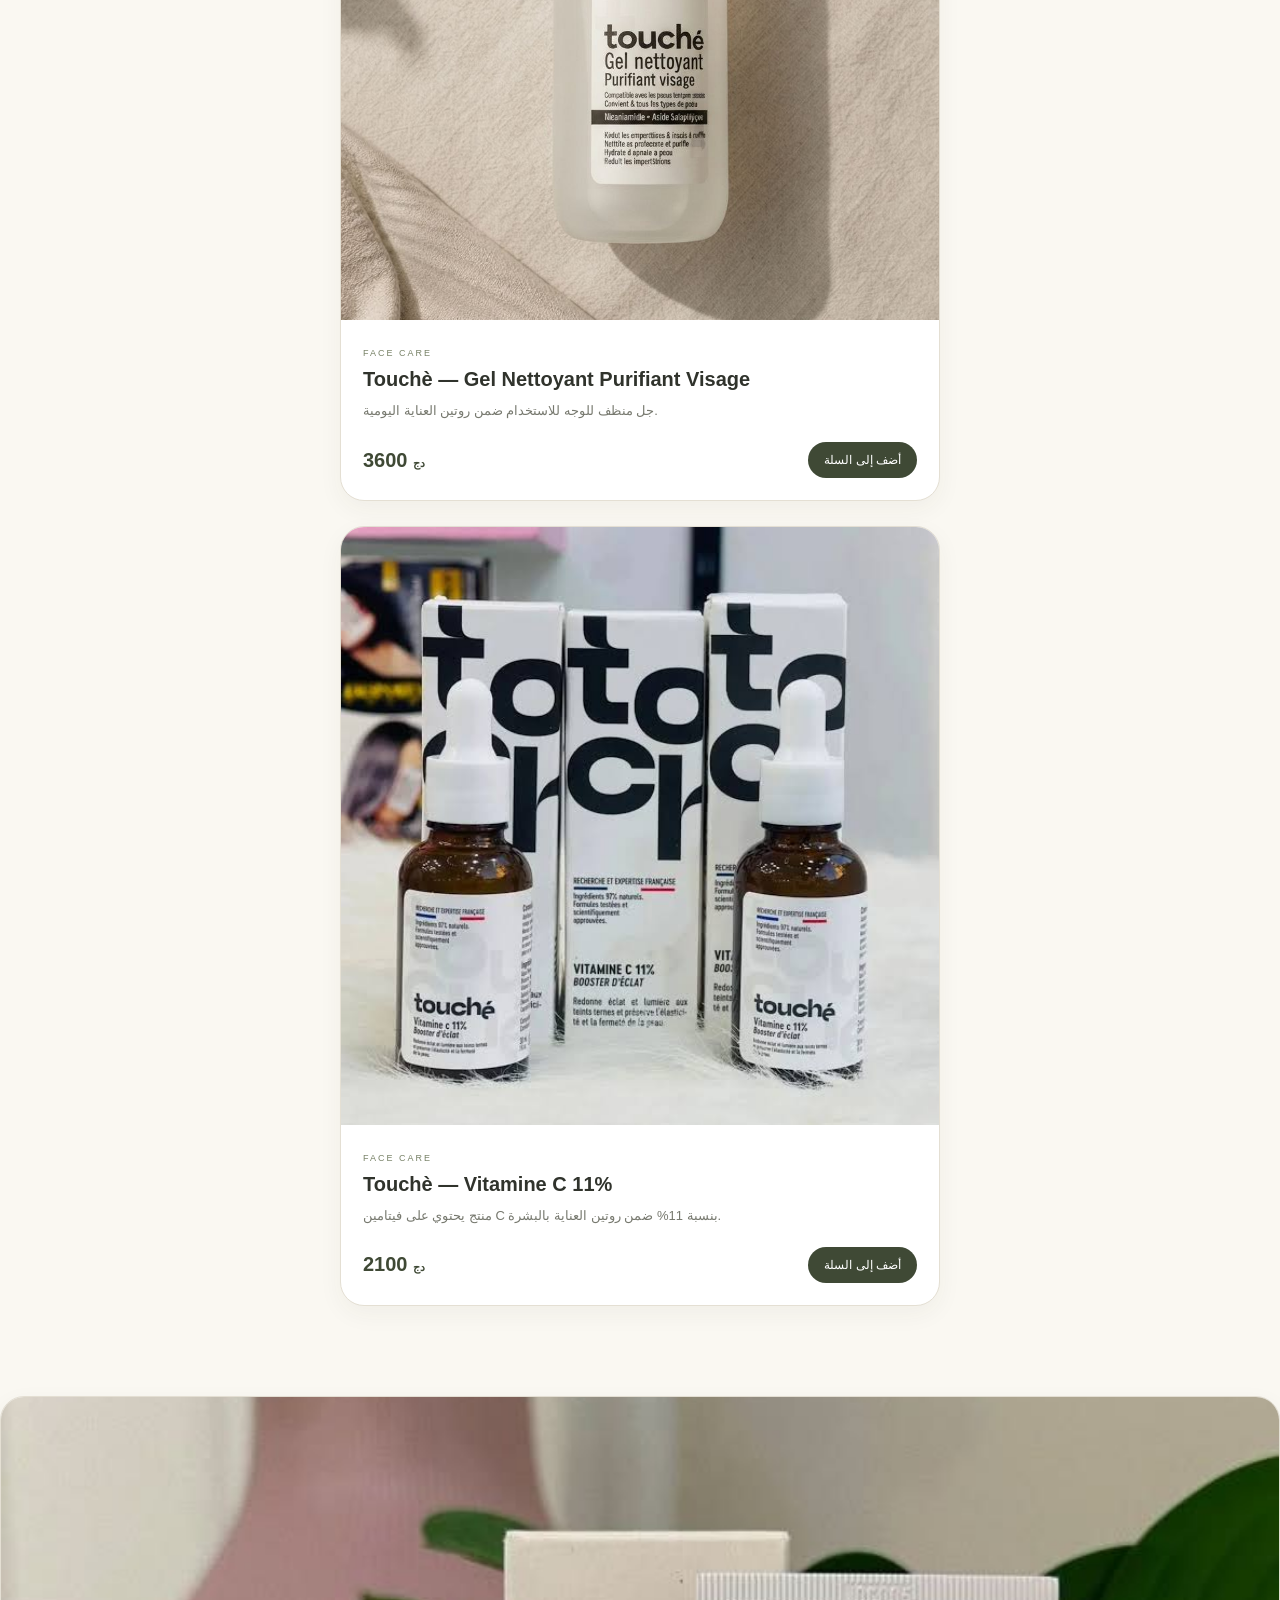
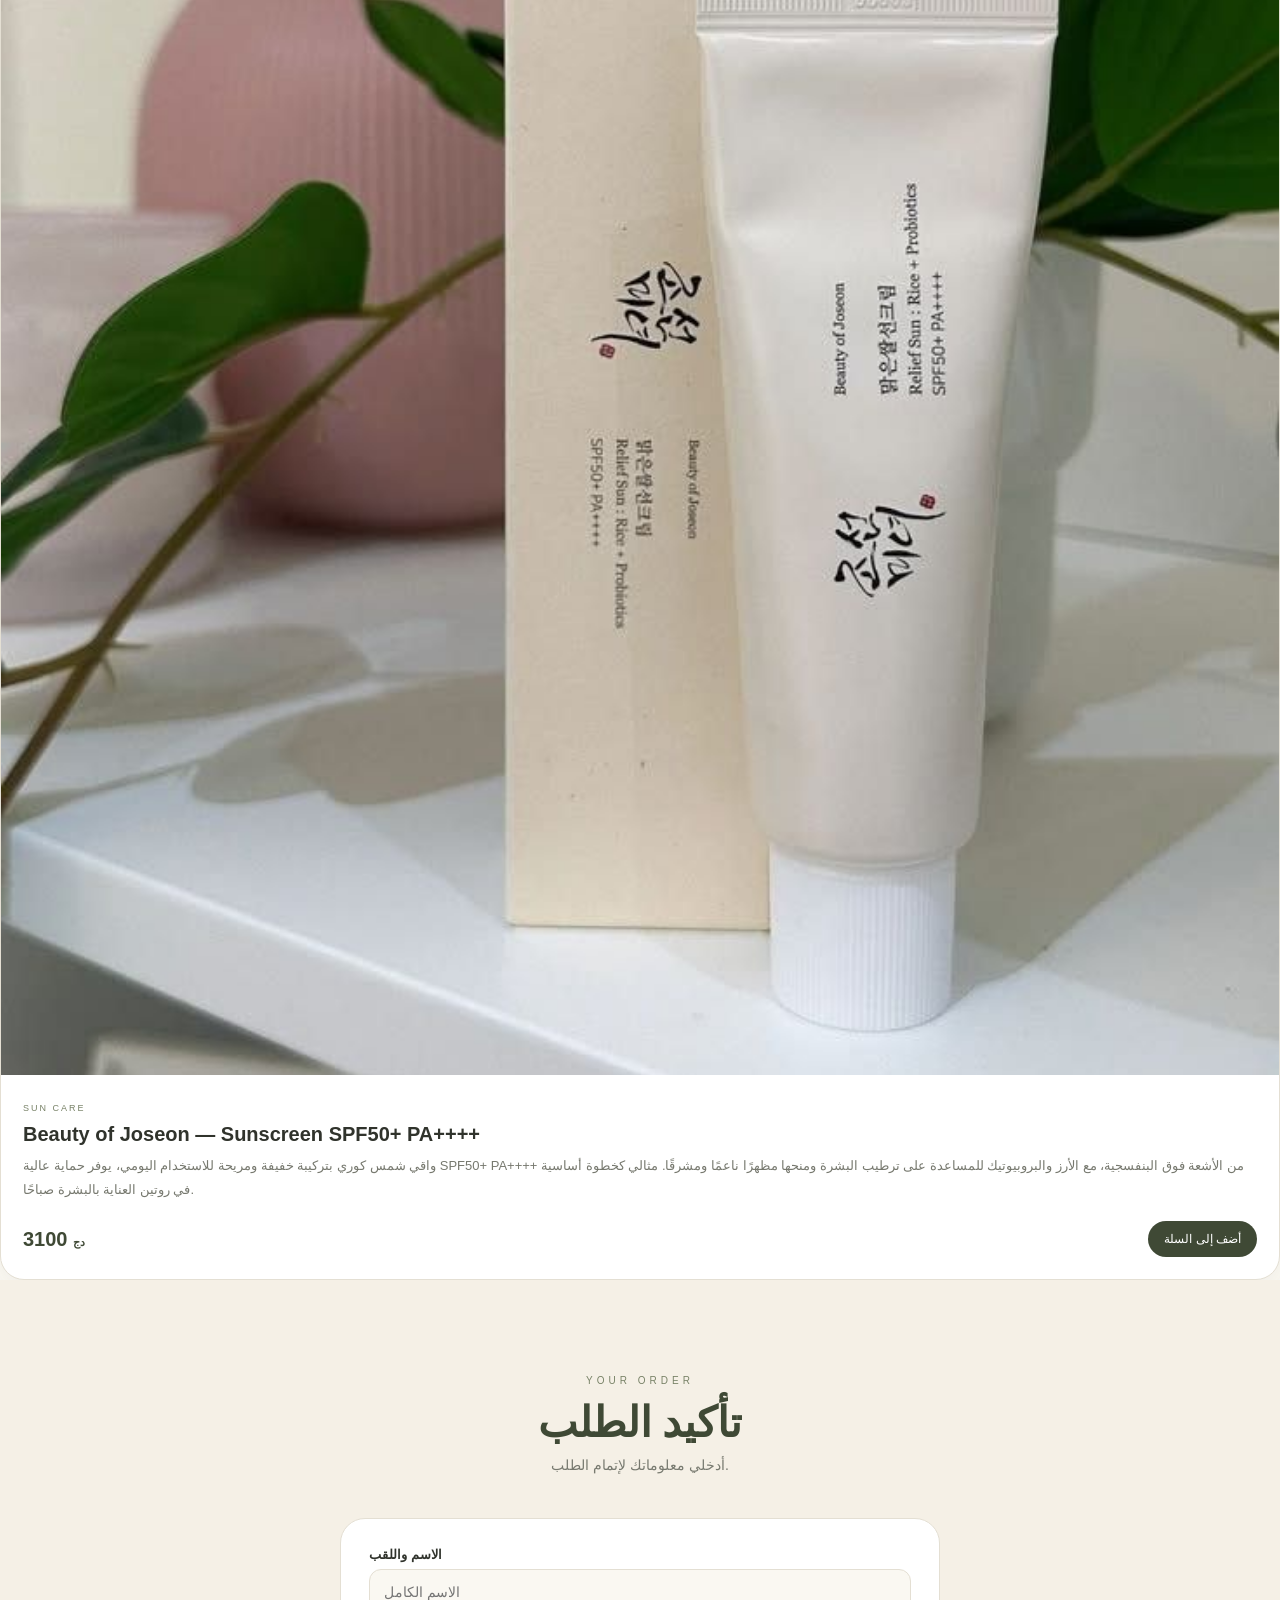
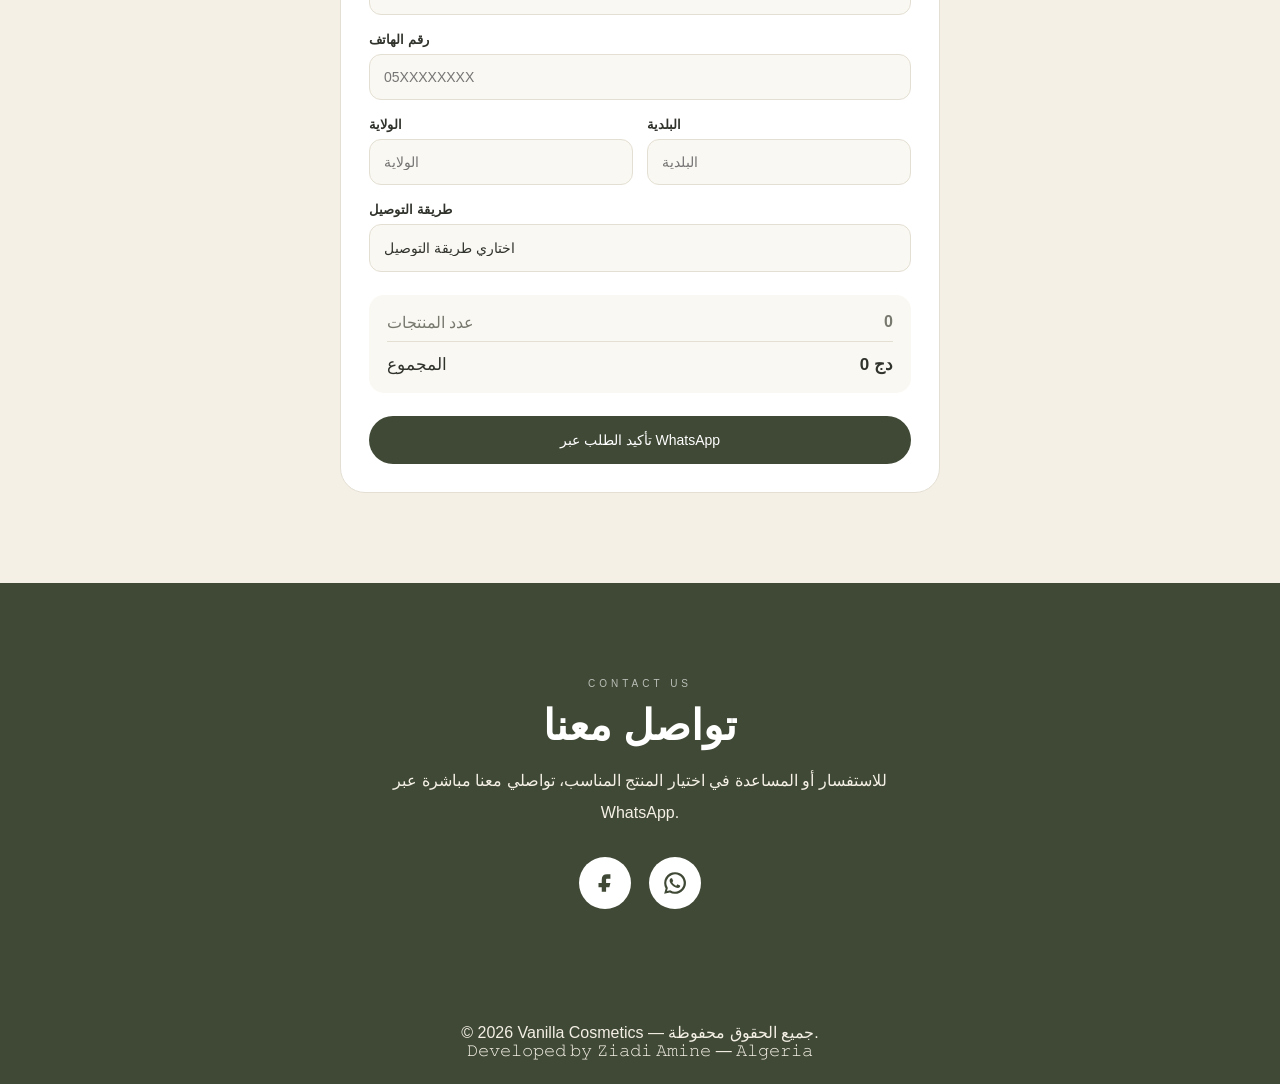
==== commit aafec2fc: "Match delivery field layout and order" ====
--- a/index.html
+++ b/index.html
@@ -1,5 +1,19 @@
 <!DOCTYPE html>
-<html lang="ar" dir="rtl">
+<
+
+            <div class="form-group">
+
+                <label>
+                    العنوان
+                </label>
+
+                <textarea
+                    id="address"
+                    placeholder="العنوان بالتفصيل"
+                    required
+                ></textarea>
+
+            </div>html lang="ar" dir="rtl">
 <head>
 <meta charset="UTF-8">
 <meta name="viewport" content="width=device-width, initial-scale=1.0">
@@ -1151,7 +1165,7 @@
                     طريقة التوصيل
                 </label>
 
-                <select id="deliveryType" required>
+                <select id="deliveryType" name="deliveryType" required>
                     <option value="">اختاري طريقة التوصيل</option>
                     <option value="التوصيل إلى المنزل">🏠 التوصيل إلى المنزل</option>
                     <option value="التوصيل إلى المكتب">🏢 التوصيل إلى المكتب</option>
@@ -1159,19 +1173,7 @@
 
             </div>
 
-            <div class="form-group">
-
-                <label>
-                    العنوان
-                </label>
-
-                <textarea
-                    id="address"
-                    placeholder="العنوان بالتفصيل"
-                    required
-                ></textarea>
-
-            </div>
+
 
 
             <div class="order-summary">
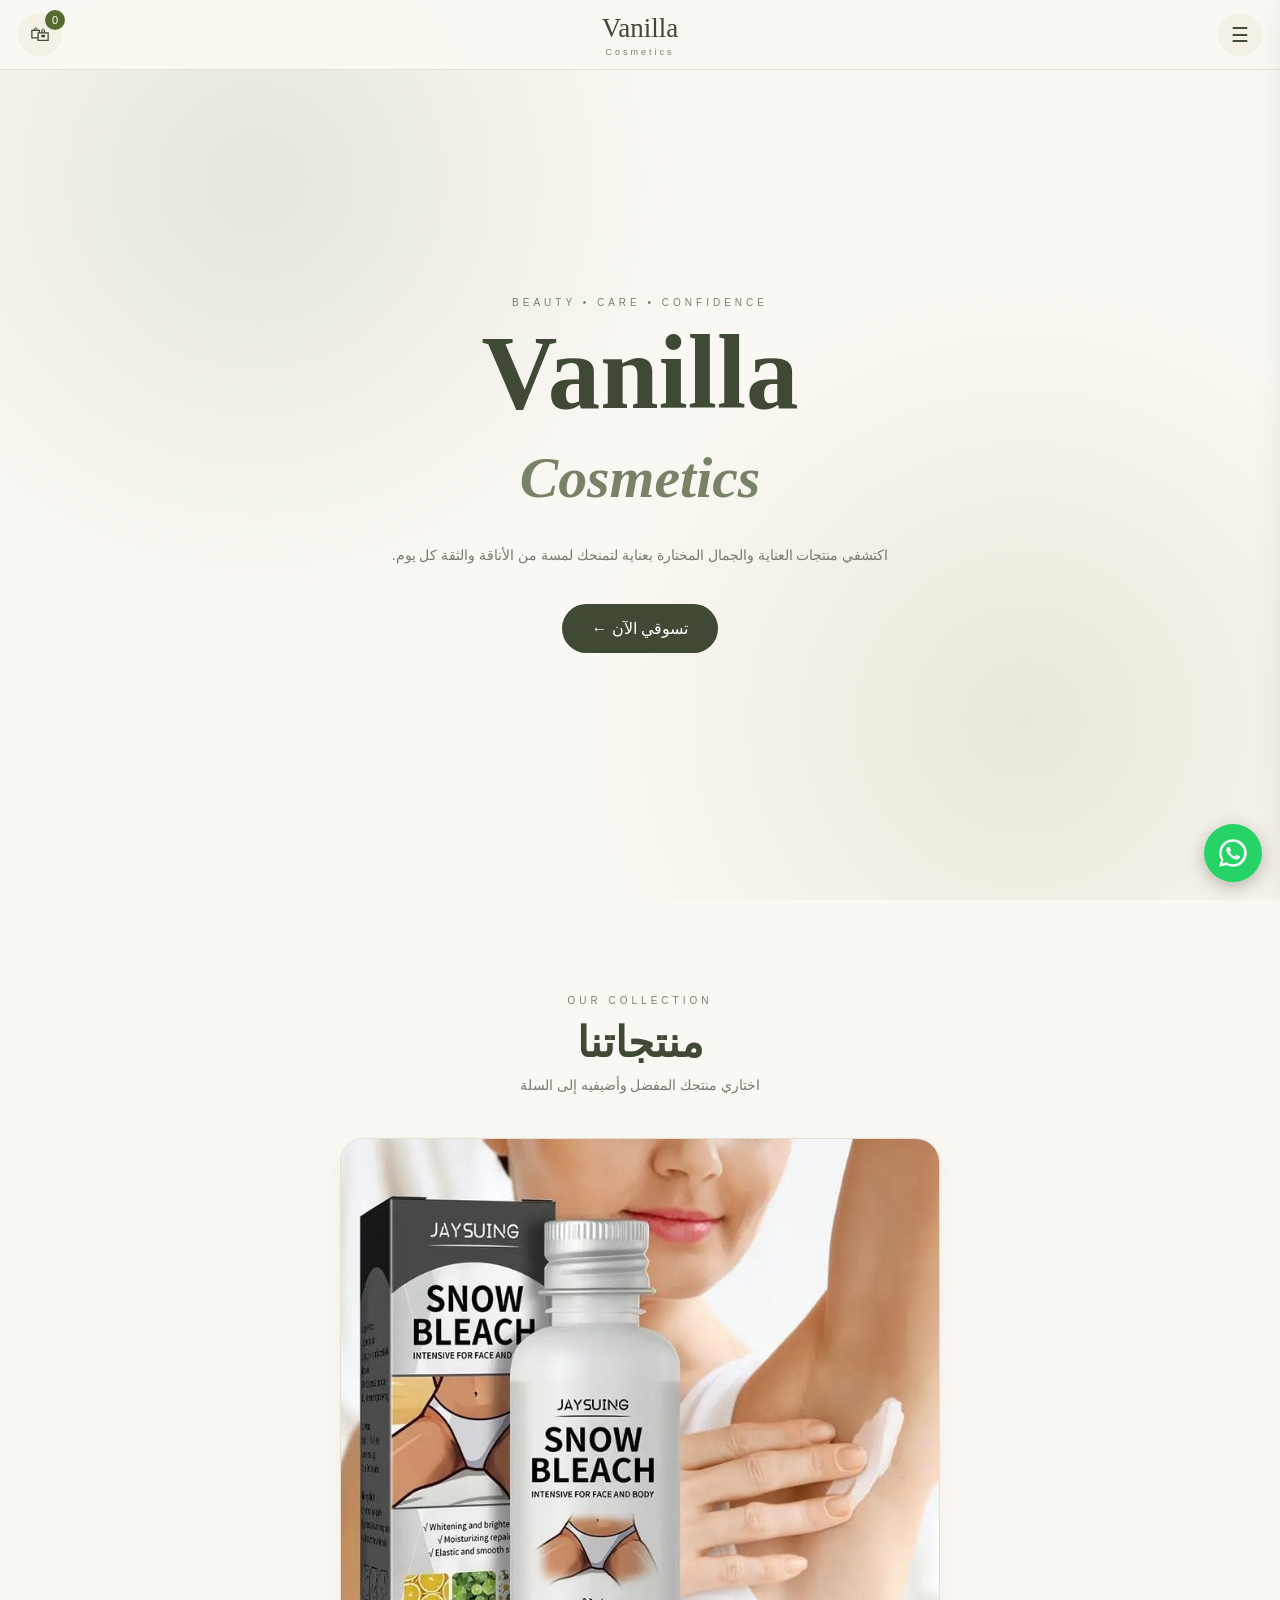
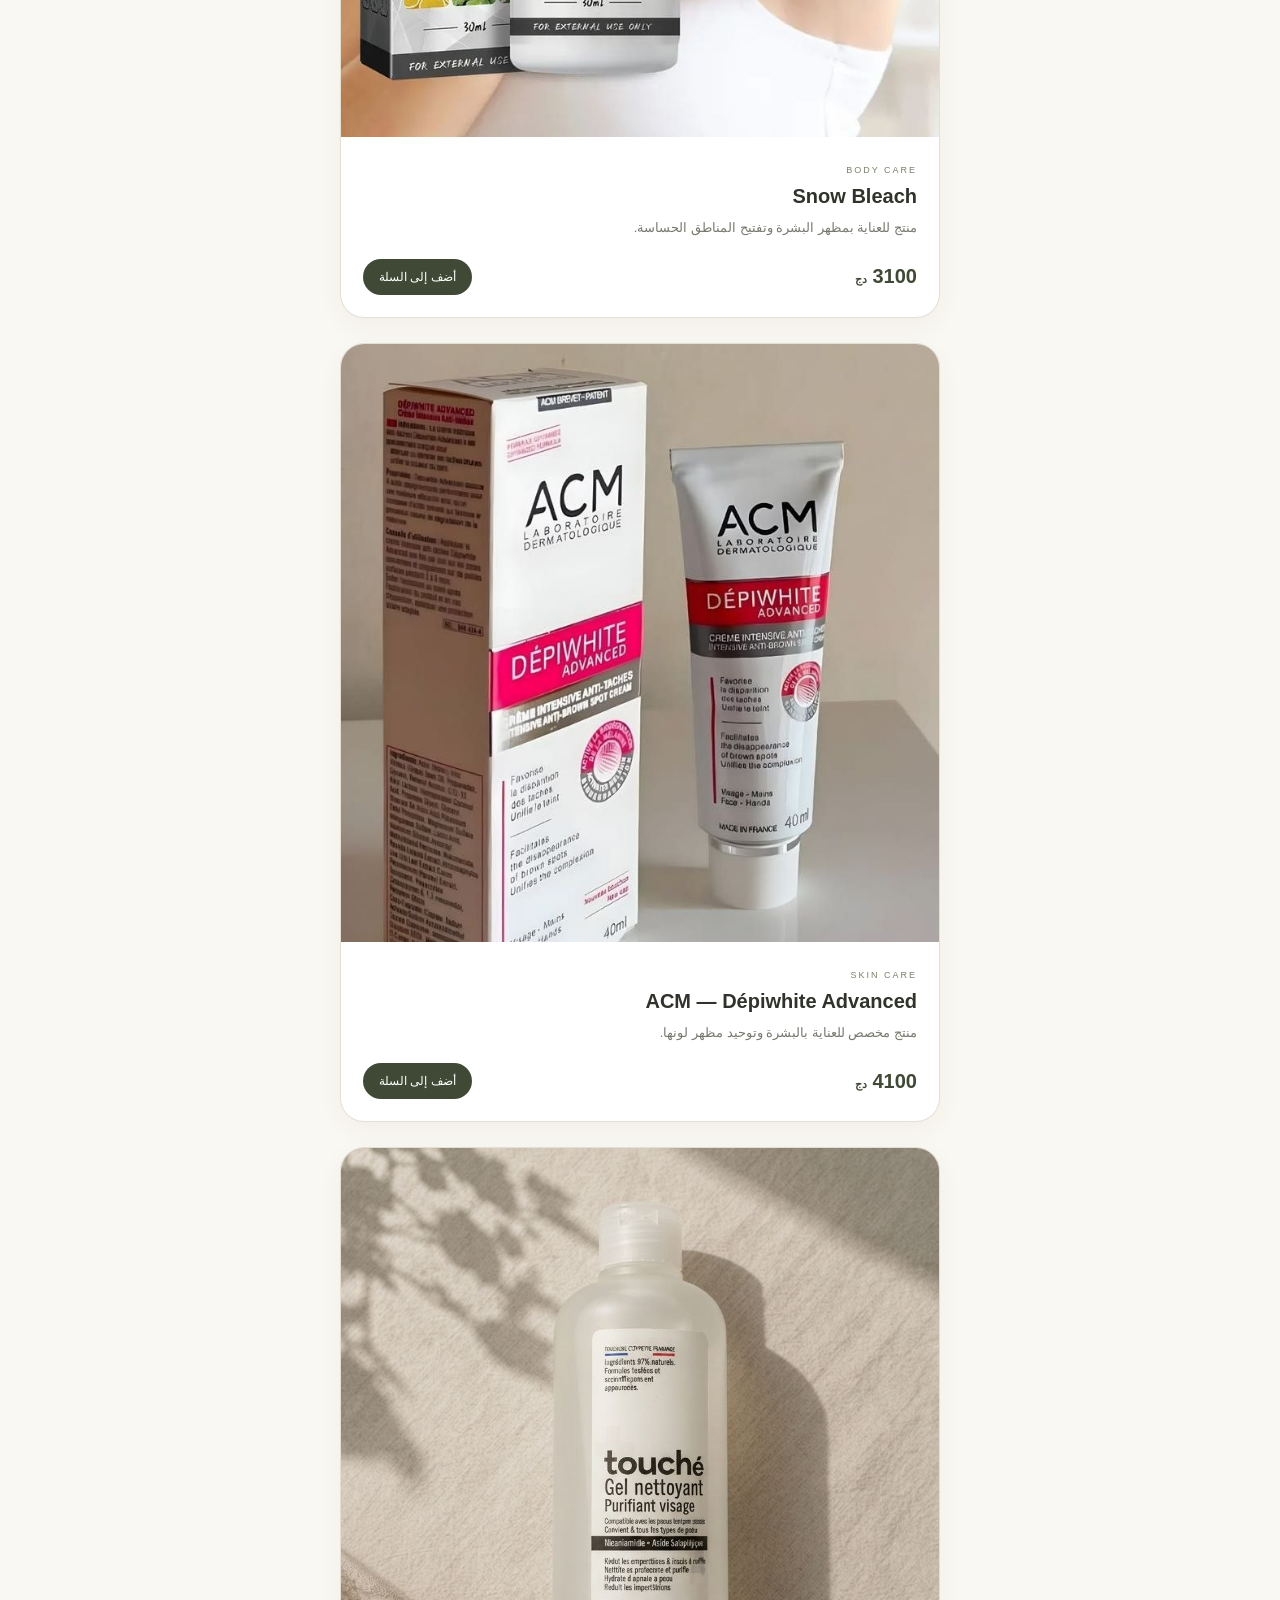
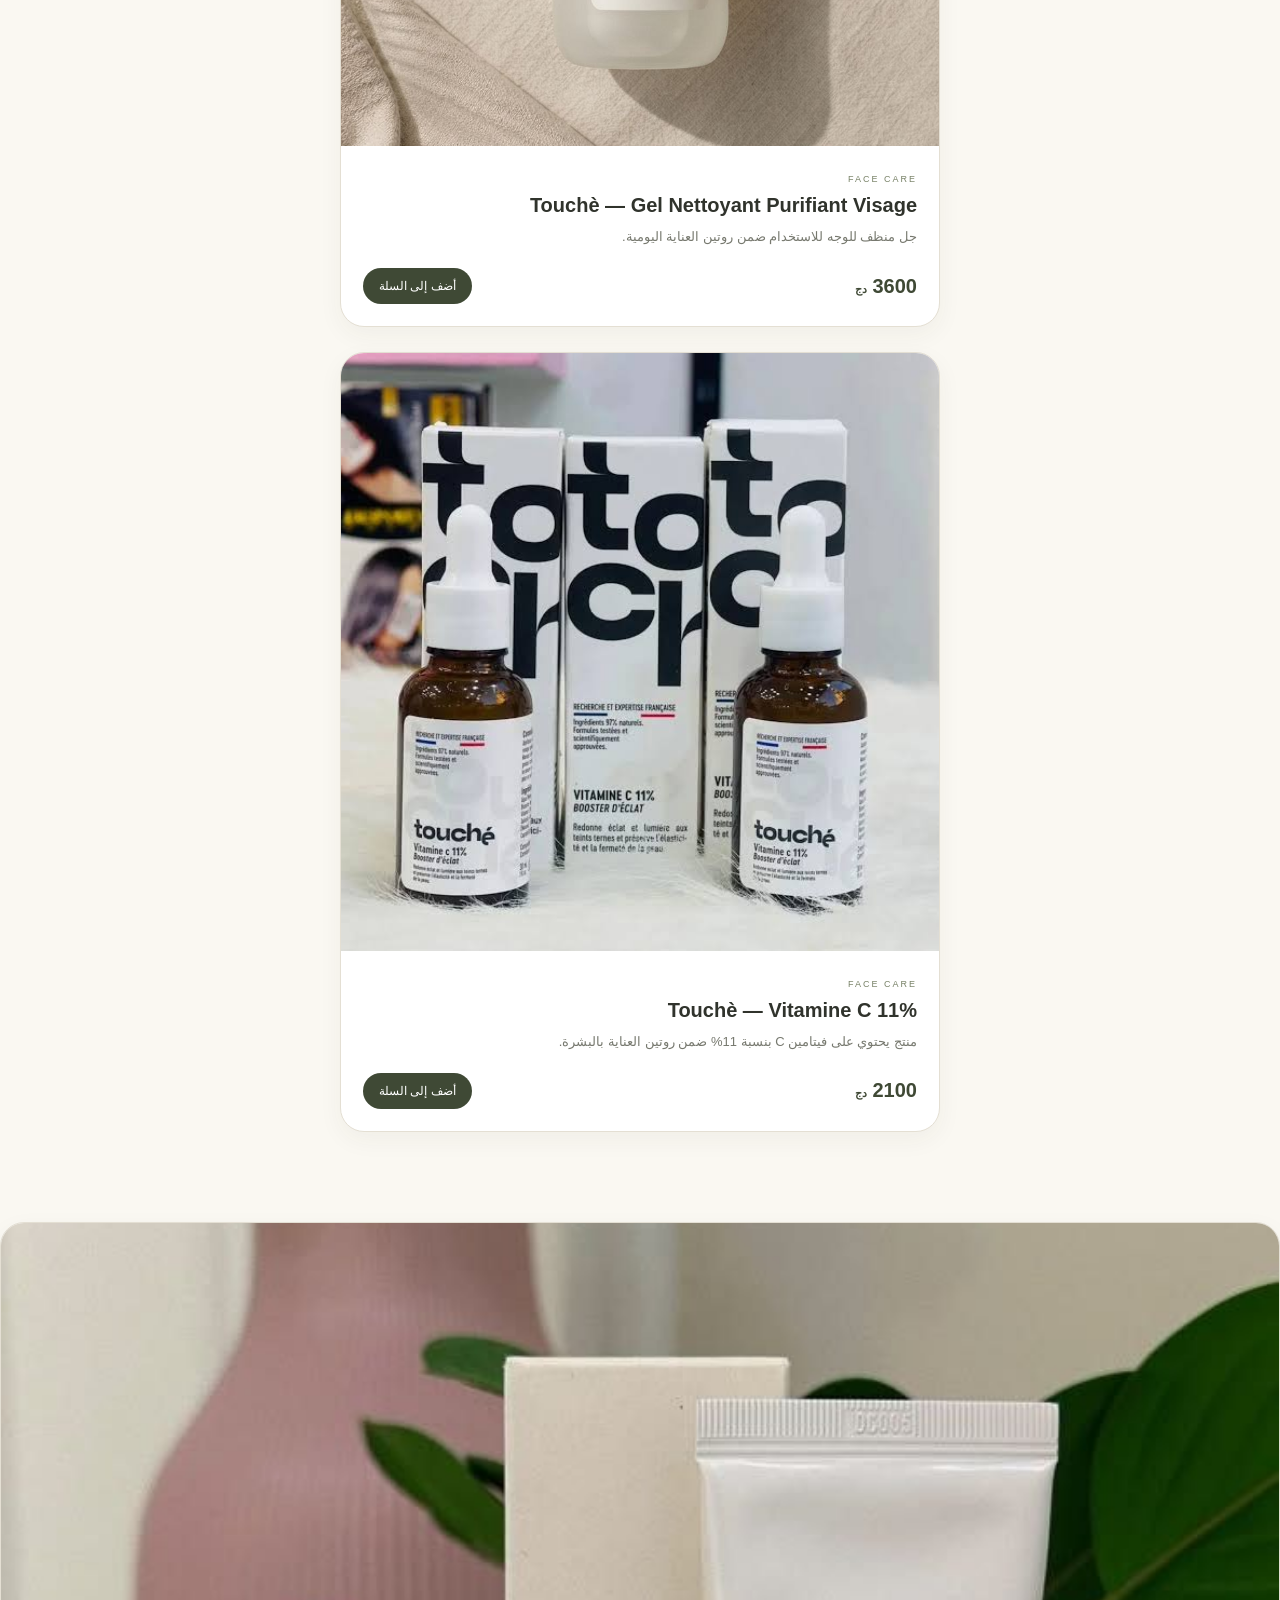
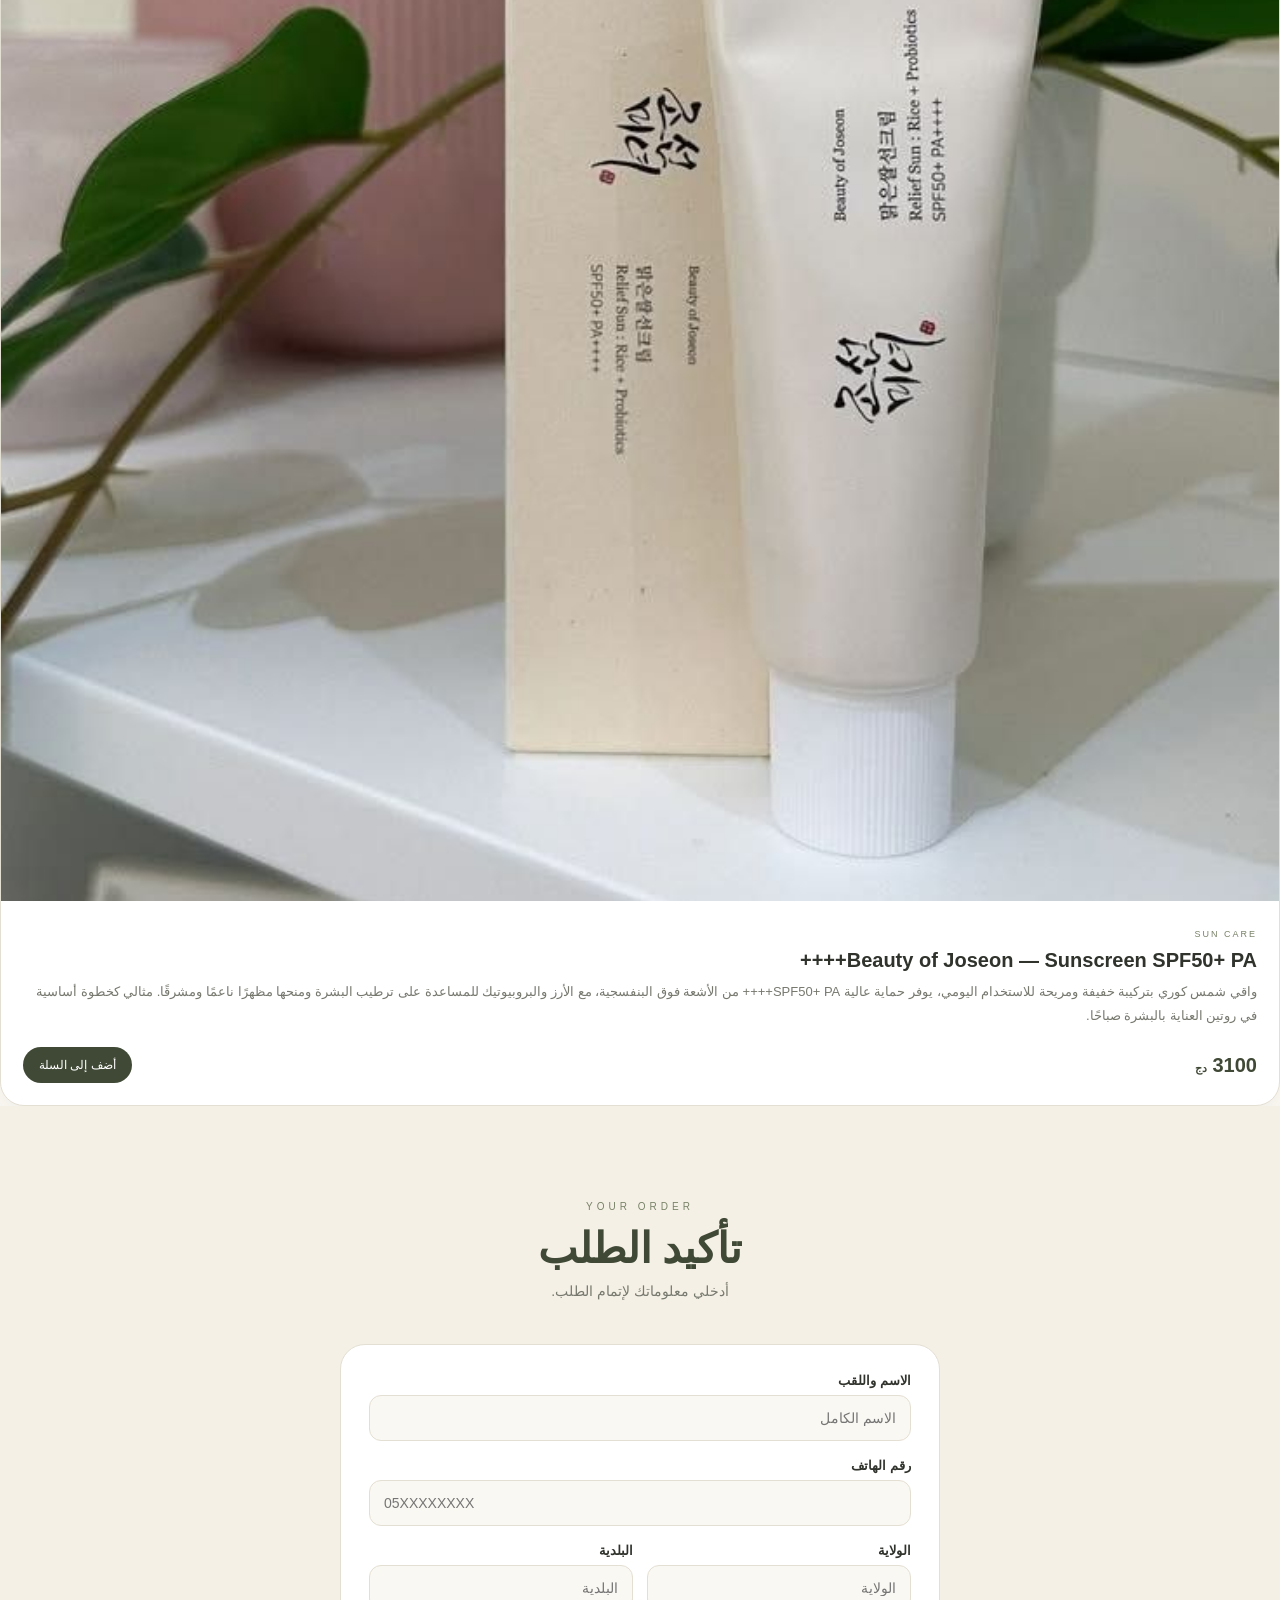
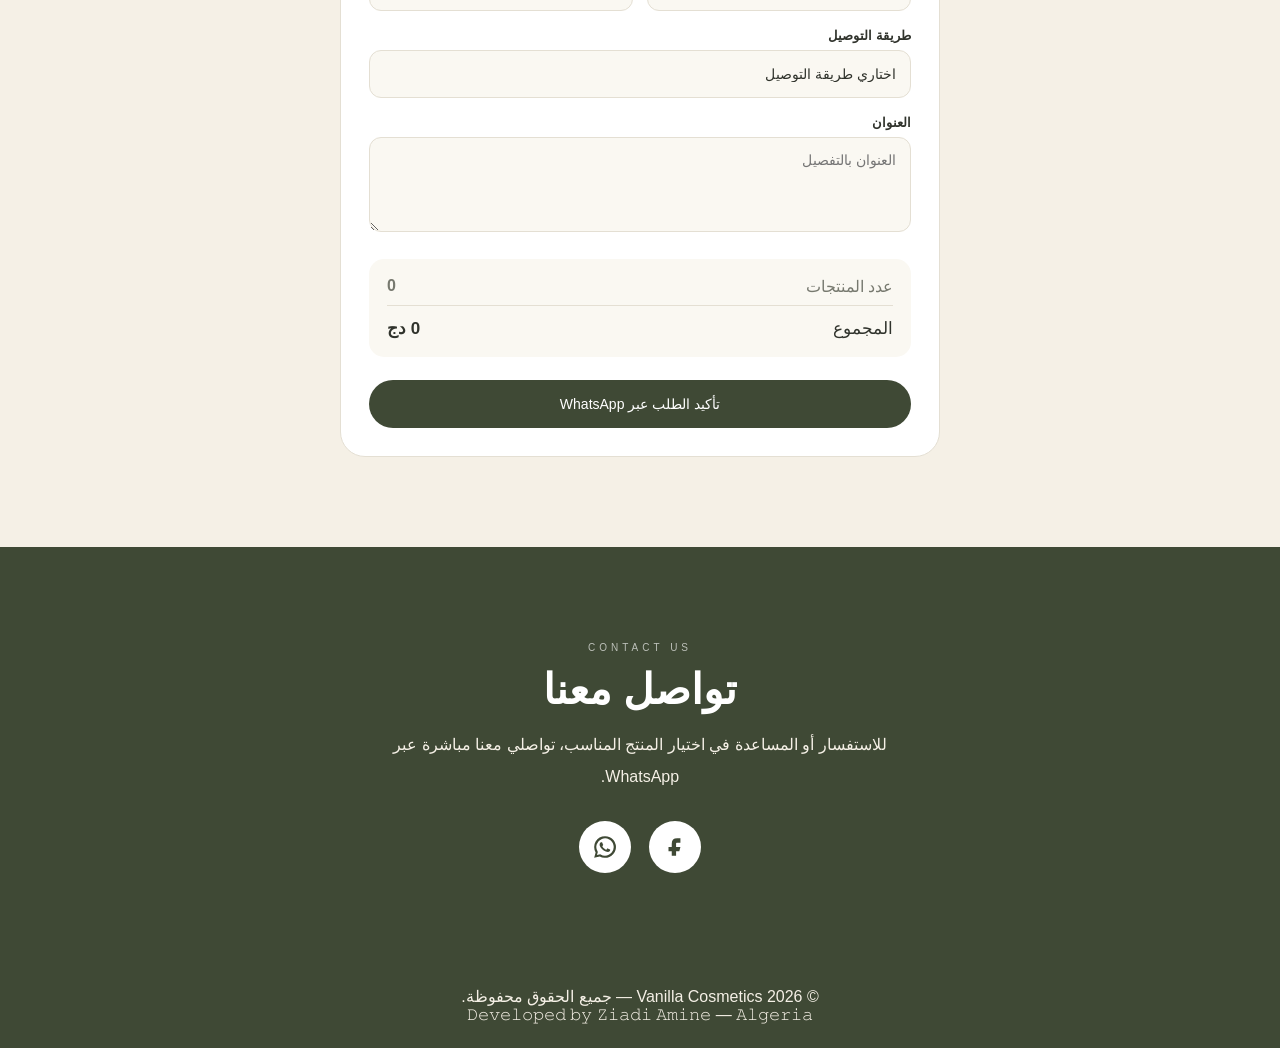
==== commit 8720fb81: "Revert "Match delivery field layout and order" This reverts commit aafec2fce0c77de7c58454889be1f0c9b" ====
--- a/index.html
+++ b/index.html
@@ -1,19 +1,5 @@
 <!DOCTYPE html>
-<
-
-            <div class="form-group">
-
-                <label>
-                    العنوان
-                </label>
-
-                <textarea
-                    id="address"
-                    placeholder="العنوان بالتفصيل"
-                    required
-                ></textarea>
-
-            </div>html lang="ar" dir="rtl">
+<html lang="ar" dir="rtl">
 <head>
 <meta charset="UTF-8">
 <meta name="viewport" content="width=device-width, initial-scale=1.0">
@@ -1165,7 +1151,7 @@
                     طريقة التوصيل
                 </label>
 
-                <select id="deliveryType" name="deliveryType" required>
+                <select id="deliveryType" required>
                     <option value="">اختاري طريقة التوصيل</option>
                     <option value="التوصيل إلى المنزل">🏠 التوصيل إلى المنزل</option>
                     <option value="التوصيل إلى المكتب">🏢 التوصيل إلى المكتب</option>
@@ -1173,7 +1159,19 @@
 
             </div>
 
-
+            <div class="form-group">
+
+                <label>
+                    العنوان
+                </label>
+
+                <textarea
+                    id="address"
+                    placeholder="العنوان بالتفصيل"
+                    required
+                ></textarea>
+
+            </div>
 
 
             <div class="order-summary">
